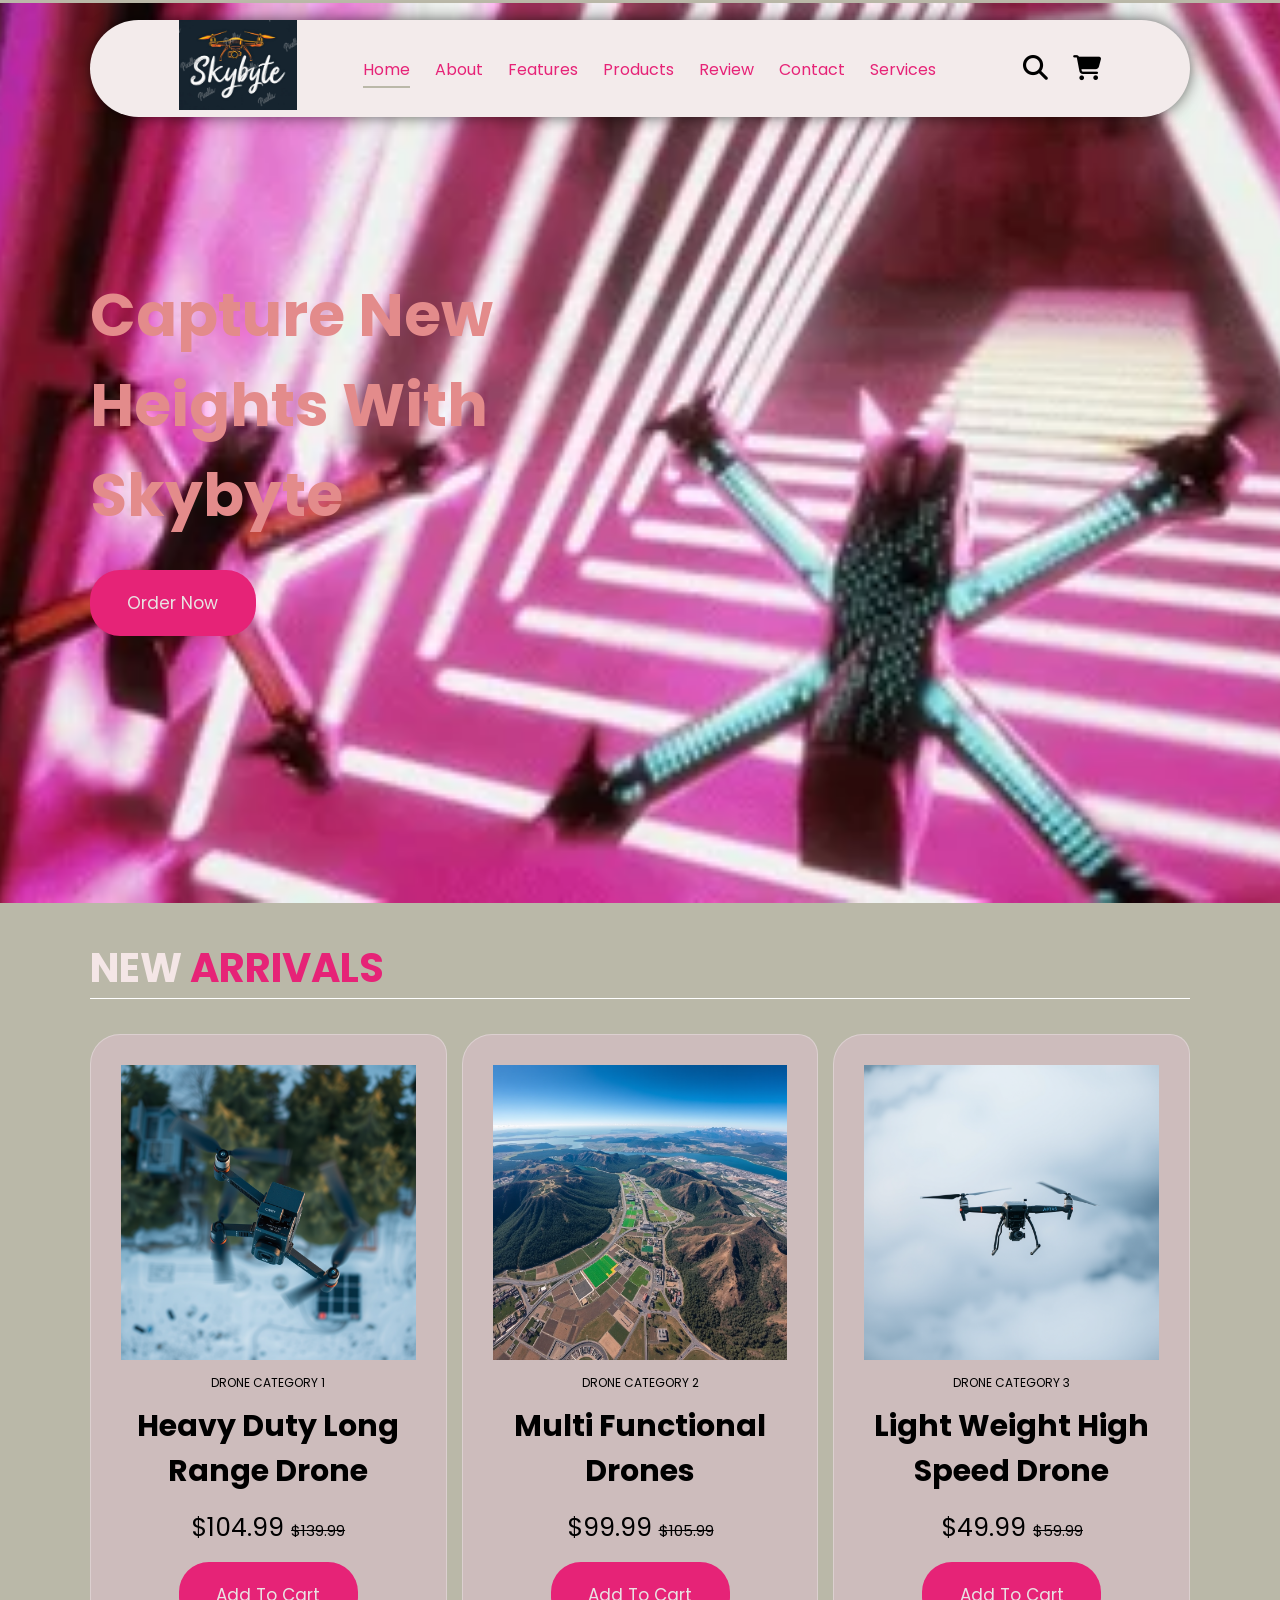
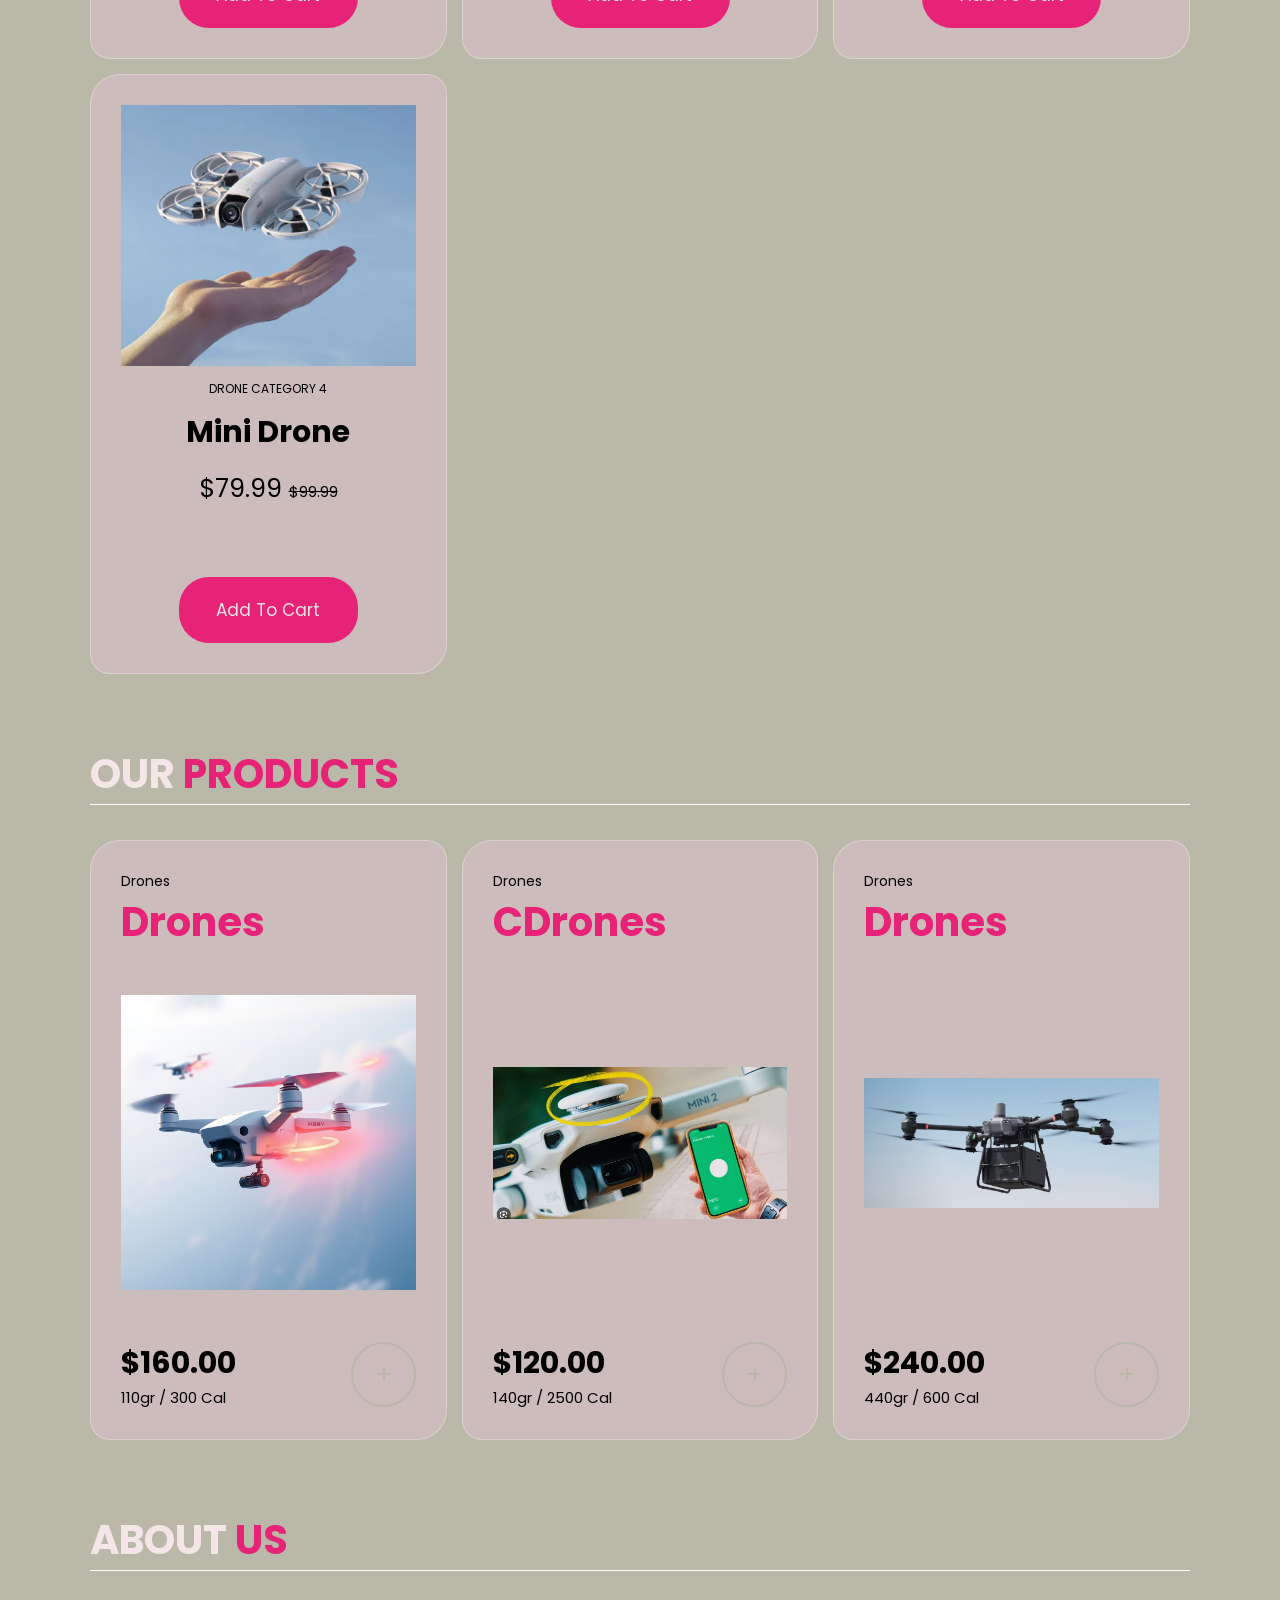
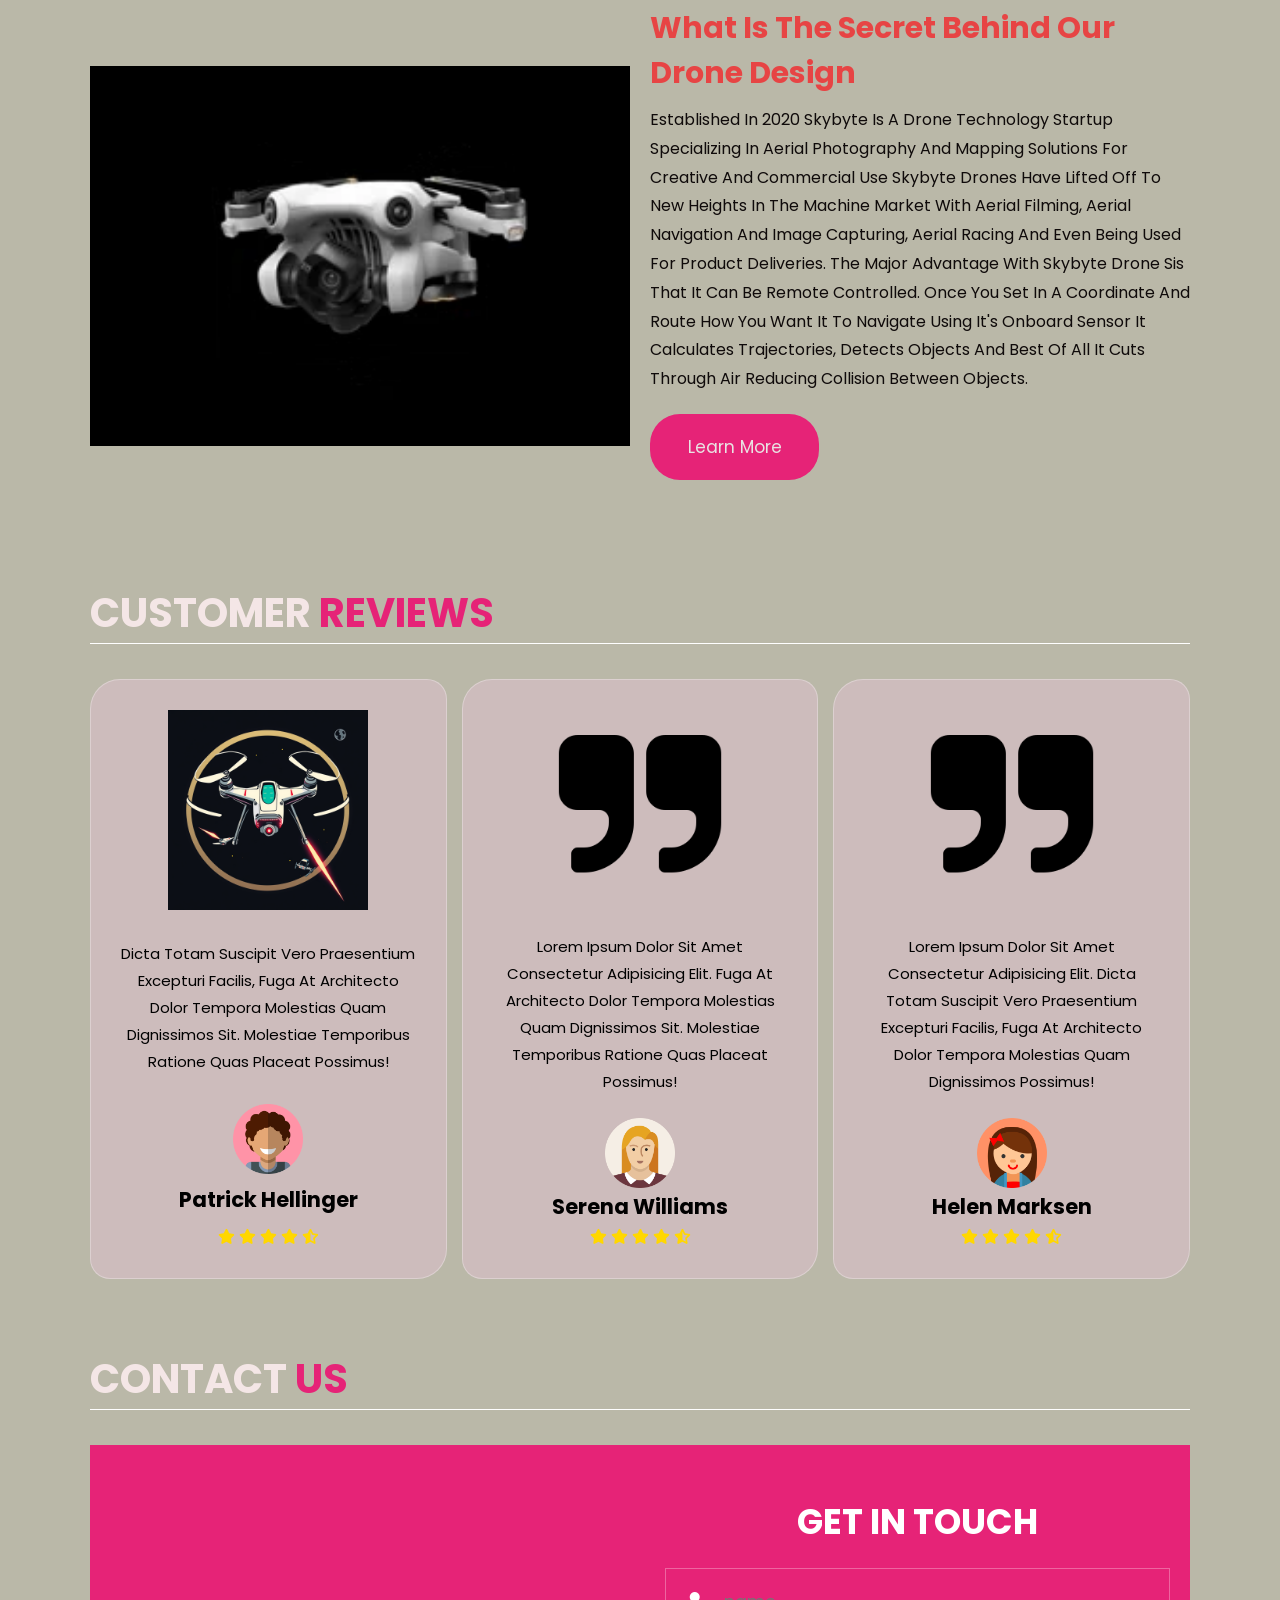
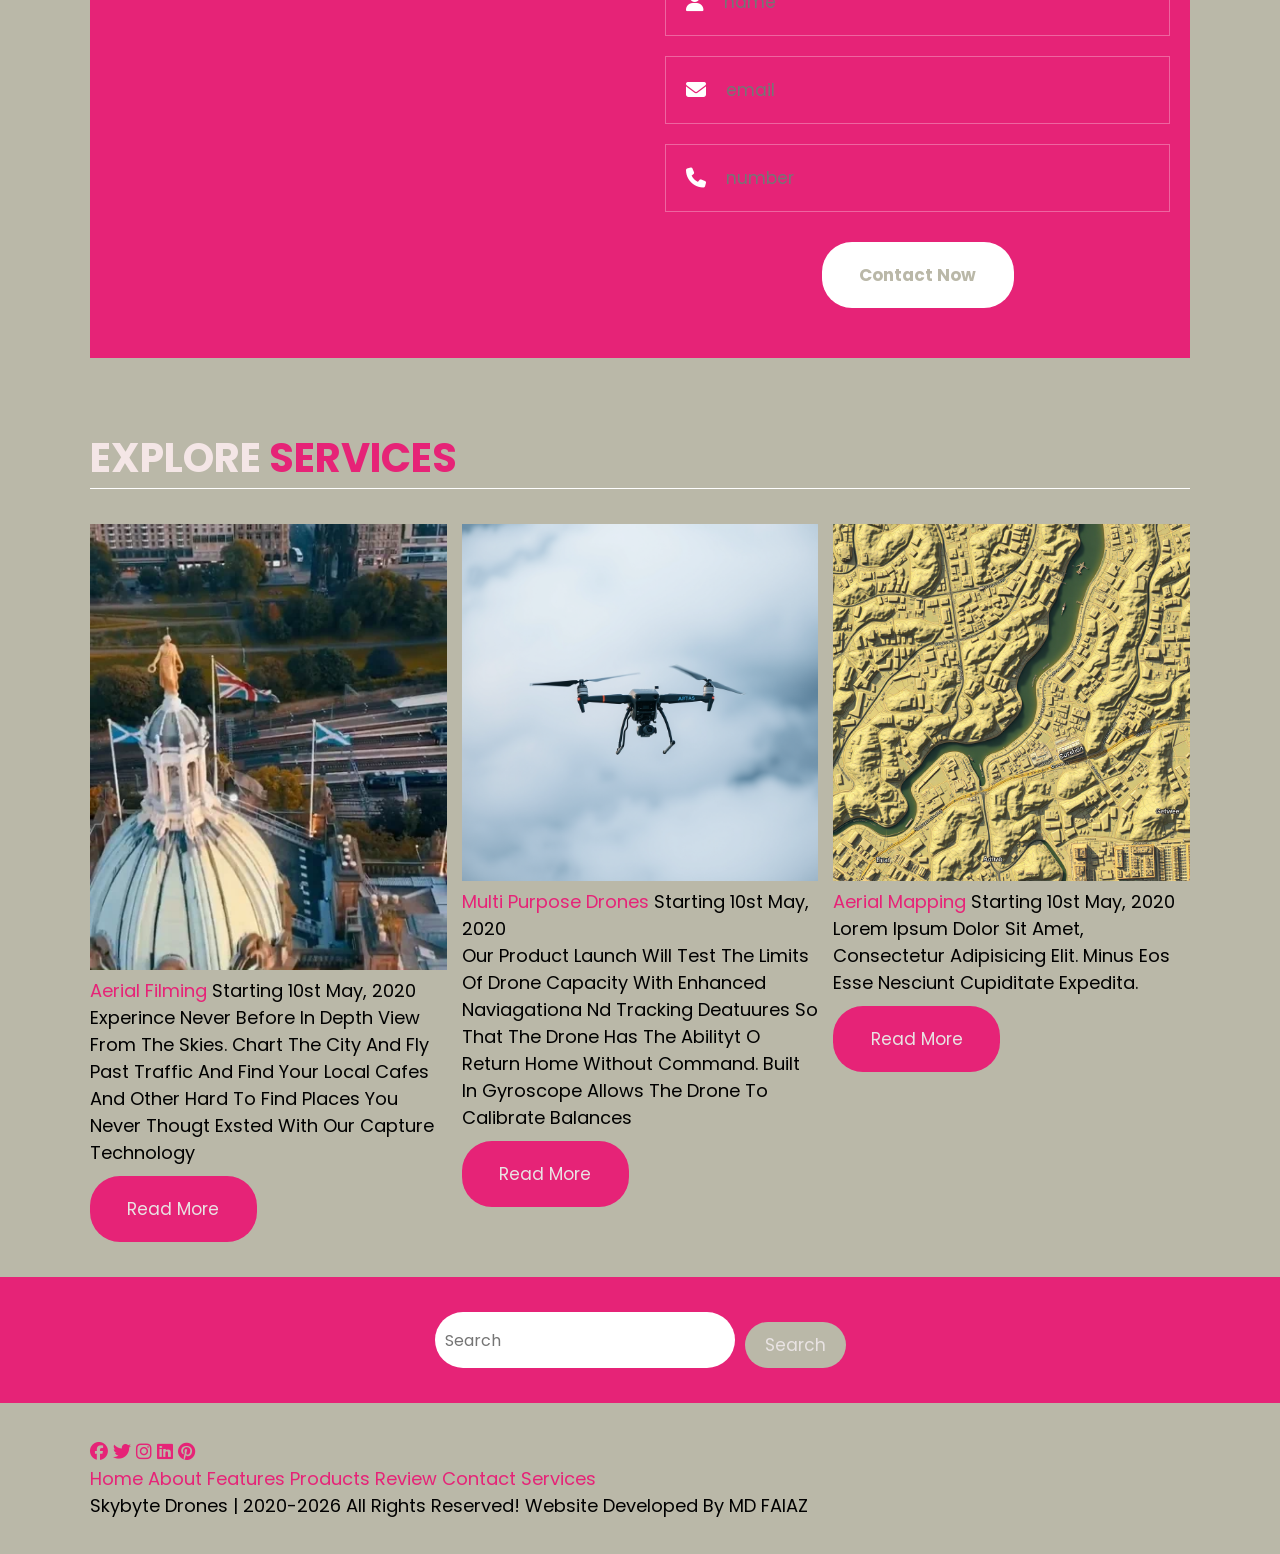
==== index.html @ 6ab55e28 "Update product prices and copyright year in index.html" ====
<!DOCTYPE html>
<html lang="en">
<head>
    <meta charset="UTF-8">
    <meta http-equiv="X-UA-Compatible" content="IE=edge">
    <meta name="viewport" content="width=device-width, initial-scale=1.0">
    <!-- CSS LINK -->
    <link rel="stylesheet" href="style.css">
    <!-- Fontawesome -->
    <link rel="stylesheet" href="https://cdnjs.cloudflare.com/ajax/libs/font-awesome/6.1.1/css/all.min.css" integrity="sha512-KfkfwYDsLkIlwQp6LFnl8zNdLGxu9YAA1QvwINks4PhcElQSvqcyVLLD9aMhXd13uQjoXtEKNosOWaZqXgel0g==" crossorigin="anonymous" referrerpolicy="no-referrer" />
    <title>Skybyte Drones | MD FAIAZ</title>
</head>
<body>
    <!-------------------------------------------- HEADER SECTION -->
    <header class="header" >
        <a href="#" class="logo">
            <img src="./skybytelogo.png" alt="logo">
        </a>
        <nav class="navbar">
            <a href="./index.html" class="active">home</a>
            <a href="./about.html">about</a>
            <a href="./featuremenu.html">features</a>
            <a href="./products.html">products</a>
            <a href="./review.html">review</a>
            <a href="./contact.html">contact</a>
            <a href="./services.html">services</a>
        </nav>
        <div class="buttons">
            <button id="search-btn">
                <i class="fas fa-search"></i>
            </button>
            <button id="cart-btn">
                <i class="fas fa-shopping-cart"></i>
            </button>
            <button id="menu-btn">
                <i class="fas fa-bars"></i>
            </button>
        </div>
        <div class="search-form">
            <input type="text" class="search-input" id="search-box" placeholder="Search">
            <i class="fas fa-search"></i>
        </div>
        <div class="cart-items-container">
            <div class="cart-item">
                <i class="fas fa-times"></i>
                <img src="./image/" alt="menu">
                <div class="content">
                    <h3>cart item 01</h3>
                    <div class="price">$159.99 </div>
                </div>
            </div>
            <div class="cart-item">
                <i class="fas fa-times"></i>
                <img src="./image/" alt="menu">
                <div class="content">
                    <h3>cart item 02</h3>
                    <div class="price">$169.99 </div>
                </div>
            </div>
            <div class="cart-item">
                <i class="fas fa-times"></i>
                <img src="./image/" alt="menu">
                <div class="content">
                    <h3>cart item 03</h3>
                    <div class="price">$139.99 </div>
                </div>
            </div>
            <div class="cart-item">
                <i class="fas fa-times"></i>
                <img src="./image/" alt="menu">
                <div class="content">
                    <h3>cart item 04</h3>
                    <div class="price">$129.99 </div>
                </div>
            </div>
            <a href="#" class="btn">check out </a>
        </div>
    </header>
    <!---------------------------------------------HEADER SECTION -->

    <!---------------------------------------------HOME SECTION -->
    <section class="home" id="home">
        <div class="content">
        <h3>Capture new heights with Skybyte</h3>
        <p> </p>
        <a href="products.html" class="btn">order now</a>
        </div>
    </section>
    <!---------------------------------------------HOME SECTION -->
    
    <!---------------------------------------------MENU SECTION -->
    <section class="menu" id="menu">
        <h1 class="heading">New <span> Arrivals</span></h1>
        <div class="box-container">
            <div class="box">

                <div class="box-head">
                    <img src="./cf-flow-34qormAEn52enyH0bEdOgrjTk8h.png" alt="">
                    <span class="menu-category">Drone Category 1</span>
                    <h3>Heavy duty Long Range Drone</h3>
                    <div class="price">$104.99 <span>$139.99</span></div>
                </div>
                <div class="box-bottom">
                    <a href="#" class="btn">add to cart</a>
                </div>
            </div>
            <div class="box">

                <div class="box-head">
                    <img src="./cf-flow-34qovEs0pFS9LBOhnYWubsi700Q.png" alt="">
                    <span class="menu-category">Drone Category 2</span>
                    <h3>Multi functional Drones</h3>
                    <div class="price">$99.99 <span>$105.99</span></div>
                </div>
                <div class="box-bottom">
                    <a href="#" class="btn">add to cart</a>
                </div>
            </div>
            <div class="box">

                <div class="box-head">
                    <img src="./cf-flow-34qooTFdwxPV6kiTEE46oPoep0k.png" alt="">
                    <span class="menu-category">Drone Category 3</span>
                    <h3>Light weight high speed Drone</h3>
                    <div class="price">$49.99 <span>$59.99</span></div>
                </div>
                <div class="box-bottom">
                    <a href="#" class="btn">add to cart</a>
                </div>
            </div>
            <div class="box">

                <div class="box-head">
                    <img src="./drone mini.png" alt="">
                    <span class="menu-category">Drone Category 4</span>
                    <h3>Mini Drone</h3>
                    <div class="price">$79.99 <span>$99.99</span></div>
                </div>
                <div class="box-bottom">
                    <a href="#" class="btn">add to cart</a>
                </div>
            </div>
        </div>
    </section>
    <!---------------------------------------------MENU SECTION -->


    <!---------------------------------------------PRODUCTS SECTION -->
    <section class="products" id="products">
        <h1 class="heading">our <span>products</span> </h1>
        <div class="box-container">
            <div class="box">
                <div class="box-head">
                    <span class="title">Drones</span>
                    <a href="#" class="name">Drones</a>
                </div>
                <div class="image">
                    <img src="./cf-flow-34qoxcQoERvTm8AC0S2ZqZ9axLk.png" alt="">
                </div>
                <div class="box-bottom">
                    <div class="info">
                        <b class="price">$160.00</b>
                        <span class="amount">110gr / 300 Cal</span>
                    </div>
                    <div class="product-btn">
                        <a href="#">
                            <i class="fas fa-plus"></i>
                        </a>
                    </div>
                </div>
            </div>
            <div class="box">
                <div class="box-head">
                    <span class="title">Drones</span>
                    <a href="#" class="name">cDrones</a>
                </div>
                <div class="image">
                    <img src="./drone tag.png" alt="">
                </div>
                <div class="box-bottom">
                    <div class="info">
                        <b class="price">$120.00</b>
                        <span class="amount">140gr / 2500 Cal</span>
                    </div>
                    <div class="product-btn">
                        <a href="#">
                            <i class="fas fa-plus"></i>
                        </a>
                    </div>
                </div>
            </div>
            <div class="box">
                <div class="box-head">
                    <span class="title">Drones</span>
                    <a href="#" class="name">Drones</a>
                </div>
                <div class="image">
                    <img src="./drone strong.png" alt="">
                </div>
                <div class="box-bottom">
                    <div class="info">
                        <b class="price">$240.00</b>
                        <span class="amount">440gr / 600 Cal</span>
                    </div>
                    <div class="product-btn">
                        <a href="#">
                            <i class="fas fa-plus"></i>
                        </a>
                    </div>
                </div>
            </div>
        </div>
    </section>
    <!---------------------------------------------PRODUCTS SECTION -->
        
    <!---------------------------------------------ABOUT US SECTION -->
    <section class="about" id="about">
        <h1 class="heading">About <span>Us</span> </h1>

        <div class="row">
            <div class="image">
                <img src="./drone 2.webp" alt="">
            </div>
            <div class="content">
                <h3>What is the secret behind our Drone Design</h3>
                <div class="paragraph">
                    <p>Established in 2020 Skybyte is a drone technology startup specializing in aerial photography and mapping solutions for creative and commercial use 
                        Skybyte drones have lifted off to new heights in the machine market with aerial filming, aerial 
                        navigation and image capturing, aerial racing and even being used for product deliveries. The major advantage with 
                        skybyte drone sis that it can be remote controlled. Once you set in a coordinate and route how you want it to navigate
                         using it's onboard sensor it calculates trajectories, detects objects and best of all it cuts through air reducing 
                         collision between objects.</p>
                    
                    <a href="#" class="btn">Learn More</a>
            </div>
        </div>
    </section>
    <!---------------------------------------------ABOUT US SECTION -->
    
    <!---------------------------------------------REVIEW SECTION -->
    <section class="review" id="review">
        <h1 class="heading">customer <span>reviews</span> </h1>
        <div class="box-container">
            <div class="box">
                <img src="./cf-flow-34qnIE5DJ7XoEC9TobbHb849MIh.png" alt="quote">
                <p> Dicta totam suscipit vero praesentium excepturi facilis, fuga at architecto dolor tempora molestias quam dignissimos sit. Molestiae temporibus ratione quas placeat possimus!</p>
                <img src="./pngwing.com (9).png" alt="customer-avatar" class="user">
                <h3>Patrick Hellinger</h3>
                <div class="stars">
                    <i class="fas fa-star"></i>
                    <i class="fas fa-star"></i>
                    <i class="fas fa-star"></i>
                    <i class="fas fa-star"></i>
                    <i class="fas fa-star-half-alt"></i>
                </div>
            </div>
            <div class="box">
                <img src="./pngwing.com (8).png" alt="quote">
                <p>Lorem ipsum dolor sit amet consectetur adipisicing elit. Fuga at architecto dolor tempora molestias quam dignissimos sit. Molestiae temporibus ratione quas placeat possimus!</p>
                <img src="./pngwing.com (10).png" alt="Most Loyal customer" class="user">
                <h3>Serena Williams</h3>
                <div class="stars">
                    <i class="fas fa-star"></i>
                    <i class="fas fa-star"></i>
                    <i class="fas fa-star"></i>
                    <i class="fas fa-star"></i>
                    <i class="fas fa-star-half-alt"></i>
                </div>
            </div>
            <div class="box">
                <img src="./pngwing.com (8).png" alt="quote">
                <p>Lorem ipsum dolor sit amet consectetur adipisicing elit. Dicta totam suscipit vero praesentium excepturi facilis, fuga at architecto dolor tempora molestias quam dignissimos possimus!</p>
                <img src="./pngwing.com (11).png" alt="Long time Client" class="user">
                <h3>Helen Marksen</h3>
                <div class="stars">
                    <i class="fas fa-star"></i>
                    <i class="fas fa-star"></i>
                    <i class="fas fa-star"></i>
                    <i class="fas fa-star"></i>
                    <i class="fas fa-star-half-alt"></i>
                </div>
            </div>
        </div>
    </section> 
    <!---------------------------------------------REVIEW SECTION -->
    <!---------------------------------------------CONTACT SECTION -->
    <section class="contact" id="contact">
        <h1 class="heading">Contact <span>Us</span> </h1>
        <div class="row">
            <iframe class="map" src="https://www.google.com/maps/embed?pb=!1m18!1m12!1m3!1d2886.810030385936!2d-79.3807195!3d43.652120599999996!2m3!1f0!2f0!3f0!3m2!1i1024!2i768!4f13.1!3m3!1m2!1s0x882b34ccdad6305f%3A0x21b9a2eb55d70f82!2s30%20Queen%20St%20W%2C%20Toronto%2C%20ON!5e0!3m2!1sen!2sca!4v1761952345020!5m2!1sen!2sca" width="600" height="450" style="border:0;" allowfullscreen="" loading="lazy" referrerpolicy="no-referrer-when-downgrade"></iframe>
            <form>
                <h3>Get in touch</h3>
                <div class="inputBox">
                    <i class="fas fa-user"></i>
                    <input type="text" placeholder="name">
                </div>
                <div class="inputBox">
                    <i class="fas fa-envelope"></i>
                    <input type="email" placeholder="email">
                </div>
                <div class="inputBox">
                    <i class="fas fa-phone"></i>
                    <input type="number" placeholder="number">
                </div>
                <input type="submit" class="btn" value="contact now">
            </form>
        </div>
    </section>
    <!---------------------------------------------CONTACT SECTION -->


    <!---------------------------------------------SERVICES SECTION -->
    <section class="blog" id="blog">
        <h1 class="heading">Explore <span>Services</span> </h1>
        <div class="box-container">
            <div class="box-full">
                <div class="image">
                    <img src="./drone3.webp" alt="">
                </div>
                <div class="content">
                    <a href="#" class="title">Aerial Filming</a>
                    <span>Starting 10st may, 2020</span>
                    <p>Experince never before in depth view from the skies. Chart the city and fly past traffic and 
                        find your local cafes and other hard to find places you never thougt exsted with our capture technology </p>
                    <a href="#" class="btn">read more</a>
                </div>
            </div>
            <div class="box-full">
                <div class="image">
                    <img src="./cf-flow-34qooTFdwxPV6kiTEE46oPoep0k.png" alt="">
                </div>
                <div class="content">
                    <a href="#" class="title">Multi purpose Drones</a>
                    <span> Starting 10st may, 2020</span>
                    <p>Our product launch will test the limits of drone capacity with enhanced naviagationa nd tracking
                         deatuures so that the drone has the abilityt o return home without command. Built in gyroscope 
                         allows the drone to calibrate balances</p>
                    <a href="#" class="btn">read more</a>
                </div>
            </div>
            <div class="box-full">
                <div class="image">
                    <img src="./cf-flow-34qojZNZUN3Je3iTul9CfTKK7BB.png" alt="">
                </div>
                <div class="content">
                    <a href="#" class="title">Aerial Mapping</a>
                    <span>Starting 10st may, 2020</span>
                    <p>Lorem ipsum dolor sit amet, consectetur adipisicing elit. Minus eos esse nesciunt cupiditate expedita.</p>
                    <a href="#" class="btn">read more</a>
                </div>
            </div>
        </div>
    </section>
    <!---------------------------------------------SERVICES SECTION -->

    
    <!---------------------------------------------FOOTER SECTION -->
    <section class="footer">
        <div class="search">
            <input type="text" class="search-input" placeholder="Search">
            <button class="btn btn-primary">search</button>
        </div>
    </section>
    <section>


        <div class="share">
            <a target=_blanc href="https://www.facebook.com/" class="fab fa-facebook"></a>
            <a target=_blanc href="https://x.com/" class="fab fa-twitter"></a>
            <a target=_blanc href="https://www.instagram.com/" class="fab fa-instagram"></a>
            <a target=_blanc href="https://ca.linkedin.com/" class="fab fa-linkedin"></a>
            <a target=_blanc href="https://ca.pinterest.com/" class="fab fa-pinterest"></a>
        </div>
        <div class="links">
            <a href="index.html">home</a>
            <a href="about.html">about</a>
            <a href="featuremenu.html">features</a>
            <a href="products.html">products</a>
            <a href="review.html">review</a>
            <a href="contact.html">contact</a>
            <a href="services.html">services</a>
        </div>
        <div class="credit">
            <span>Skybyte Drones</span> | 2020-2026 All rights reserved!
             Website developed by MD FAIAZ
        </div>
    </section>
    <!---------------------------------------------FOOTER SECTION -->

<script src="./script.js"></script>
</body>
</html>
---- style.css ----
@import url('https://fonts.googleapis.com/css2?family=Poppins:wght@100;200;300;400;500;600;700&display=swap');

:root{
    --main-color:#bab8a8;
    --black-color: #e62377;
    --border: 0.1rem solid rgba(255, 255, 255, 0.297);
}

*{
    font-family: 'Poppins',sans-serif;
    margin: 0;
    padding: 0;
    border: none;
    box-sizing: border-box;
    text-decoration: none;
    text-transform: capitalize;
    transition: .2s ease;
    outline: none;
    
}

html{
    font-size: 62.5%;
    overflow-x: hidden;
    
    scroll-behavior: smooth;
}

body{
    background-color: var(--main-color);
    font-size: large;

}

section{
    padding: 3.5rem 7%;
    scroll-margin-top: 9rem;
}

img{
    width: 100%;
    object-fit: contain;
}

a{
    text-decoration: none;
    color: var(--black-color);
}

.btn{
    margin-top: 1rem;
    display: inline-block;
    padding: 2rem 3.75rem;
    border-radius: 30px;
    font-size: 1.7rem;
    color: #e9e3e3;
    background-color: var(--black-color);
    cursor: pointer;
}

.btn:hover{
    opacity: 0.8;
}

.heading{
    color: #f4e6e6;
    text-transform: uppercase;
    font-size: 4rem;
    margin-bottom: 3.5rem;
    border-bottom: 0.1rem solid #fff;
}

.heading span{
    text-transform: uppercase;
    color: var(--black-color);
}

.box-container{
    display: grid;
    grid-template-columns: repeat(auto-fit, minmax(30rem, 1fr));
    gap: 1.5rem;
}

.box{
    padding: 3rem;
    background-color: #cdbcbc;
    border-radius: 3rem 2rem;
    min-height: 60rem;
    display: flex;
    flex-direction: column;
    justify-content: space-between;
    text-align: center;
    border: var(--border);
}

.search-input{
    font-size: 1.6rem;
    color: var(--black-color);
    padding: 1rem;
    text-transform: none;
    border-radius: 3rem;
}

::-webkit-scrollbar{
    height: 0.5rem;
    width: 1rem;
    background-color: rgb(128, 201, 235);
}

::-webkit-scrollbar-track{
    background-color: transparent;
}

::-webkit-scrollbar-thumb{
    border-radius: 3rem;
    background-color: rgb(182, 236, 100);
}

::-webkit-scrollbar-thumb:hover{
    background-color: rgb(200, 237, 144);
}

/* ------------------------------------------HEADER SECTION */

.header{
    display: flex;
    justify-content: space-between;
    align-items: center;
    background-color: #f3ebeb;
    padding: 0 7%;
    margin: 2rem 7%;
    border-radius: 30rem;
    box-shadow: 0px 0px 17px -2px rgba(0,0,0,0.75);
    position: sticky;
    top: 0;
    z-index: 1000;
}

.header .search-form{
    position: absolute;
    top: 115%;
    right: 7%;
    background-color: #f8f5f5;
    width: 50rem;
    height: 5rem;
    display: flex;
    align-items: center;
    border-radius: 3rem;
    box-shadow: 0px 0px 25px 2px rgb(0 0 0 / 75%);
    transform: scaleY(0);
}

.header .search-form.active{
    transform: scaleY(1);
}

.header .search-form i{
    cursor: pointer;
    font-size: 2.2rem;
    margin-right: 1.5rem;
    color: var(--black-color);
}
.header .search-form input{
    width: 100%;
}

.header .logo img{
    height: 9rem;
}

.header .navbar a{
    margin: 0 1rem;
    font-size: 1.6rem;
    color: var(--black-color);
    border-bottom: 0.2rem solid transparent;
}

.header .navbar a.active,
.header .navbar a:hover{
    border-color: var(--main-color);
    padding-bottom:.5rem ;
}

.header .buttons button{
    cursor: pointer;
    font-size: 2.5rem;
    margin-left: 2rem;
    background-color: transparent;
    cursor: pointer;
}

.header .cart-items-container{
    position: absolute;
    top: 95%;
    height: calc(100vh - 9rem);
    width: 35rem;
    background-color: #e17e7e;
    box-shadow: 0px 20px 14px 0px rgba(0 0 0 / 75%);
    right: -100%;
}

.header .cart-items-container.active{
    right: 3rem;
}

.header .cart-items-container .cart-item{
    position: relative;
    display: flex;
    align-items: center;
    gap: 1.5rem;
    padding: 1.5rem;
}

.header .cart-items-container .cart-item:hover{
    box-shadow: 0px 0px 10px 0px rgba(0, 0, 0, 0.75);
}
.header .cart-items-container .cart-item img{
    height: 7rem;
    width: auto;
}
.header .cart-items-container .cart-item .content h3{
    font-size: 2rem;
    color: var(--black-color);
    padding: 0.5rem;
}

.header .cart-items-container .cart-item .content .price{
    font-size: 1.5rem;
    color: var(--black-color);
}
.header .cart-items-container .cart-item .fa-times{
    position: absolute;
    top: 1rem;
    right: 1.5rem;
    font-size: 2rem;
    cursor: pointer;
    color: var(--black-color);
}
.header .cart-items-container .btn{
    width: 100%;
    text-align: center;
    border-radius: unset;
}

.header #menu-btn{
    display: none;
}
/* ------------------------------------------HEADER SECTION */


/* ------------------------------------------HOME SECTION */

.home{
    min-height: 100vh;
    background: url(./drone.webp) no-repeat;
    background-size: cover;
    background-position: center;
    margin-top: -134px;
    display: flex;
    align-items: center;
}

.home .content{
    max-width: 60rem;
}

.home .content h3{
    font-size: 6rem;
    color: #e38b8b;
}

.home .content p{
    font-size: 2rem;
    font-weight: 300;
    line-height: 1.8;
    padding: 1rem 0;
    color: #d3baba;
}

/* ------------------------------------------HOME SECTION */

/* ------------------------------------------MENU SECTION */
/* img .box-container ve .box  genel olarak düzenlendi */

.menu .box-container .menu-category{
    font-size: 1.2rem;
    text-transform: uppercase;
}

.menu .box-container .box h3{
    font-size: 3rem;
    padding: 1rem 0;
}

.menu .box-container .box .price{
    font-size: 2.5rem;
    padding: 0.5rem 0;
}

.menu .box-container .box .price span{
    text-decoration: line-through;
    font-size: 1.5rem;
}
/* ------------------------------------------MENU SECTION */


/* ------------------------------------------PRODUCTS SECTION */
.products .box-container .box .box-head{
    display: flex;
    flex-direction: column;
    align-items: start;
    z-index: 10;
}
.products .box-container .box .box-head .title{
    font-size: 1.4rem;
}

.products .box-container .box-head .name{
    font-size: 4rem;
    font-weight: bold;
    text-align: start;
    overflow-wrap: anywhere;
}

.products .box-container .box .box-bottom{
    display: flex;
    justify-content: space-between;
    align-items: center;
}
.products .box-container .box .box-bottom .info{
    display: flex;
    flex-direction: column;
    align-items: flex-start;
}

.products .box-container .box-bottom .info .price{
    font-size: 3rem;
}
.products .box-container .box-bottom .info .amount{
    font-size: 1.5rem;
}

.products .box-container  .box-bottom .product-btn a{
    display: flex; 
    justify-content: center;
    align-items: center;
    border-radius: 50%;
    width: 6.5rem;
    height: 6.5rem;
    border: 0.2rem solid var(--main-color);
}

.products .box-container  .box-bottom .product-btn a i{
    font-size: 1.6rem;
    color: var(--main-color);
}

/* ------------------------------------------PRODUCTS SECTION */

/* ------------------------------------------ABOUT US SECTION */
.about .row .image{
     flex: 1 1 45rem;
}
.about .row .image img{
    height: 50rem;
    object-fit: contain;
}
/* img  genel olarak düzenlendi */

.about .row{
    display: flex;
    flex-wrap: wrap;
    column-gap: 2rem;
}

.about .row .content{
    flex: 1 1 45rem;
}

.about .row .content h3{
    font-size: 3rem;
    color: #e74444;
}

.about .row .content p{
    font-size: 1.6rem;
    color: #0f0a0a;
    padding: 1rem 0;
    line-height: 1.8;
}
.placeholder .box-full .content{
    color: rgb(244, 240, 240);
}
/* ------------------------------------------ABOUT US SECTION */
/* ------------------------------------------REVIEW SECTION */
/* img .box-container ve .box  */

.review .box-container .box img{
    height: 20rem;
    object-fit: contain ;
}
.review .box-container .box p{
    font-size: 1.5rem;
    line-height: 1.8;
    padding: 2rem 0;
}

.review .box-container .box .user{
    height: 7rem;
    object-fit: contain;
}

.review .box-container .box .h3{
    padding: 1rem 0;
    font-size: 2rem;
    color: var(--main-color);
}

.review .box-container .box .stars{
    font-size: 1.5rem;
    color: gold;
}
/* ------------------------------------------REVIEW SECTION */

/* ------------------------------------------CONTACT SECTION */
.contact .row{
    display: flex;
    background-color: var(--black-color);
    flex-wrap: wrap;
    gap: 1rem;
}

.contact .row .map{
    flex: 1 1 45px;
    width: 100%;
    object-fit: cover;
}
.contact .row form{
    flex: 1 1 45px;
    padding: 5rem 2rem;
    text-align: center;
}

.contact .row form h3{
    text-transform: uppercase;
    font-size: 3.5rem;
    color: #fff;
}

.contact .row form .inputBox{
    display: flex;
    align-items: center;
    margin: 2rem 0;
    border: var(--border);
}

.contact .row form .inputBox i{
    color: #fff;
    font-size: 2rem;
    padding-left: 2rem;
}

.contact .row form .inputBox input{
    width: 100%;
    padding: 2rem;
    font-size: 1.7rem;
    color: #fff;
    text-transform: none;
    background-color: transparent;
}

.contact .row form .btn{
    color: var(--main-color);
    background-color: #fff;
    font-weight: bold;
}
/* ------------------------------------------CONTACT SECTION */

/* ------------------------------------------SERVICE SECTION */
.services .box-container .box-full{
    background-color: #fff;
    border-radius: 3rem;
}

.services .box-container .box-full .image{
    height: 25rem;
    overflow: hidden;
    width: 100%;
    border-top-left-radius: 3rem;
    border-top-right-radius: 3rem;
}

.services .box-container .box-full:hover .image img{
    transform: scale(1.2);
}

.services .box-container .box-full .content{
    padding: 2rem;
}

.services .box-container .box-full .content .title{
    line-height: 1.5;
    font-size: 2.5rem;
}
.services .box-container .box-full .content span{
    display: block;
    padding-top: 1rem;
    font-size: 1rem;
}

.services .box-container .box-full .content p{
    font-size: 1.6rem;
    line-height: 1.8;
    color: #ccc;
    padding: 1rem 0;
}
/* ------------------------------------------SERVICE SECTION */

/* ------------------------------------------FOOTER SECTION */
.footer {
    background-color: var(--black-color);
    text-align: center;
}

.footer .search{
    display: flex;
    justify-content: center;
}

.footer .search .search-input{
    width: 30rem;
}

.footer .search .btn-primary{
    background-color: var(--main-color);
    padding: 1rem 2rem;
    margin-left: 1rem;
}

.footer .share{
    padding: 2rem 0;
}

.footer .share a{
    color: #fff;
    font-size: 2rem;
    width: 5rem;
    height: 5rem;
    line-height: 5rem;
    border: var(--border);
    border-radius: 50%;
    margin: 0.3rem;
}


.footer .share a:hover{
    background-color: var(--main-color);
}

.footer .links{
    display: flex;
    justify-content: center;
    flex-wrap: wrap;
    gap: 1rem;
}

.footer .links a{
    background-color: var(--main-color);
     padding: 0.7rem 2rem;
     color: #fff;
     border: var(--border);
}

.footer .links a:hover{
    background-color: var(--black-color);
    opacity: 0.7;
    
}

.footer .credit{
    font-size: 2rem;
    color: #fff;
    font-weight: 300;
    padding-top: 1.5rem;
}

.footer .credit span{
    color: var(--main-color);
}
/* ------------------------------------------FOOTER SECTION */

/* ------------------------------------------RESPONSIVE SECTION */
@media (max-width: 991px){
    html{
        font-size: 55%;
    }
    .header{
        padding: 1.5rem 2rem;
    }
    .header .logo img{
        height: 7rem;
    }

    section{
        padding: 2rem;
    }
    .products .box-container .box .box-head .name{
        font-size: 3.4rem;
    }
}

@media (max-width: 768px){
    .header #menu-btn{
        display: inline-block;
    }
    .header .navbar{
        position: absolute;
        top: 100%;
        background-color: #fff;
        height: calc(100vh - 9rem);
        width: 30rem;
        box-shadow: 0px 20px 14px 0px rgba(143, 220, 182, 0.75);
        right: -100%;
    }
    .header .navbar.active{
        right: 3rem;
    }
    .header .navbar a{
        color: var(--black-color);
        display: block;
        margin: 1.5rem;
        padding: 0.5rem;
        font-size: 2rem;
    }
}

@media (max-width: 768px){
    html{
        font-size: 50%;
    }
}






/* ------------------------------------------RESPONSIVE SECTION */
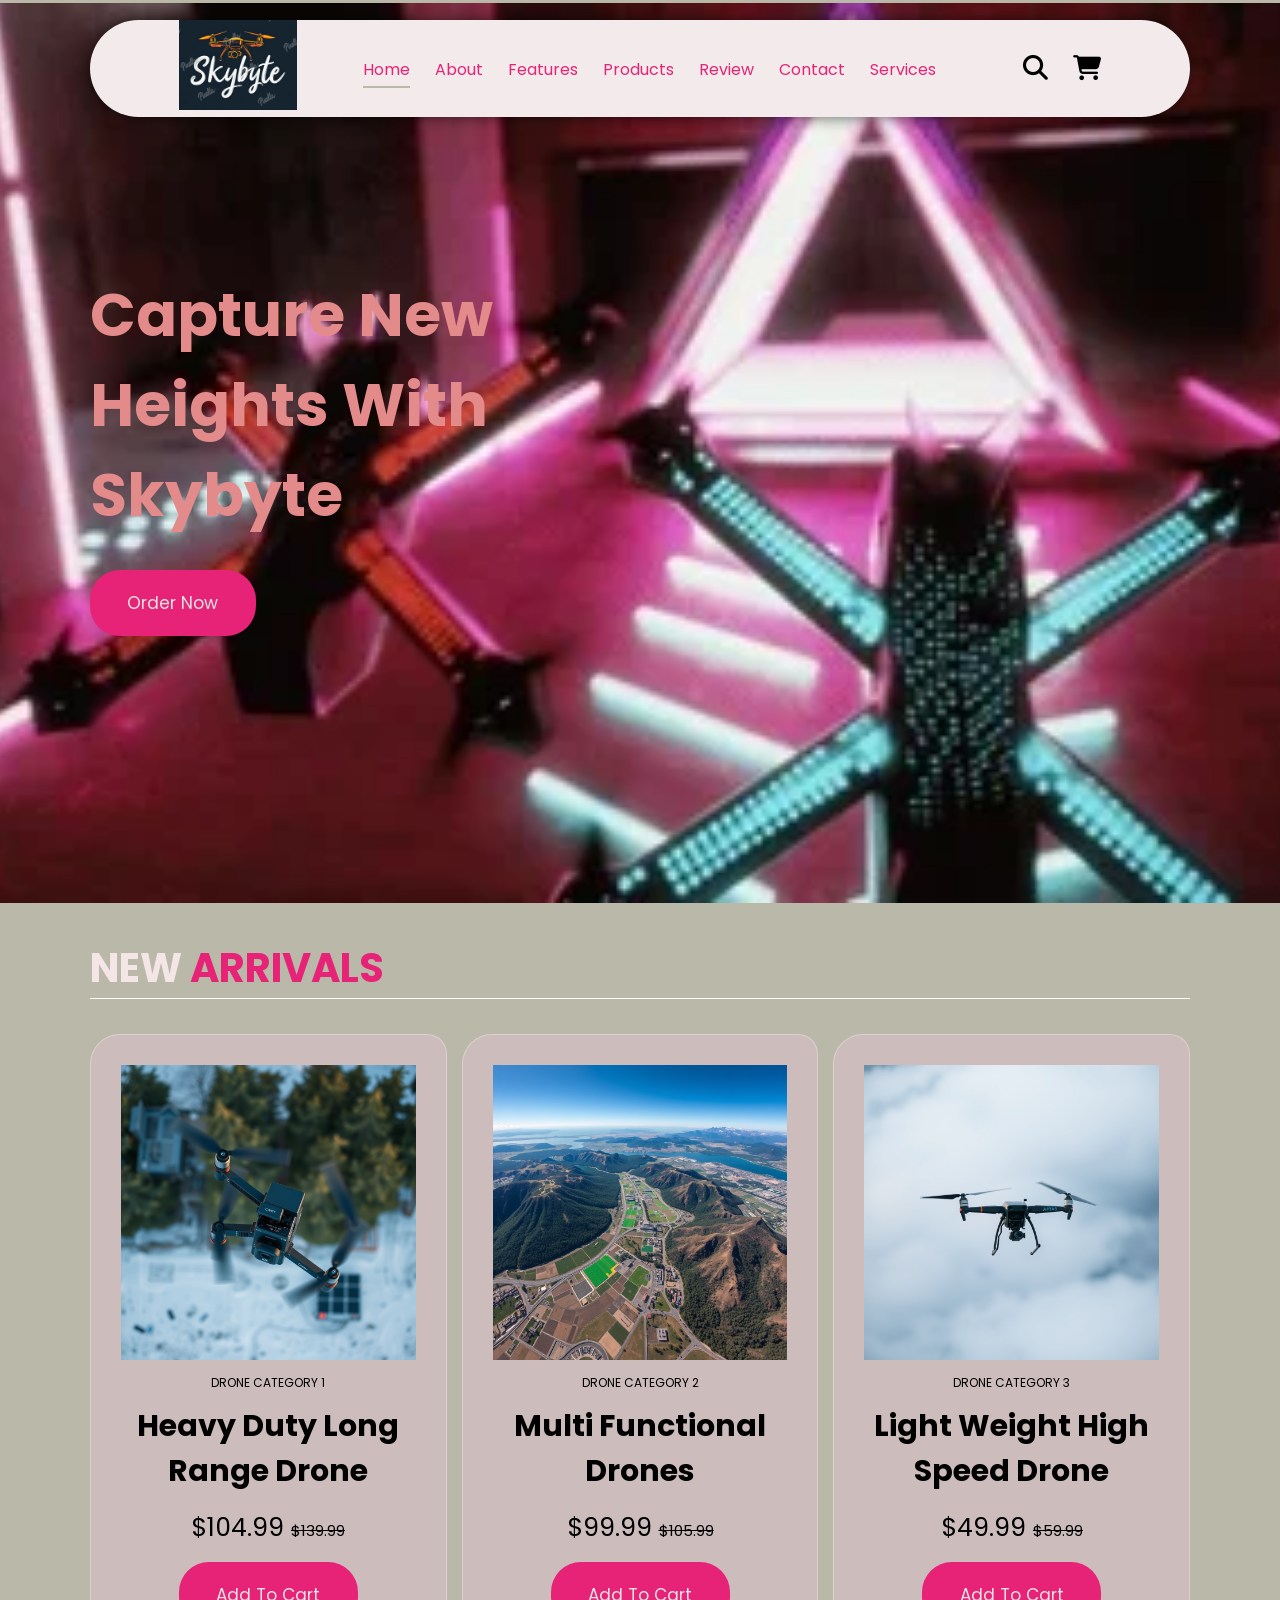
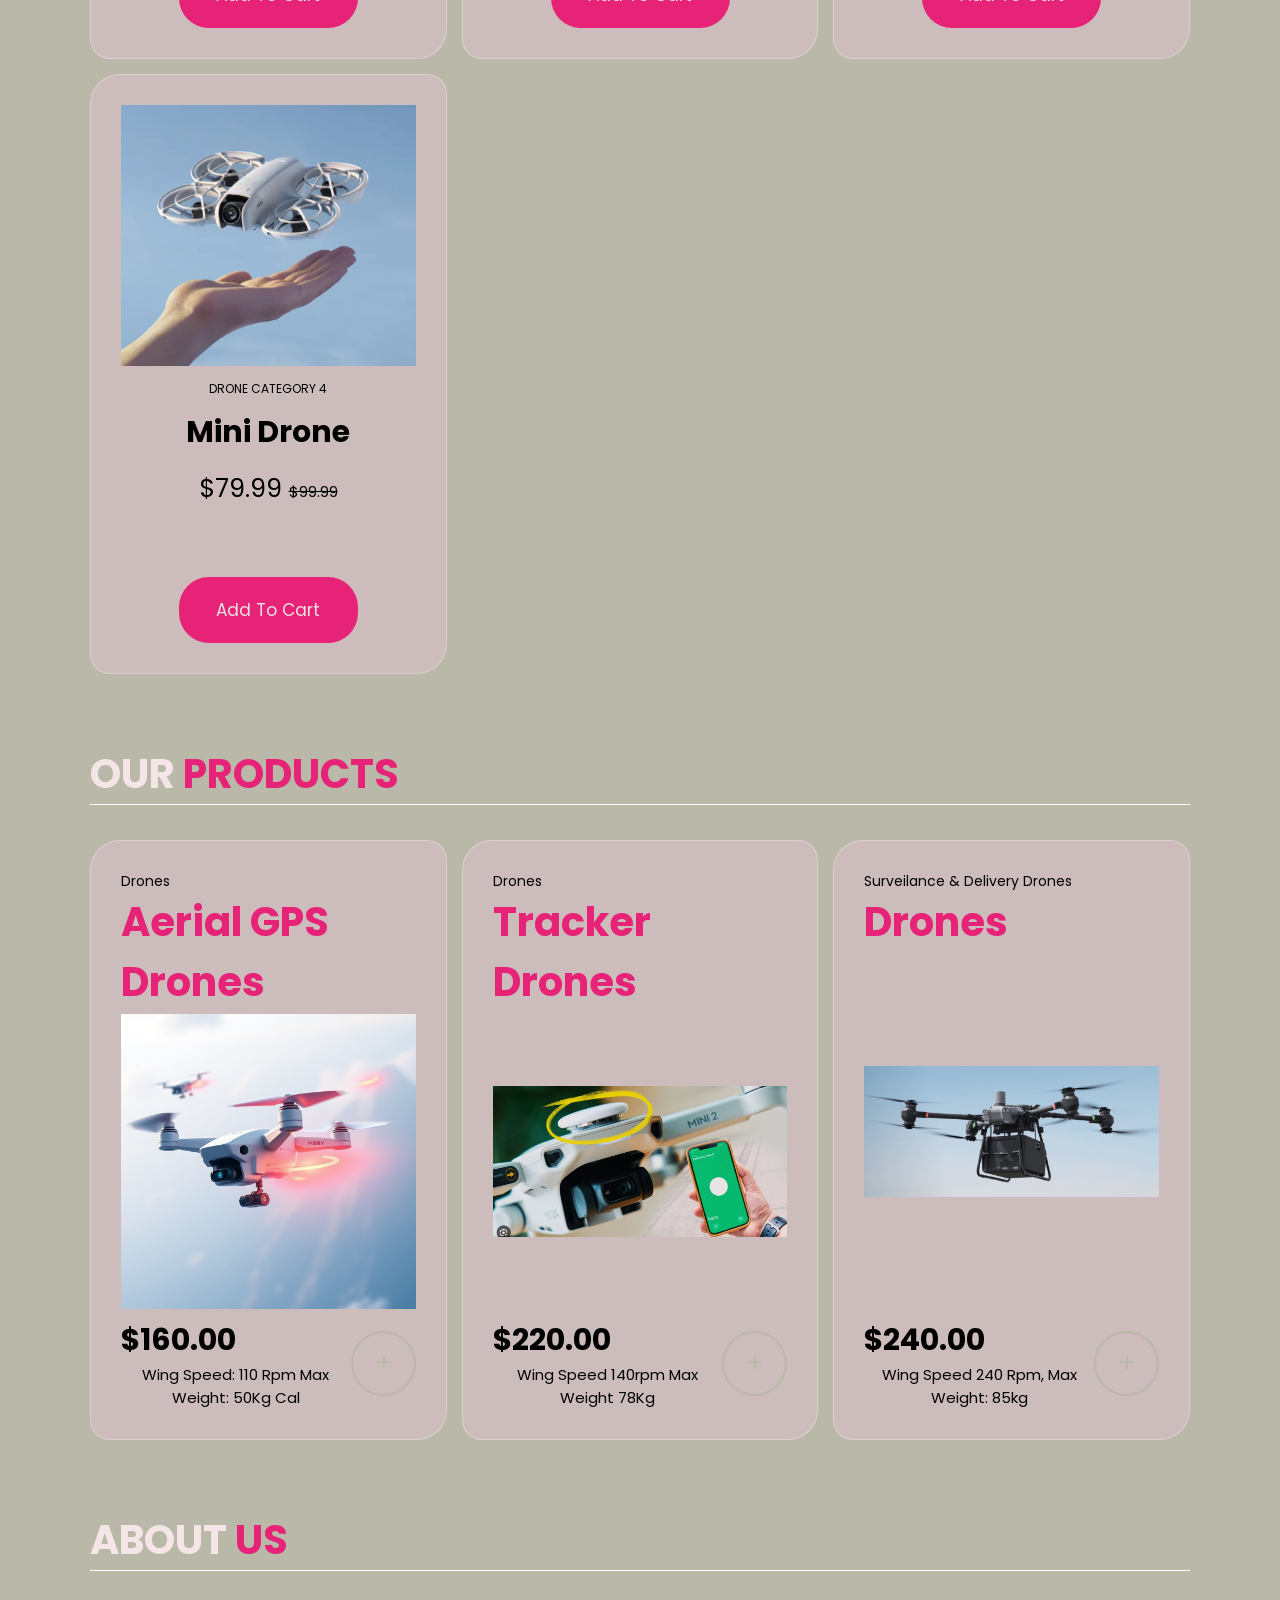
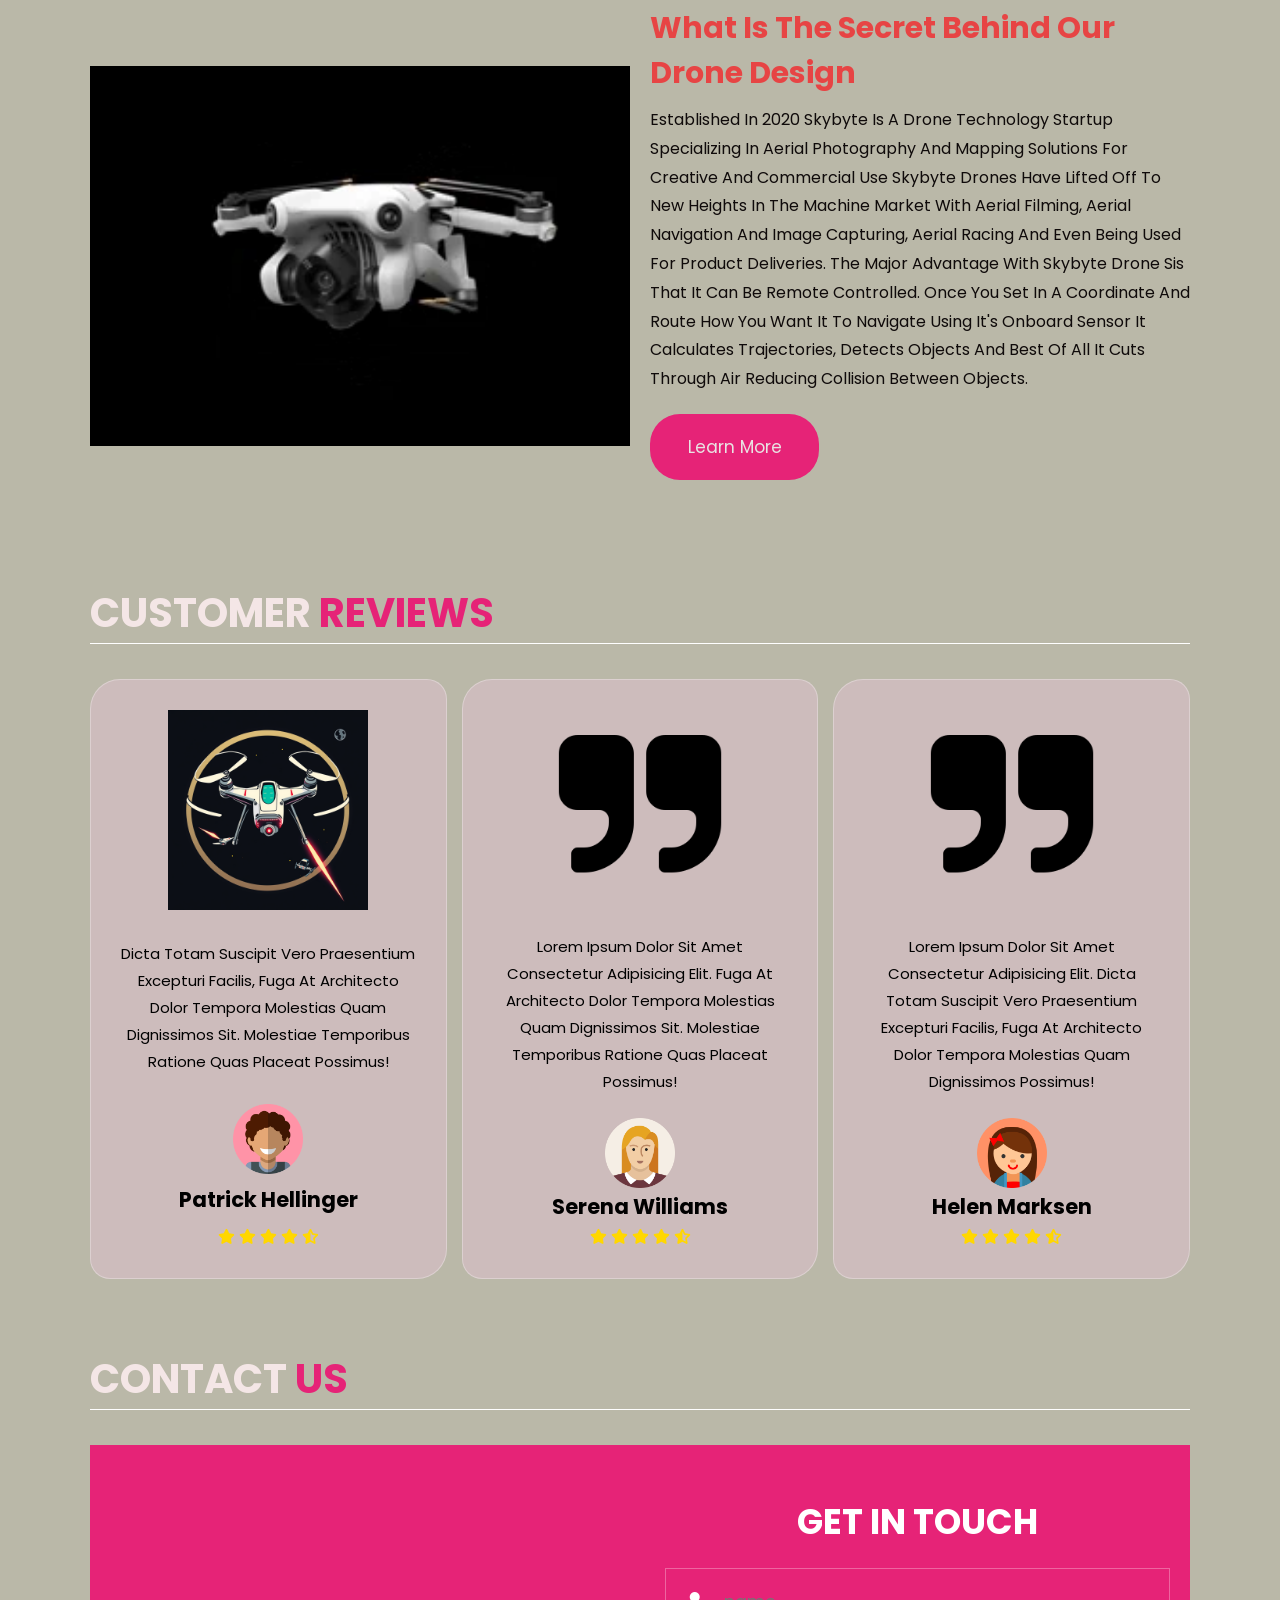
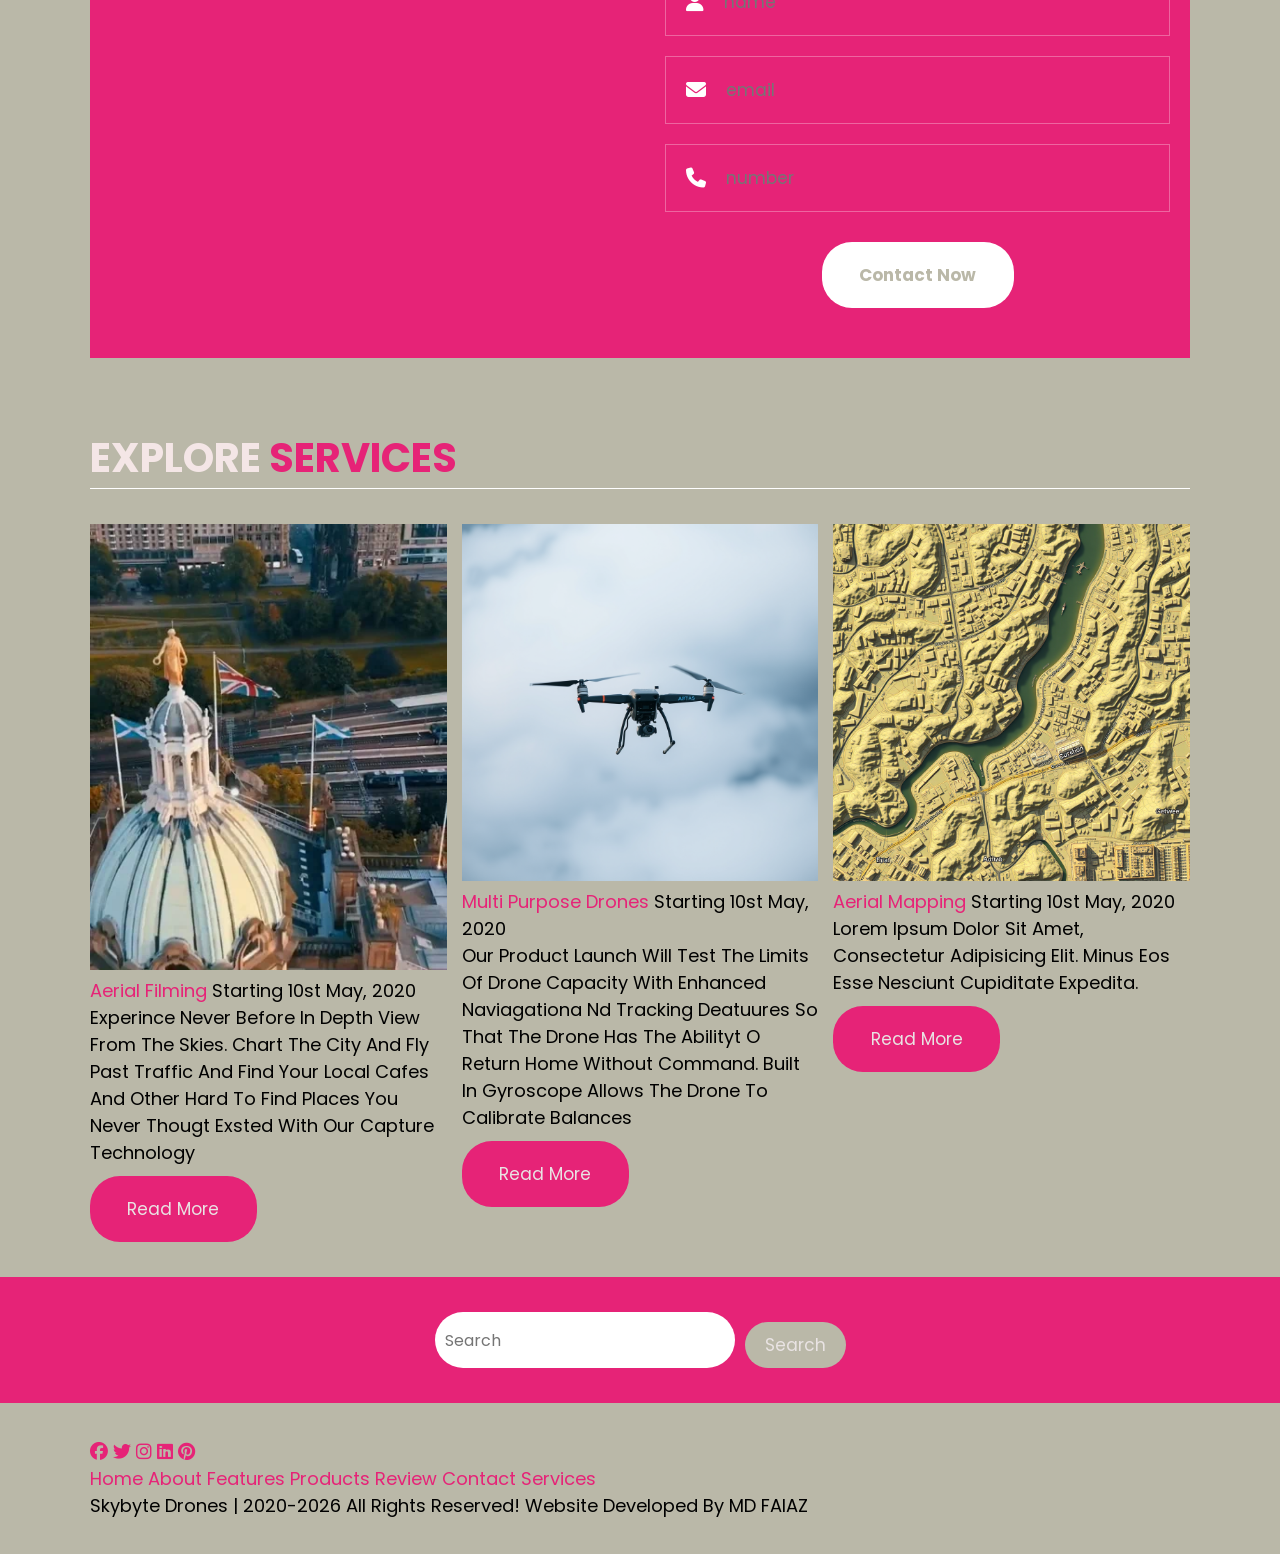
==== commit 6dd817ec: "Update drone descriptions and specifications" ====
--- a/index.html
+++ b/index.html
@@ -152,7 +152,7 @@
             <div class="box">
                 <div class="box-head">
                     <span class="title">Drones</span>
-                    <a href="#" class="name">Drones</a>
+                    <a href="#" class="name">Aerial GPS Drones</a>
                 </div>
                 <div class="image">
                     <img src="./cf-flow-34qoxcQoERvTm8AC0S2ZqZ9axLk.png" alt="">
@@ -160,7 +160,7 @@
                 <div class="box-bottom">
                     <div class="info">
                         <b class="price">$160.00</b>
-                        <span class="amount">110gr / 300 Cal</span>
+                        <span class="amount">Wing speed: 110 rpm max weight: 50Kg Cal</span>
                     </div>
                     <div class="product-btn">
                         <a href="#">
@@ -172,15 +172,15 @@
             <div class="box">
                 <div class="box-head">
                     <span class="title">Drones</span>
-                    <a href="#" class="name">cDrones</a>
+                    <a href="#" class="name">Tracker Drones</a>
                 </div>
                 <div class="image">
                     <img src="./drone tag.png" alt="">
                 </div>
                 <div class="box-bottom">
                     <div class="info">
-                        <b class="price">$120.00</b>
-                        <span class="amount">140gr / 2500 Cal</span>
+                        <b class="price">$220.00</b>
+                        <span class="amount">wing speed 140rpm max weight 78Kg</span>
                     </div>
                     <div class="product-btn">
                         <a href="#">
@@ -191,7 +191,7 @@
             </div>
             <div class="box">
                 <div class="box-head">
-                    <span class="title">Drones</span>
+                    <span class="title">Surveilance & Delivery Drones</span>
                     <a href="#" class="name">Drones</a>
                 </div>
                 <div class="image">
@@ -200,7 +200,7 @@
                 <div class="box-bottom">
                     <div class="info">
                         <b class="price">$240.00</b>
-                        <span class="amount">440gr / 600 Cal</span>
+                        <span class="amount"> Wing speed 240 rpm, max weight: 85kg</span>
                     </div>
                     <div class="product-btn">
                         <a href="#">
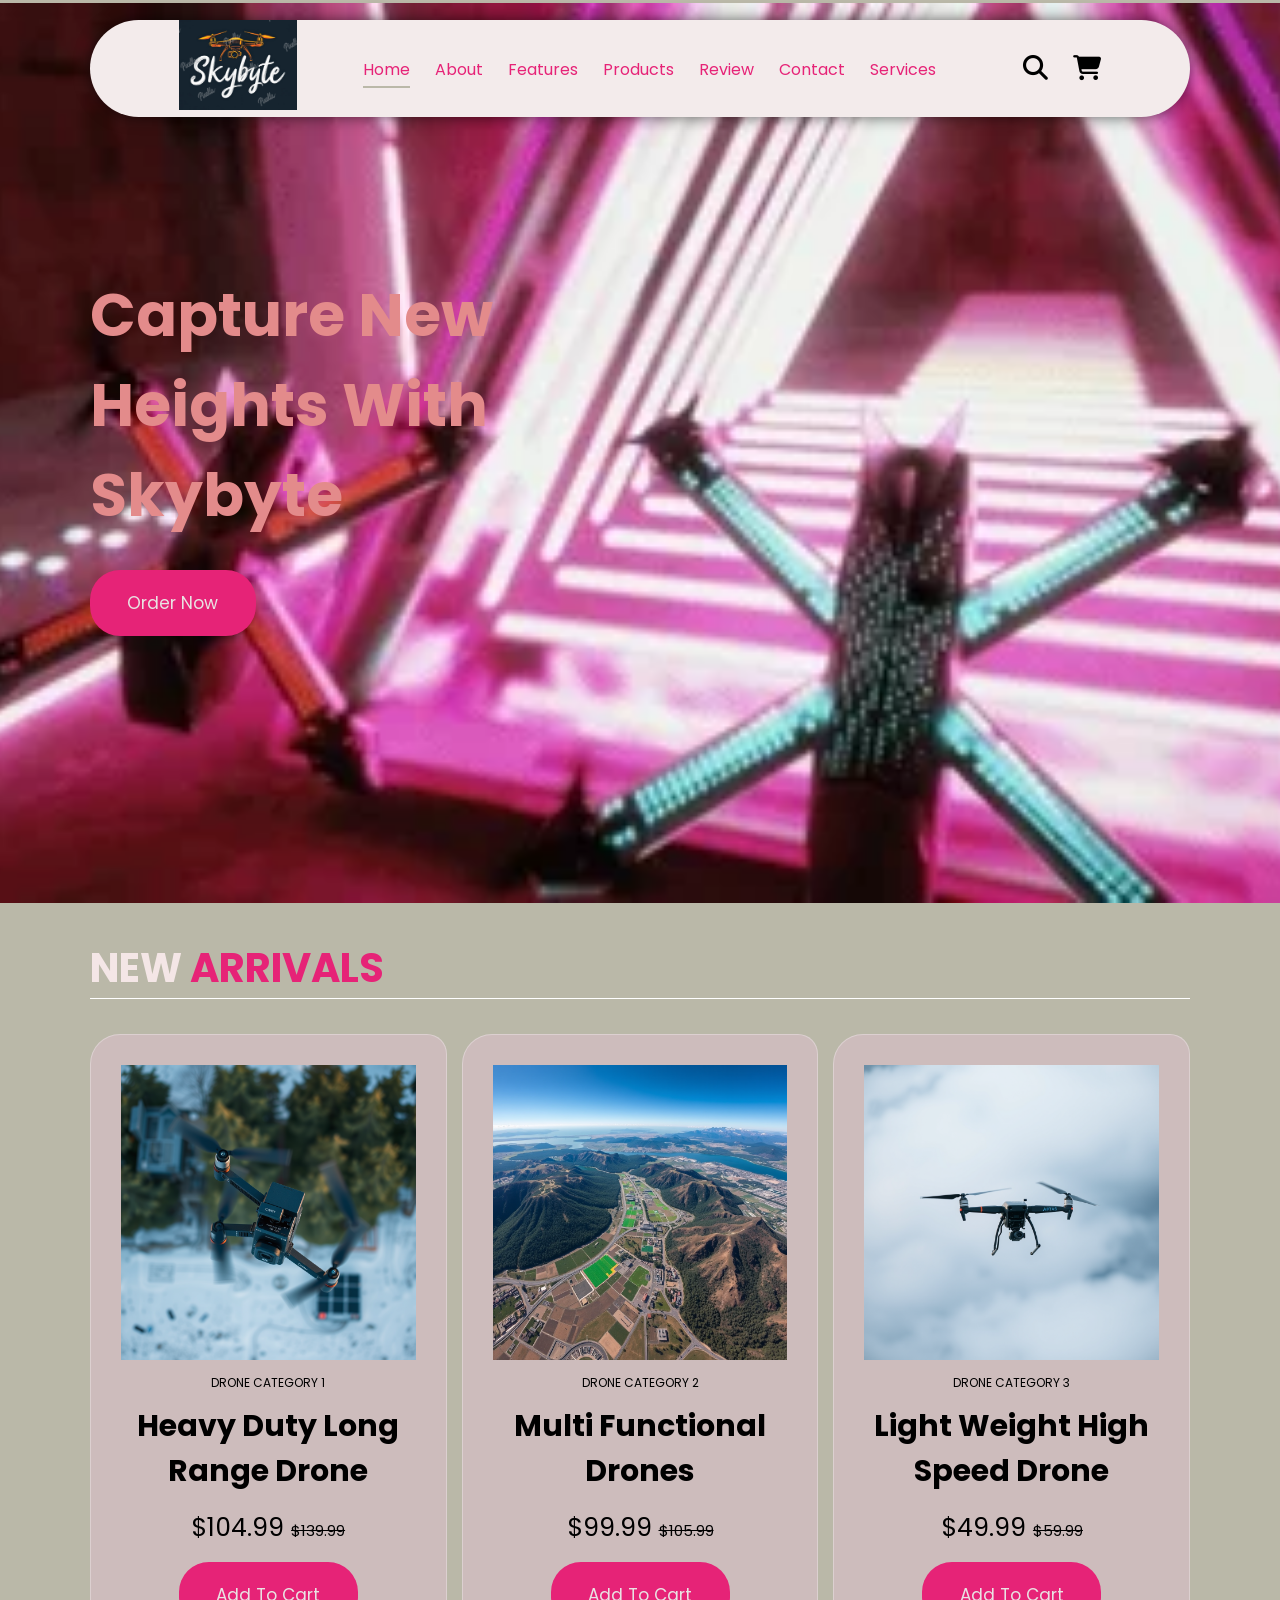
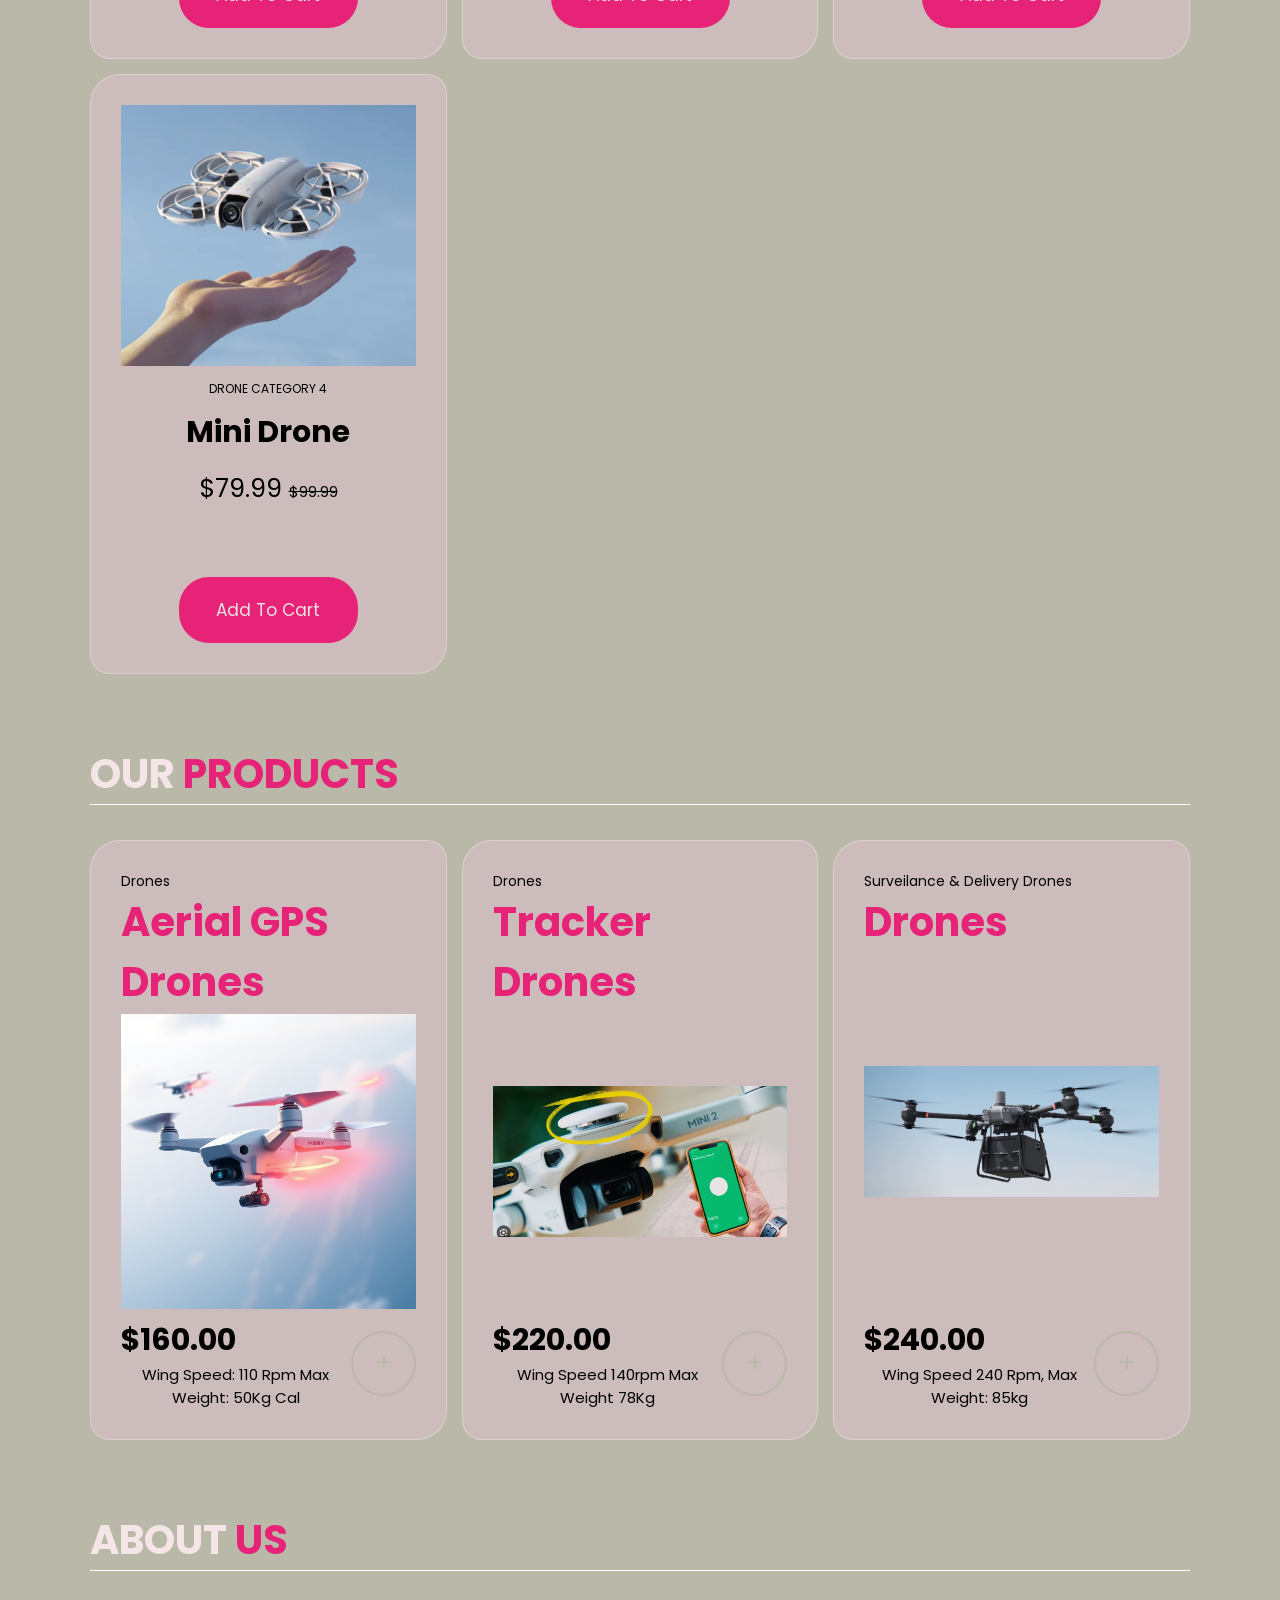
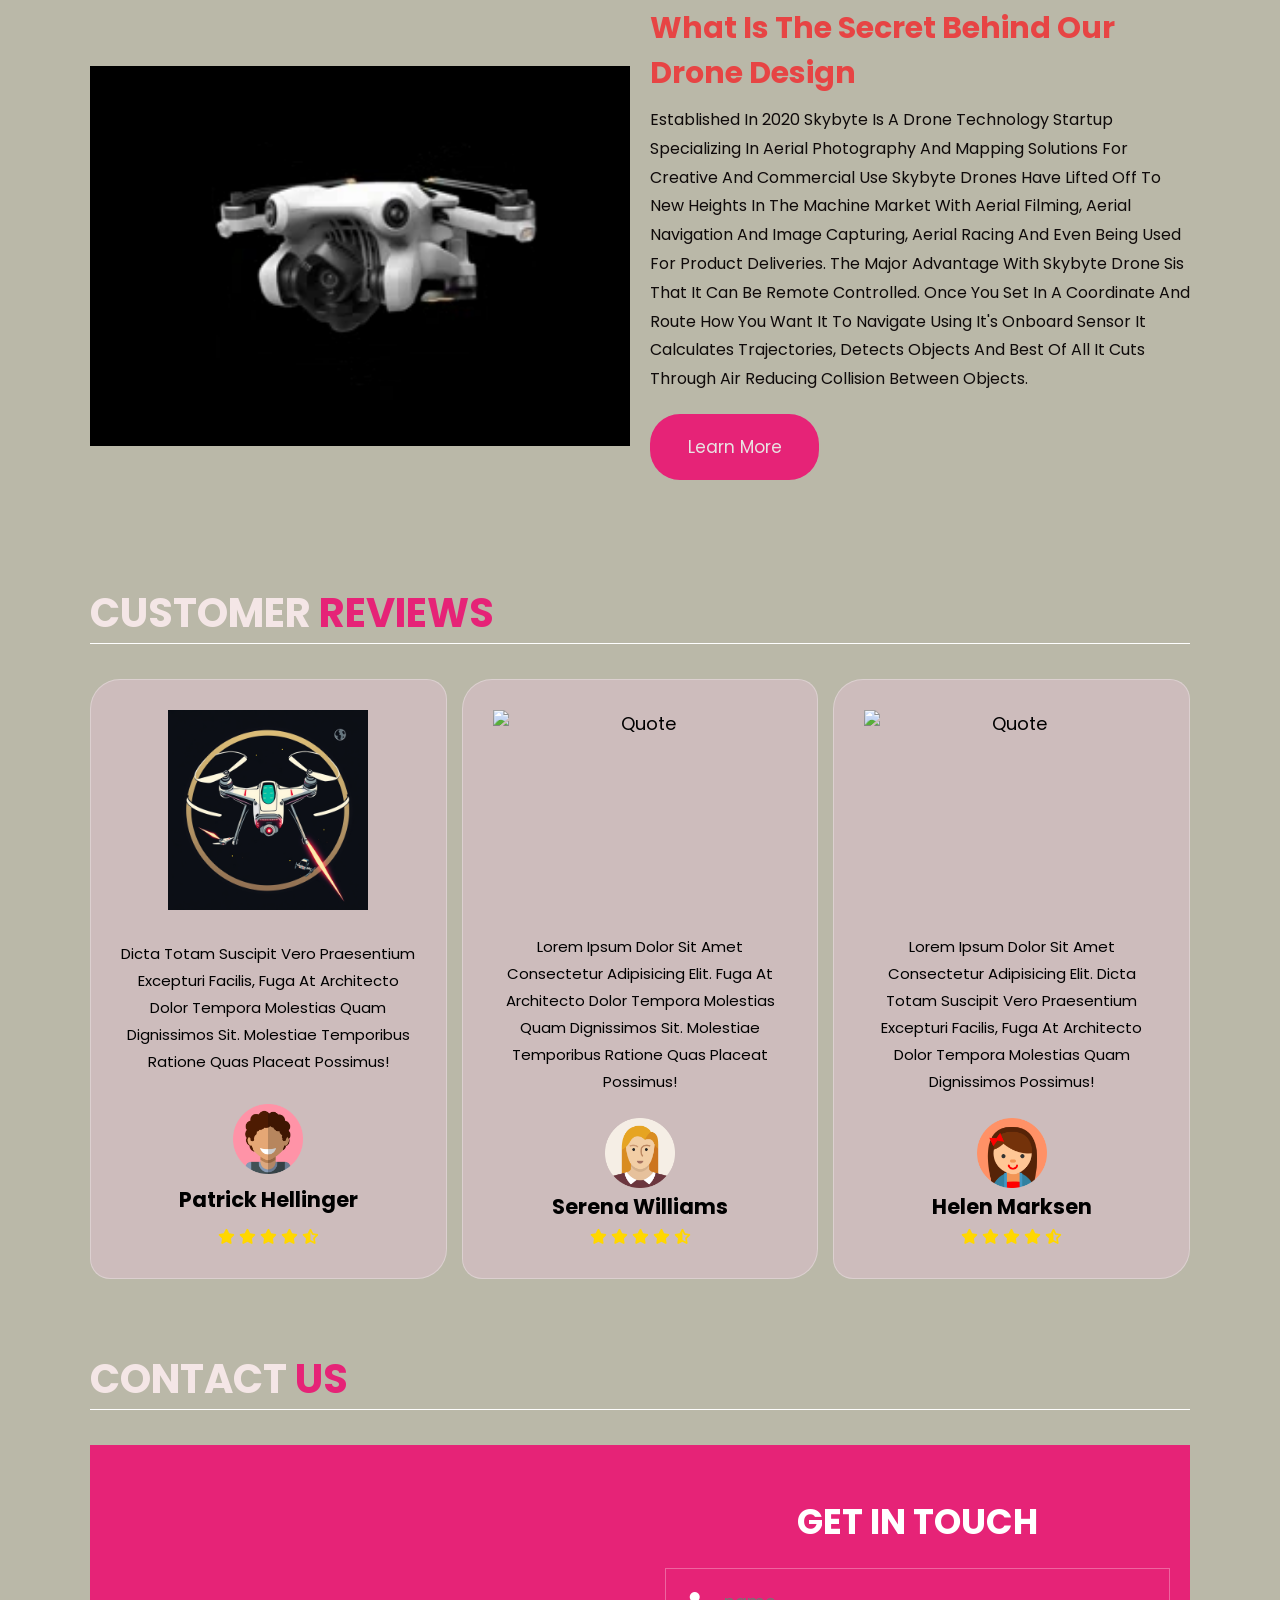
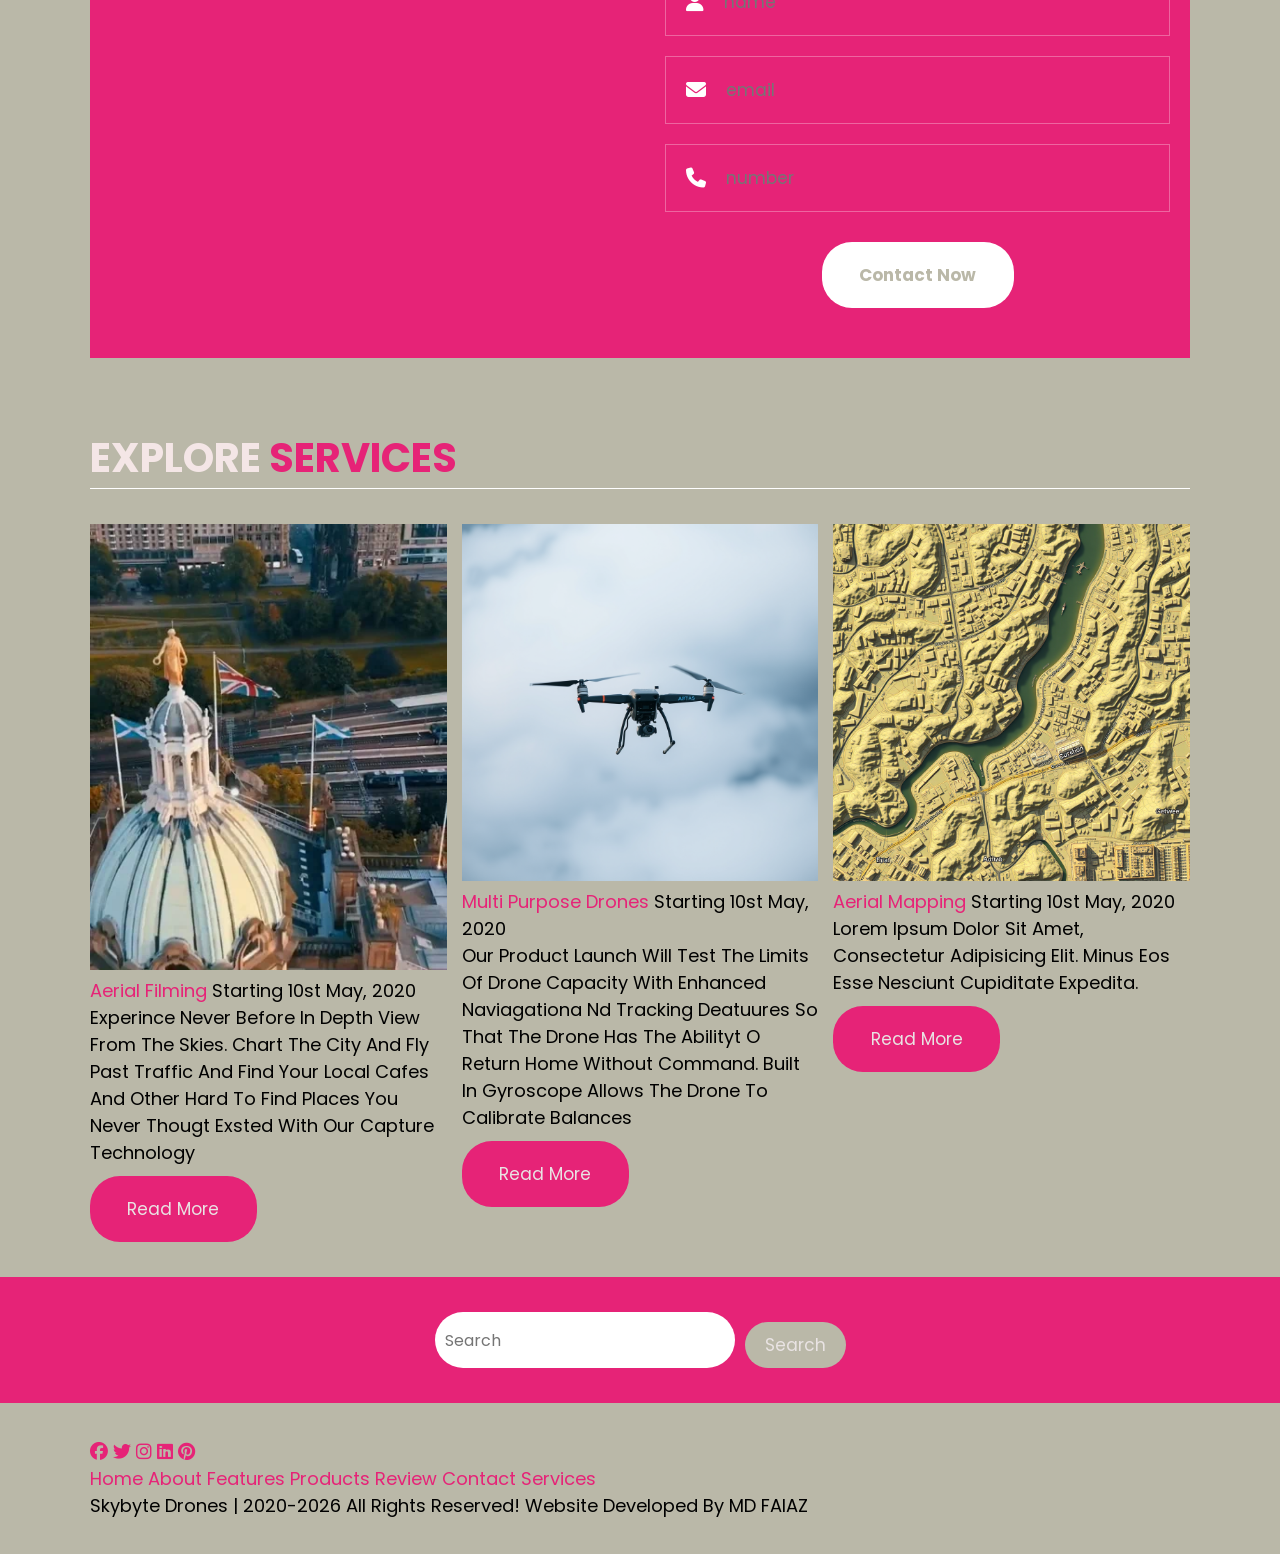
==== commit 0cf82037: "Update image source paths in index.html" ====
--- a/index.html
+++ b/index.html
@@ -255,7 +255,7 @@
                 </div>
             </div>
             <div class="box">
-                <img src="./pngwing.com (8).png" alt="quote">
+                <img src="./" alt="quote">
                 <p>Lorem ipsum dolor sit amet consectetur adipisicing elit. Fuga at architecto dolor tempora molestias quam dignissimos sit. Molestiae temporibus ratione quas placeat possimus!</p>
                 <img src="./pngwing.com (10).png" alt="Most Loyal customer" class="user">
                 <h3>Serena Williams</h3>
@@ -268,7 +268,7 @@
                 </div>
             </div>
             <div class="box">
-                <img src="./pngwing.com (8).png" alt="quote">
+                <img src="./" alt="quote">
                 <p>Lorem ipsum dolor sit amet consectetur adipisicing elit. Dicta totam suscipit vero praesentium excepturi facilis, fuga at architecto dolor tempora molestias quam dignissimos possimus!</p>
                 <img src="./pngwing.com (11).png" alt="Long time Client" class="user">
                 <h3>Helen Marksen</h3>
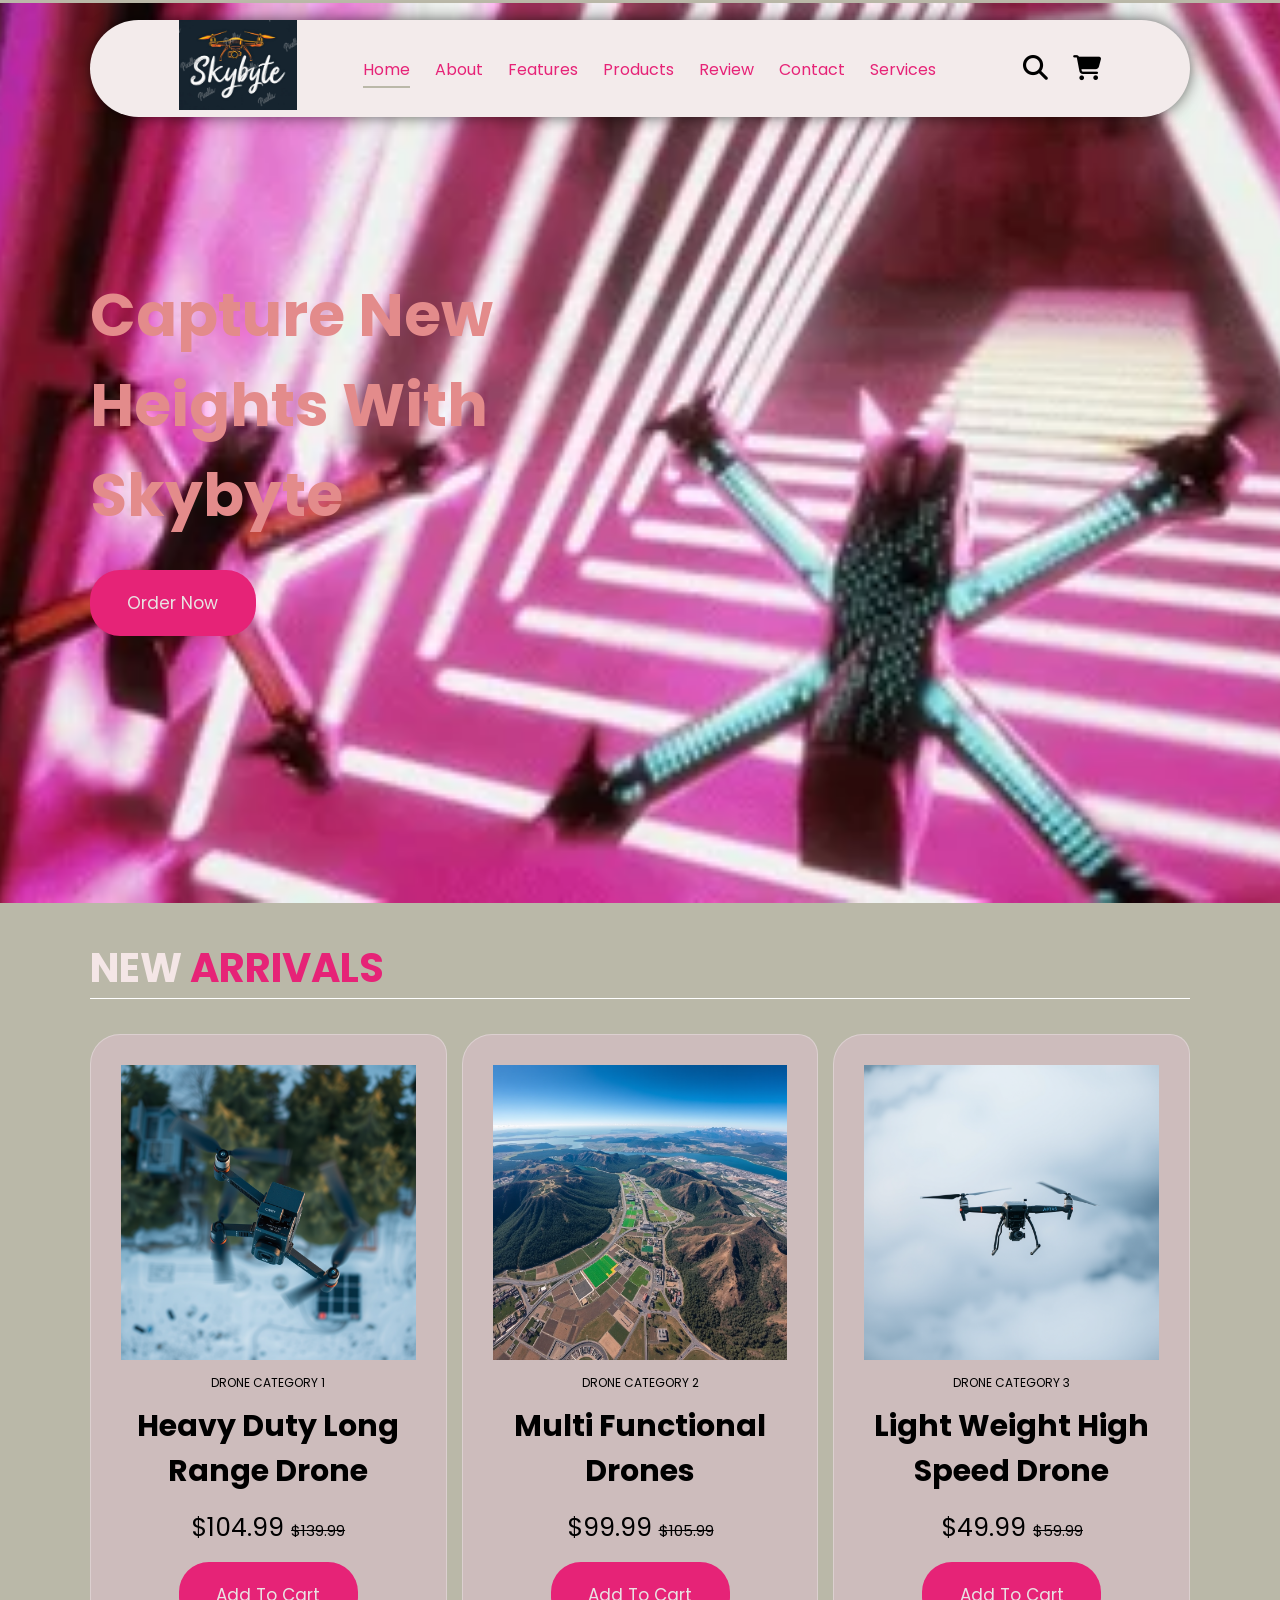
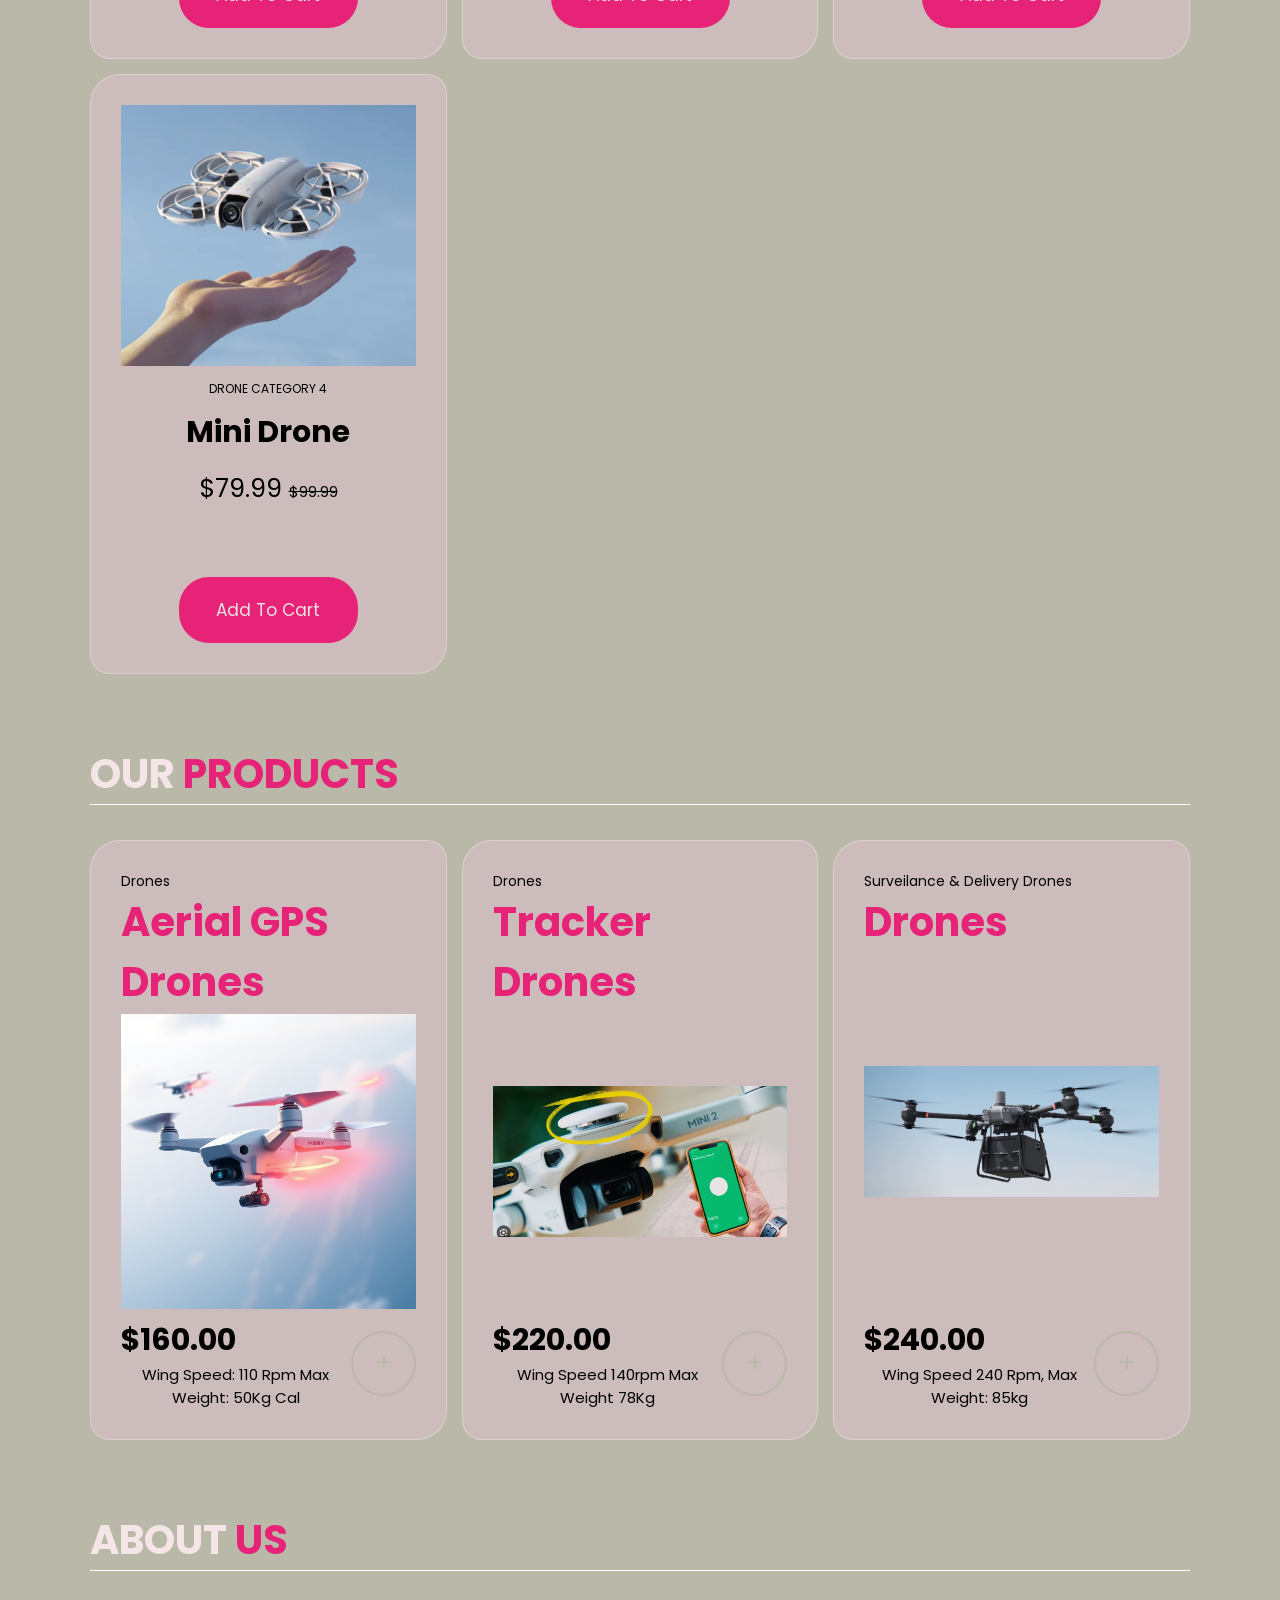
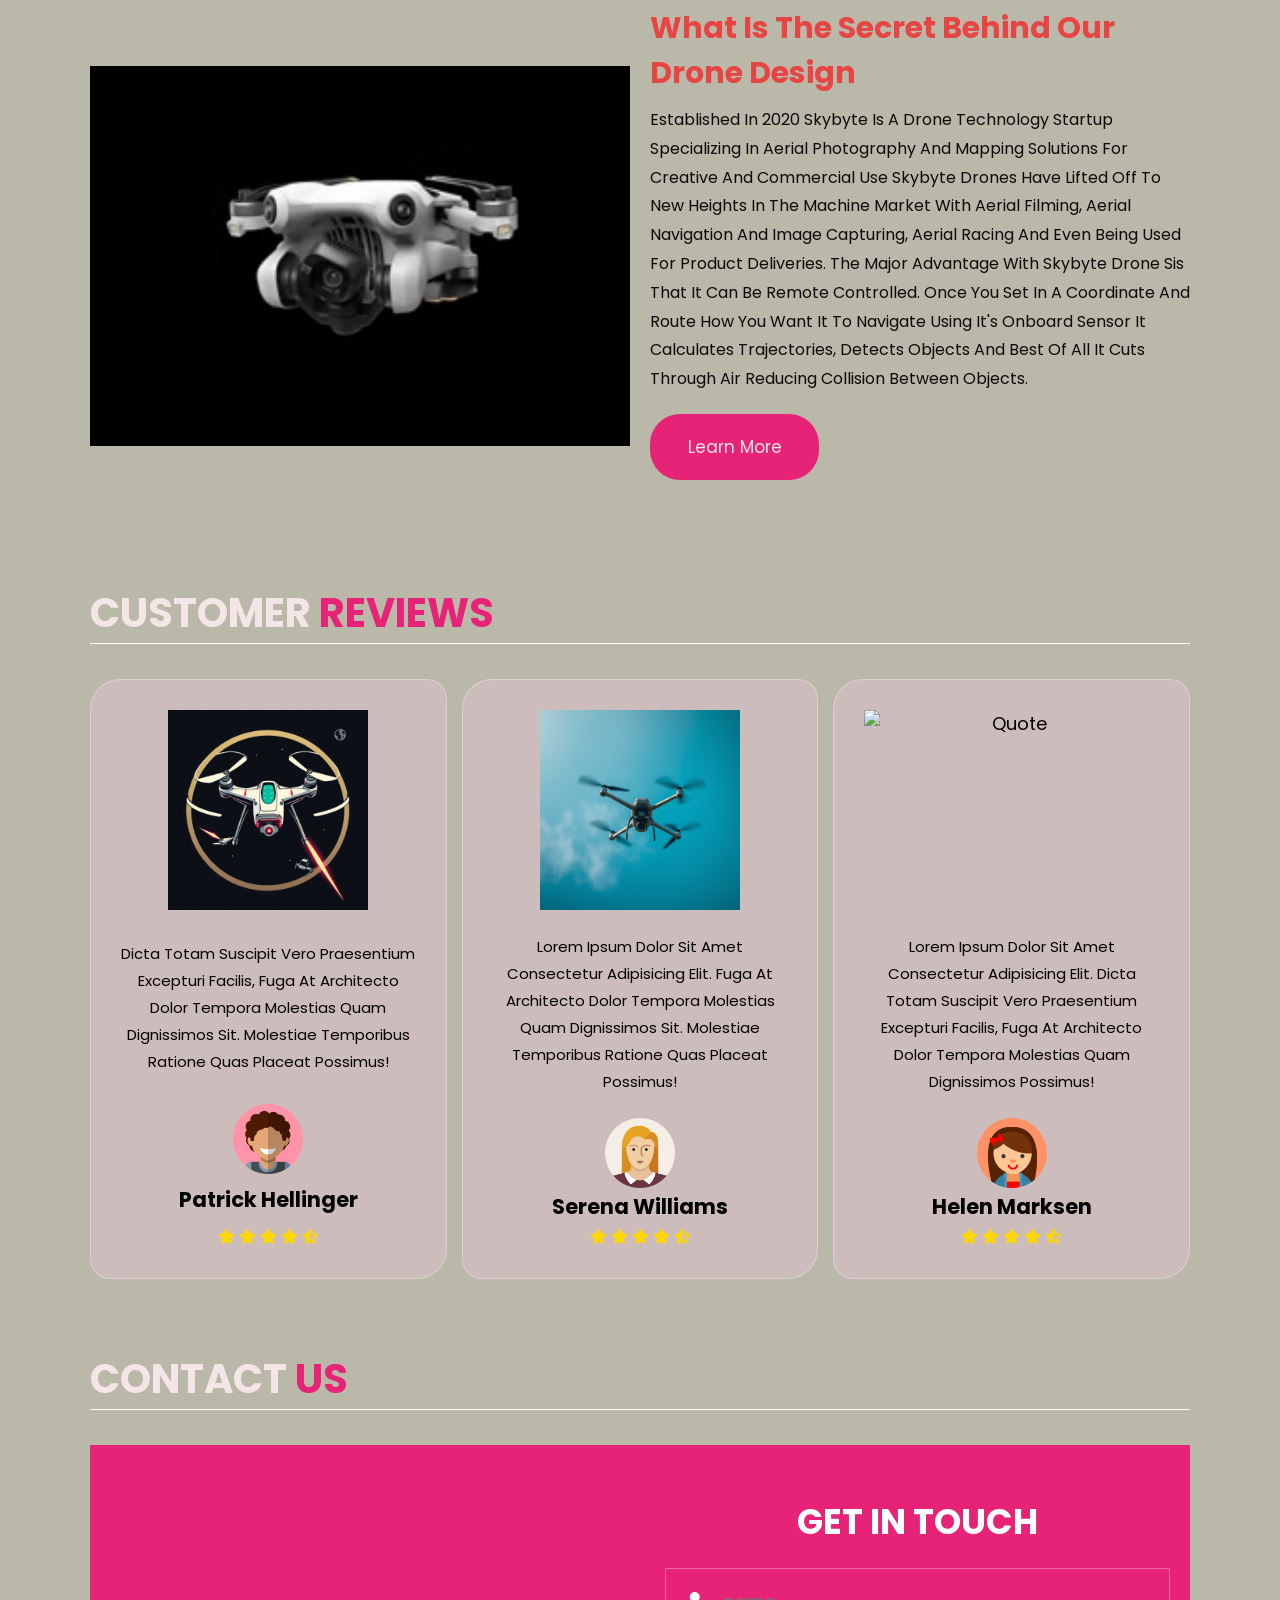
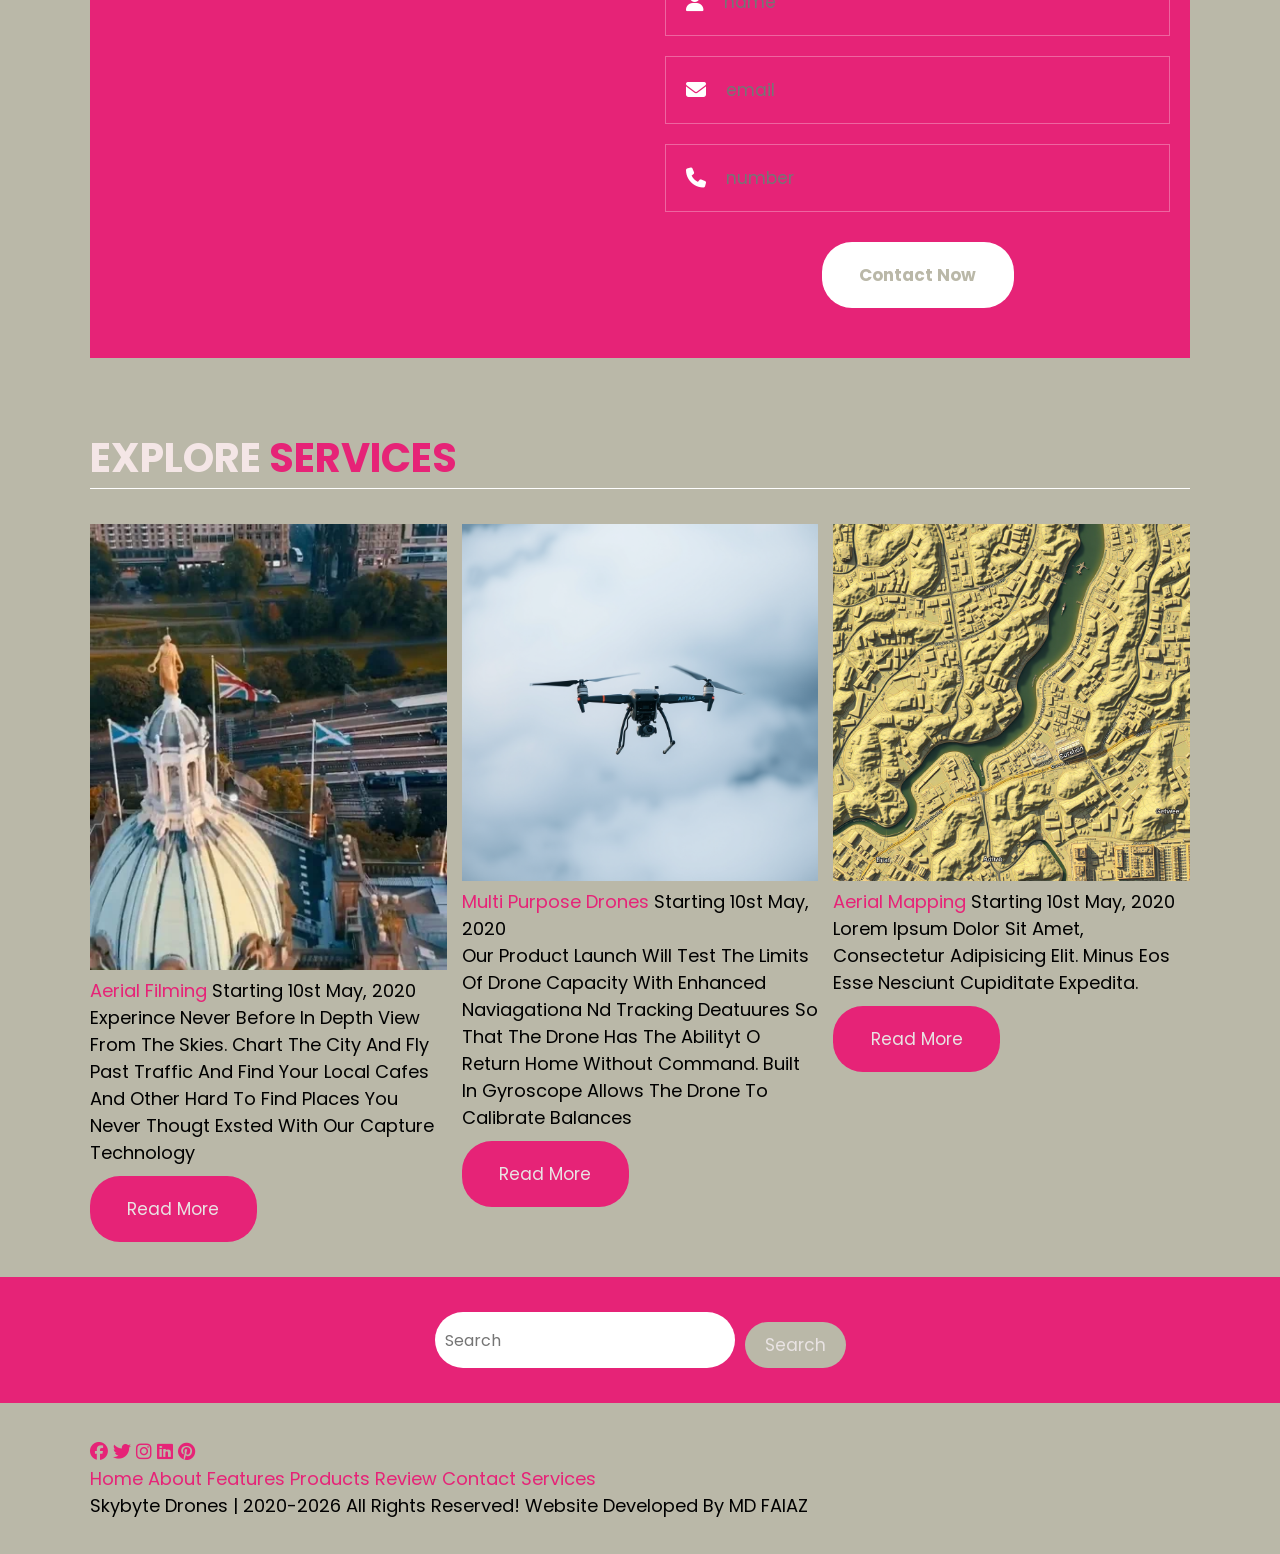
==== commit c3651b96: "Update image source in index.html" ====
--- a/index.html
+++ b/index.html
@@ -255,7 +255,7 @@
                 </div>
             </div>
             <div class="box">
-                <img src="./" alt="quote">
+                <img src="./cf-flow-34qooTJNNgOY3UiuVthEC7X0fd3.png" alt="quote">
                 <p>Lorem ipsum dolor sit amet consectetur adipisicing elit. Fuga at architecto dolor tempora molestias quam dignissimos sit. Molestiae temporibus ratione quas placeat possimus!</p>
                 <img src="./pngwing.com (10).png" alt="Most Loyal customer" class="user">
                 <h3>Serena Williams</h3>
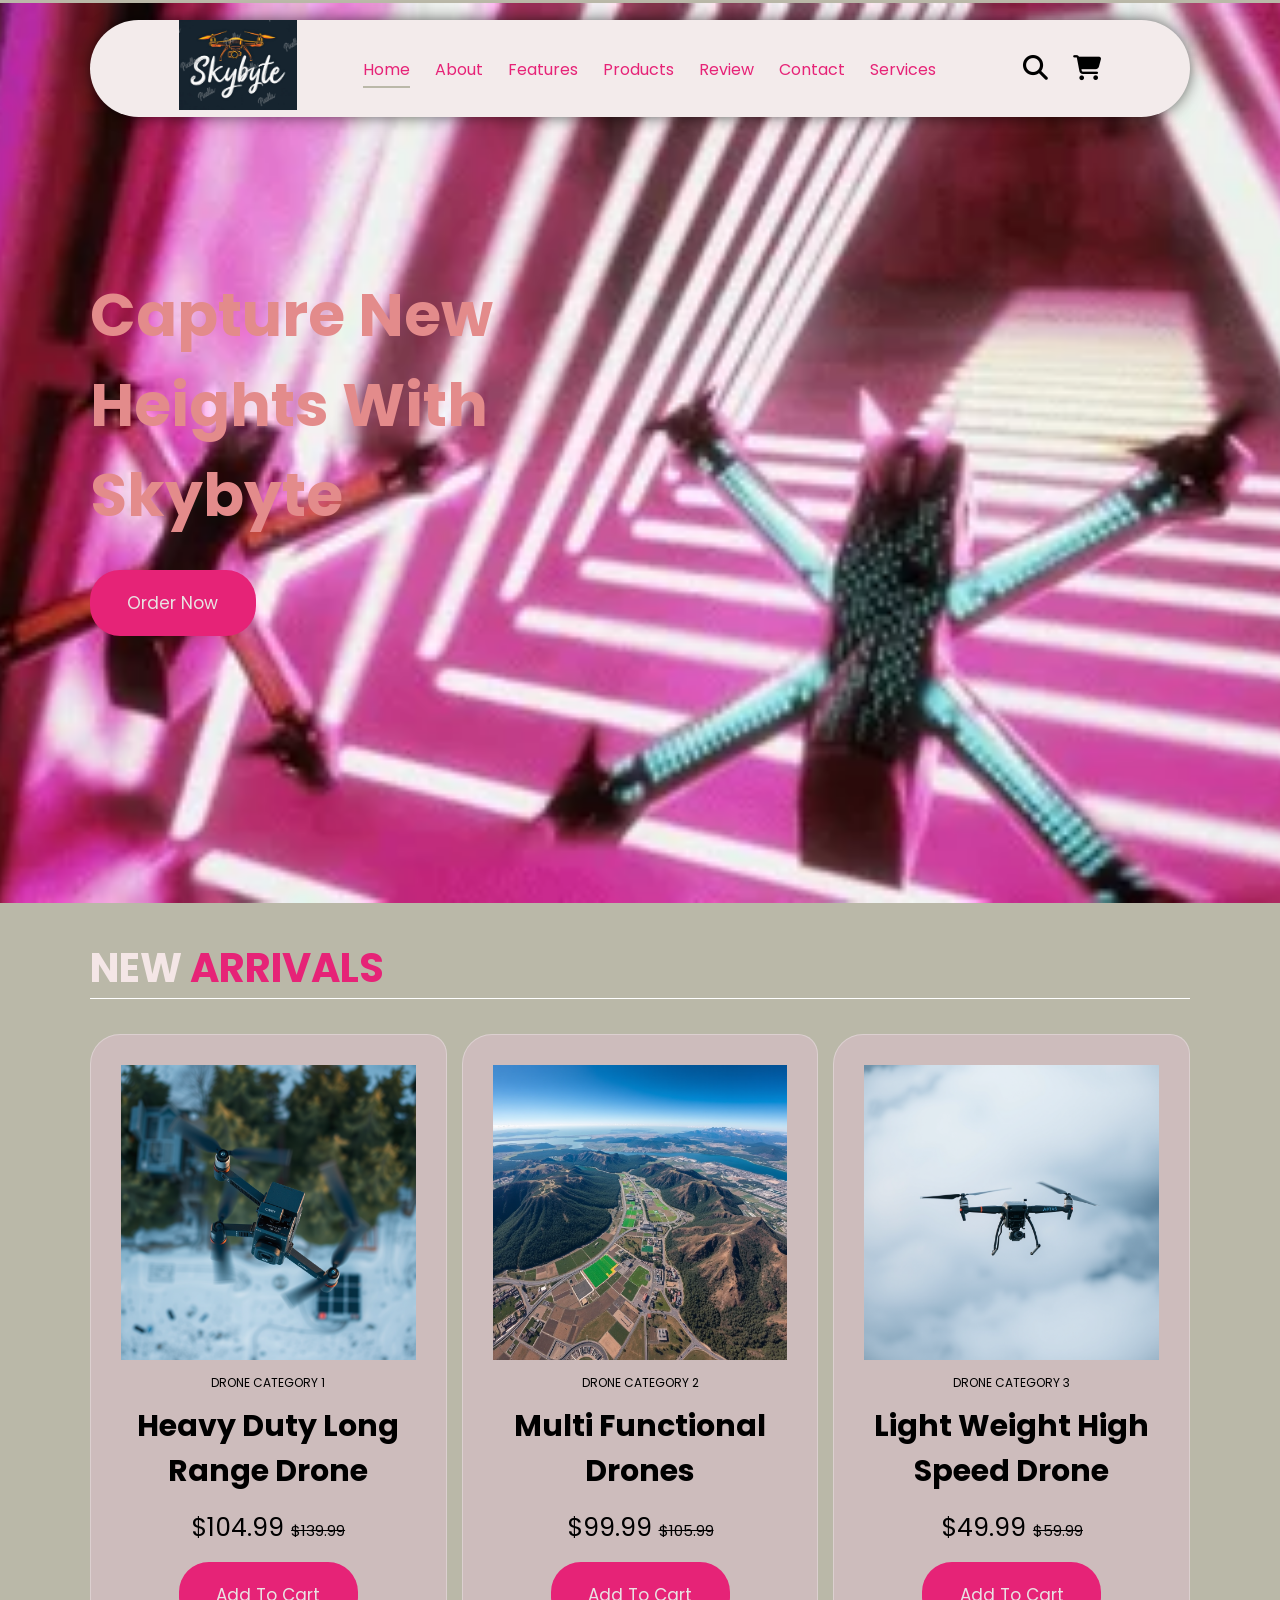
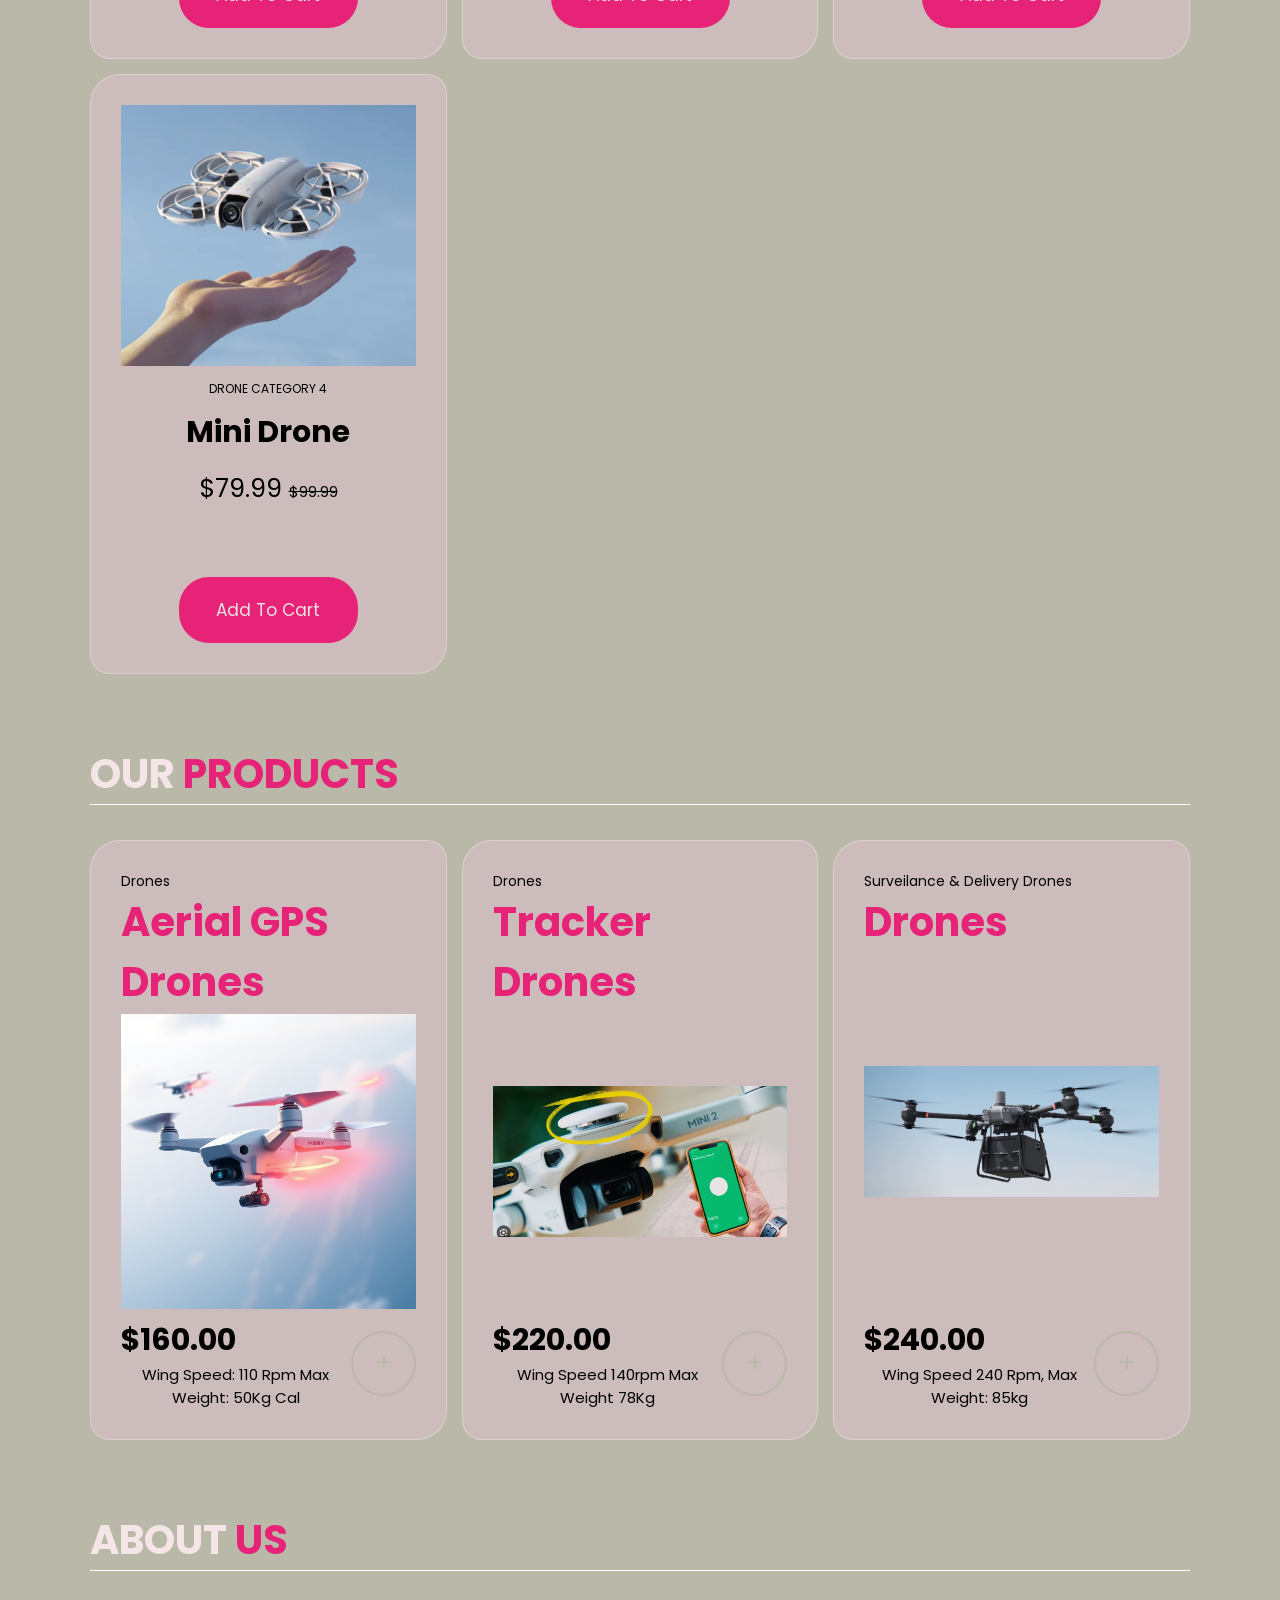
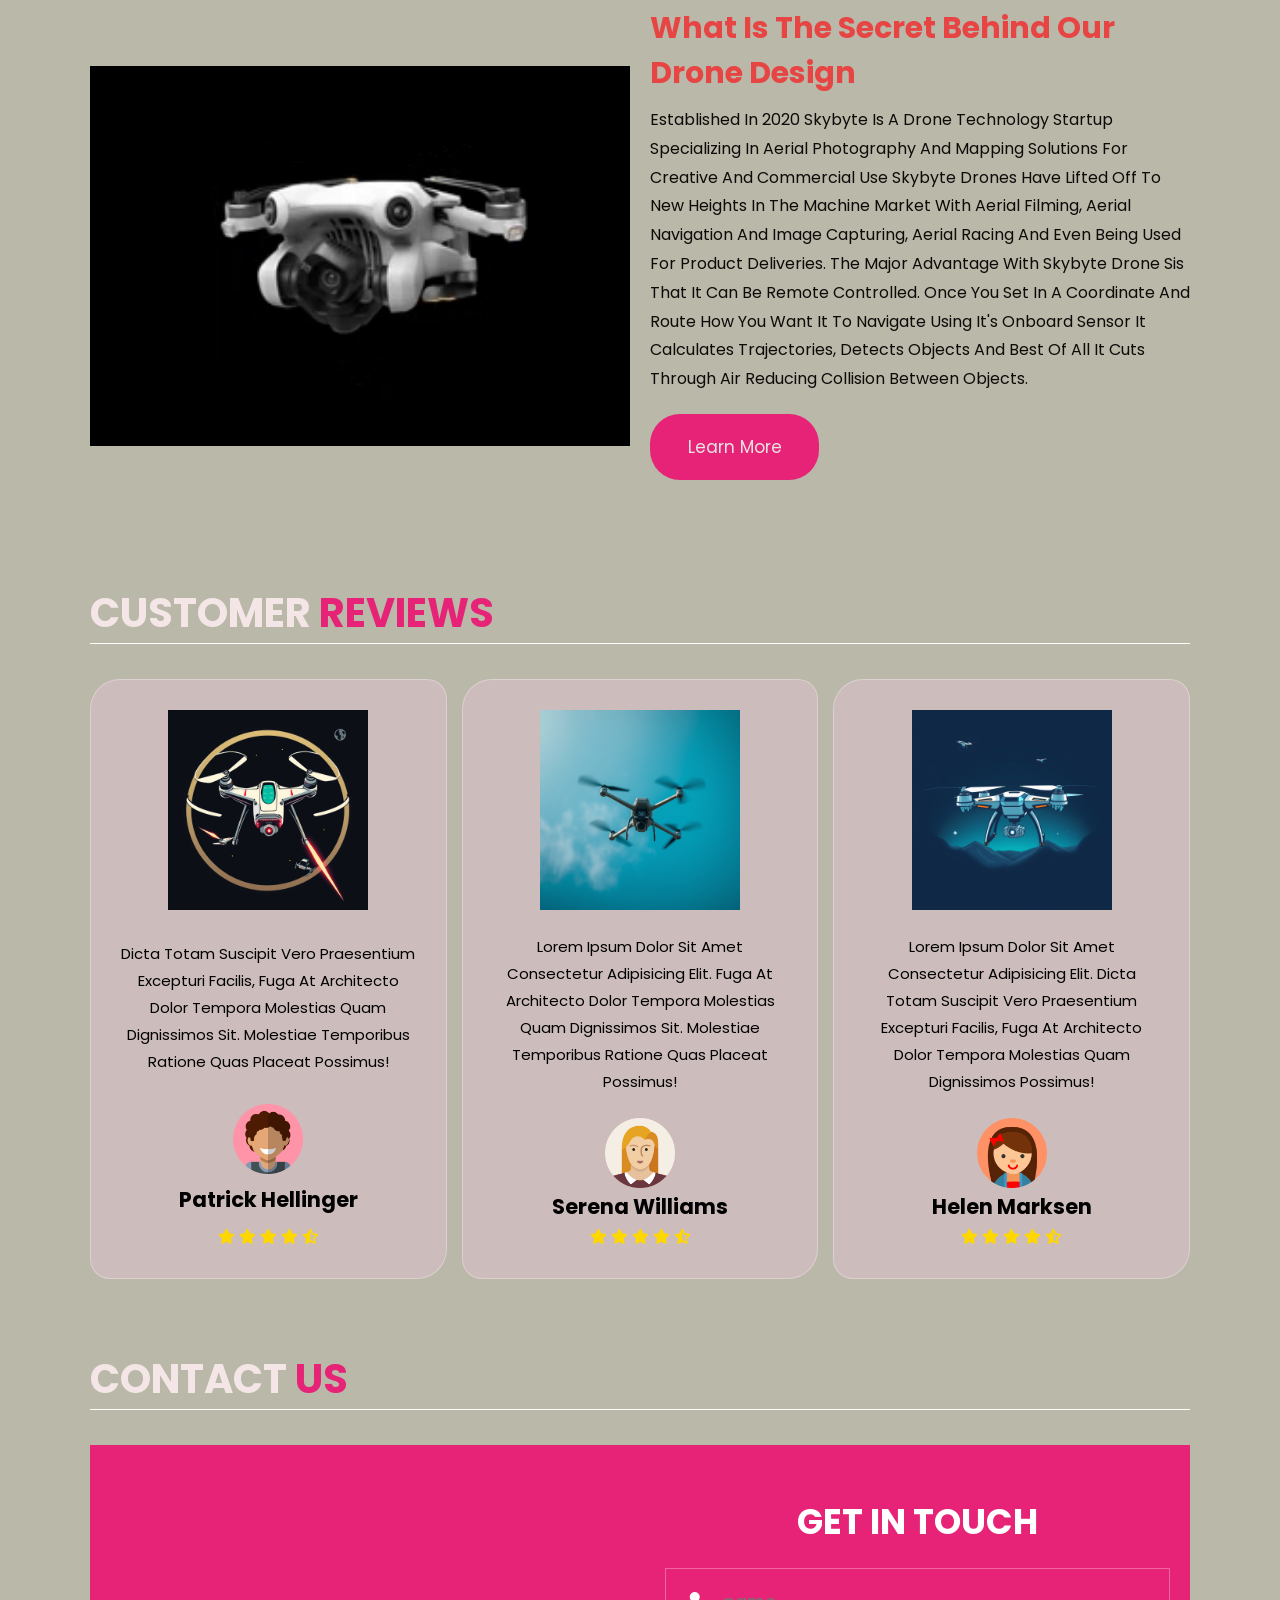
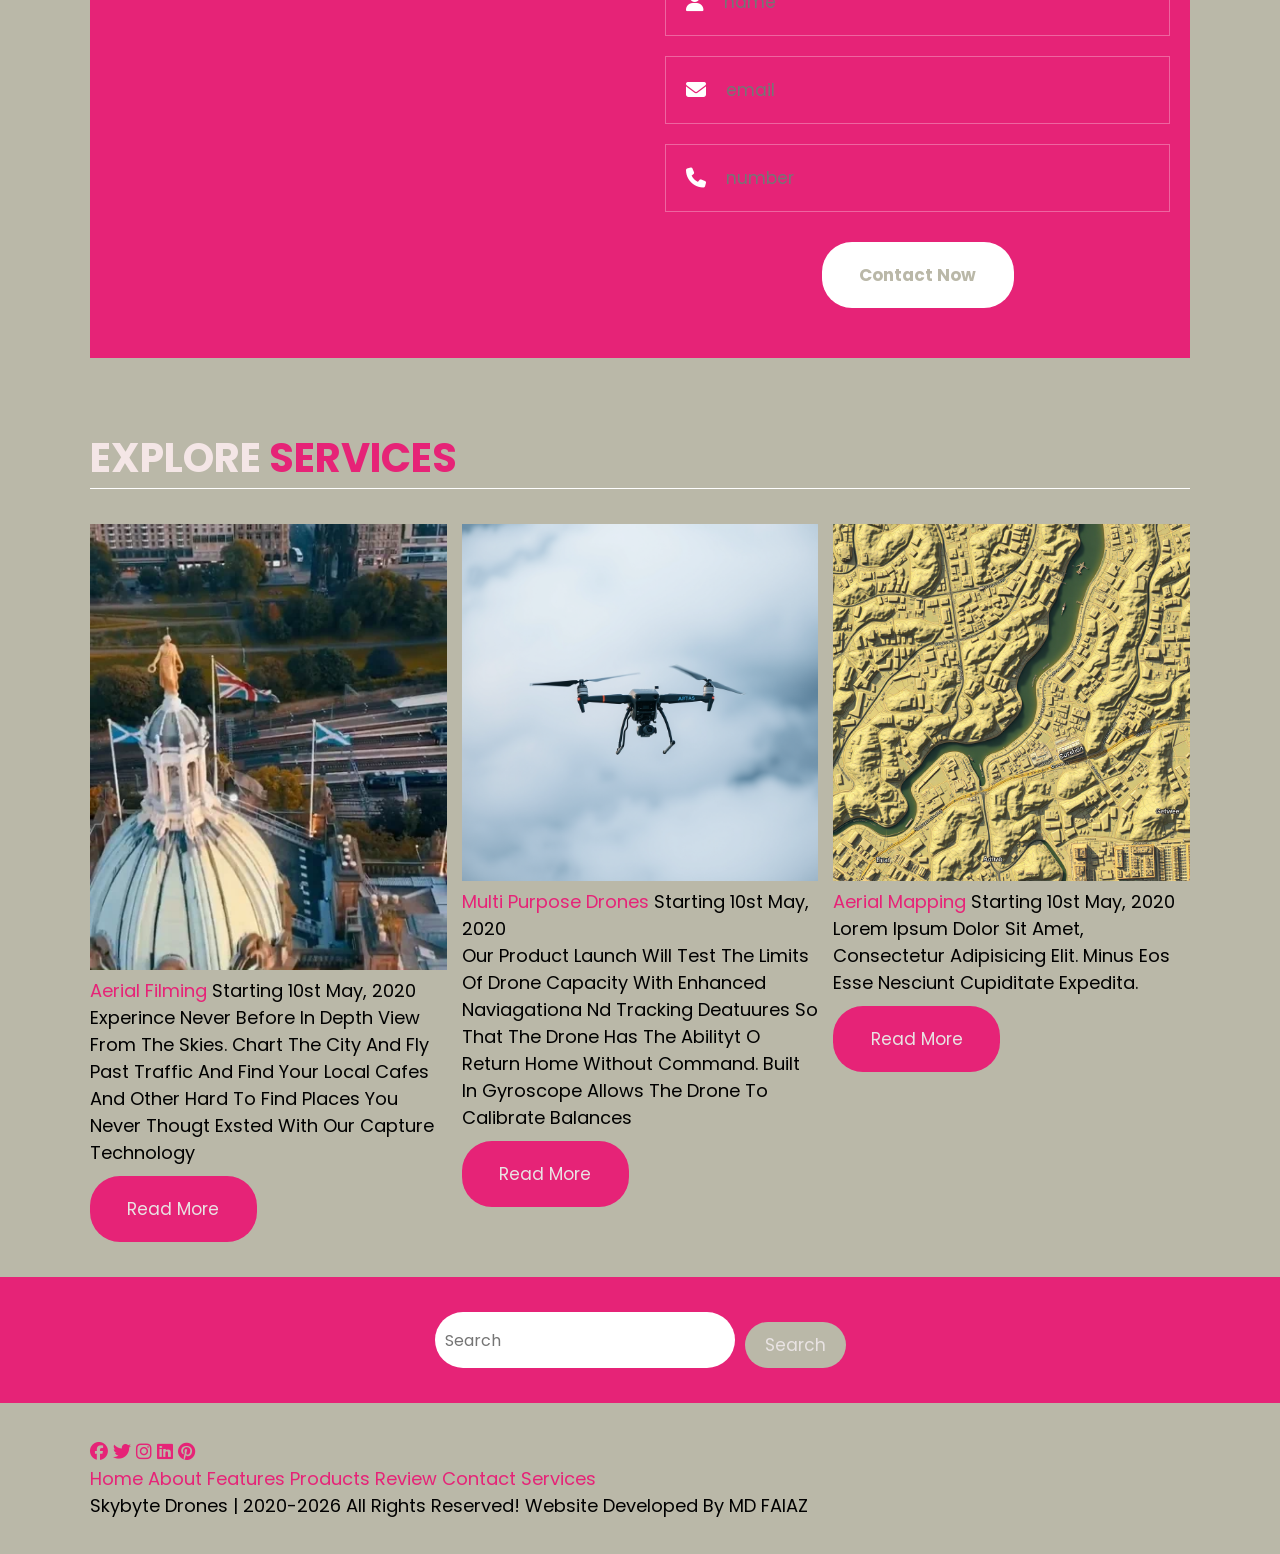
==== commit f4aa46de: "Update image source in index.html" ====
--- a/index.html
+++ b/index.html
@@ -268,7 +268,7 @@
                 </div>
             </div>
             <div class="box">
-                <img src="./" alt="quote">
+                <img src="./cf-flow-34qnIAubGuOfivTtWEku8JCkYMR.png" alt="quote">
                 <p>Lorem ipsum dolor sit amet consectetur adipisicing elit. Dicta totam suscipit vero praesentium excepturi facilis, fuga at architecto dolor tempora molestias quam dignissimos possimus!</p>
                 <img src="./pngwing.com (11).png" alt="Long time Client" class="user">
                 <h3>Helen Marksen</h3>
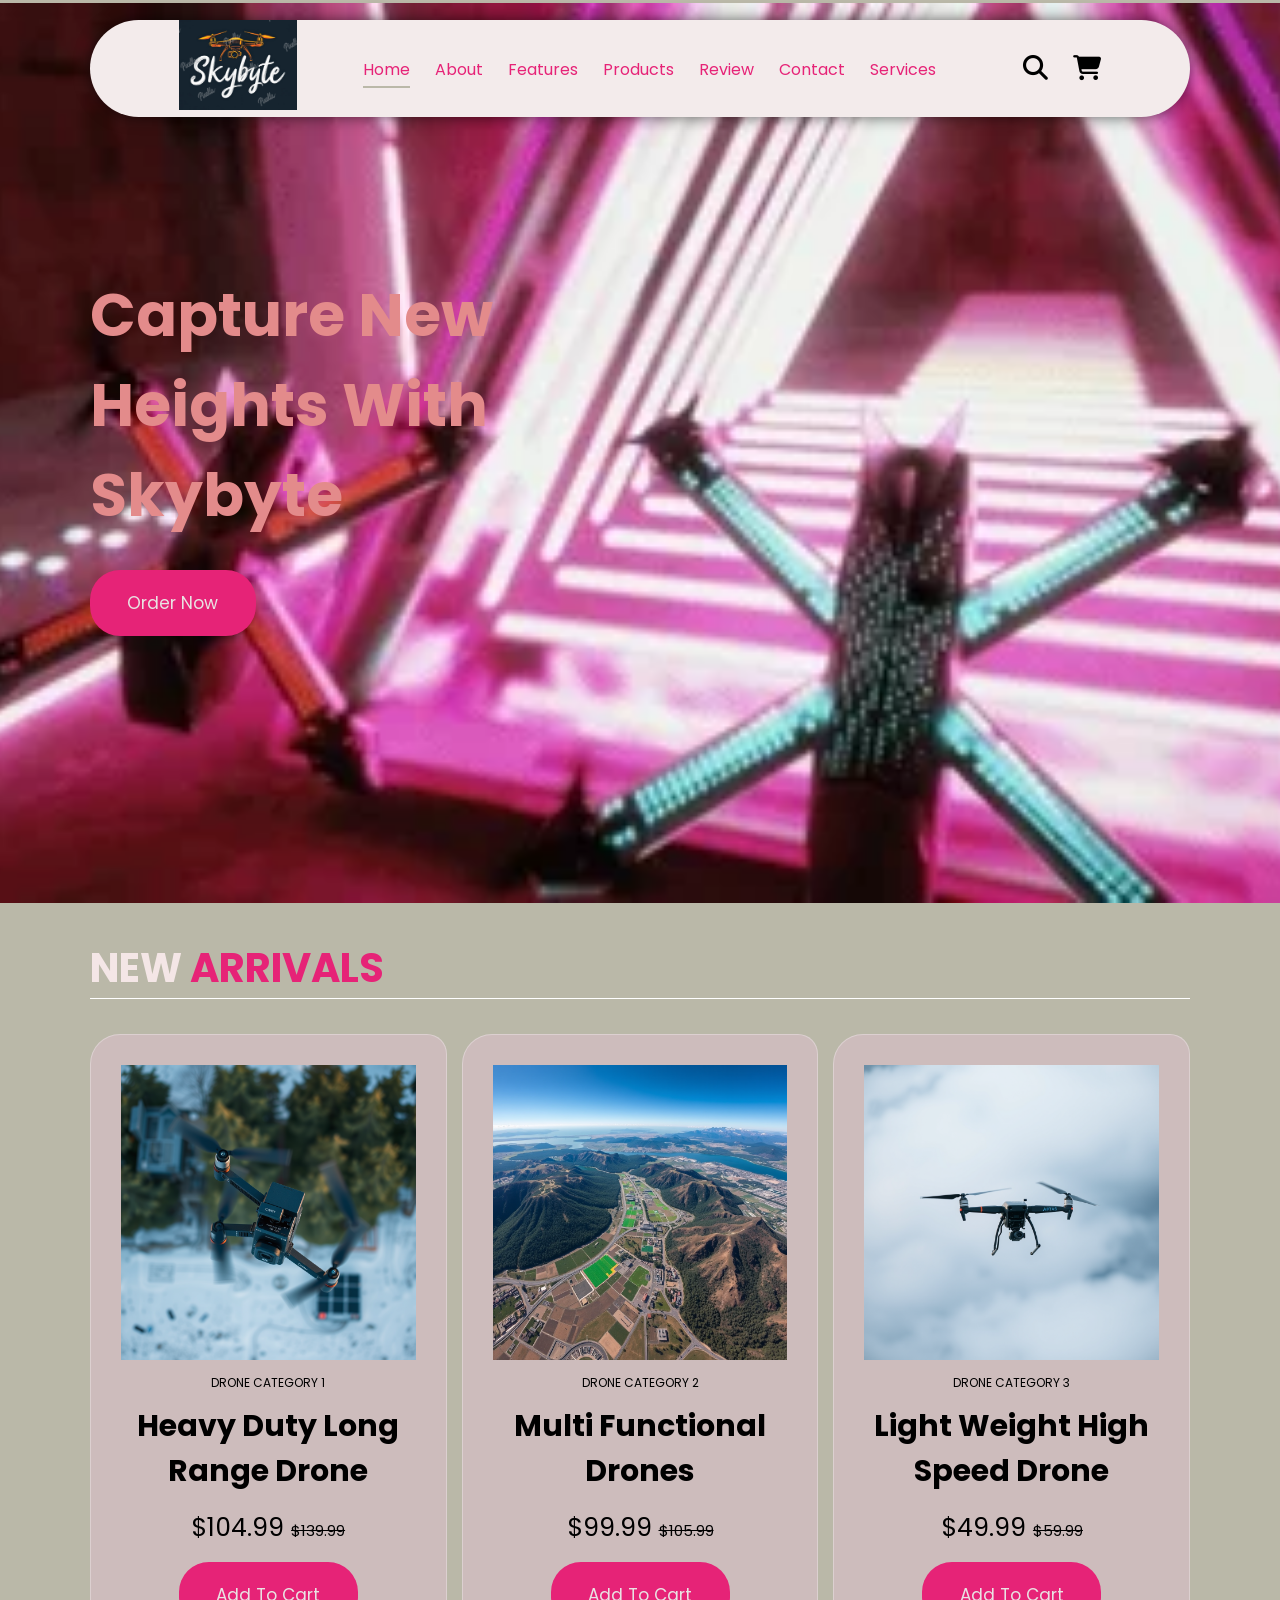
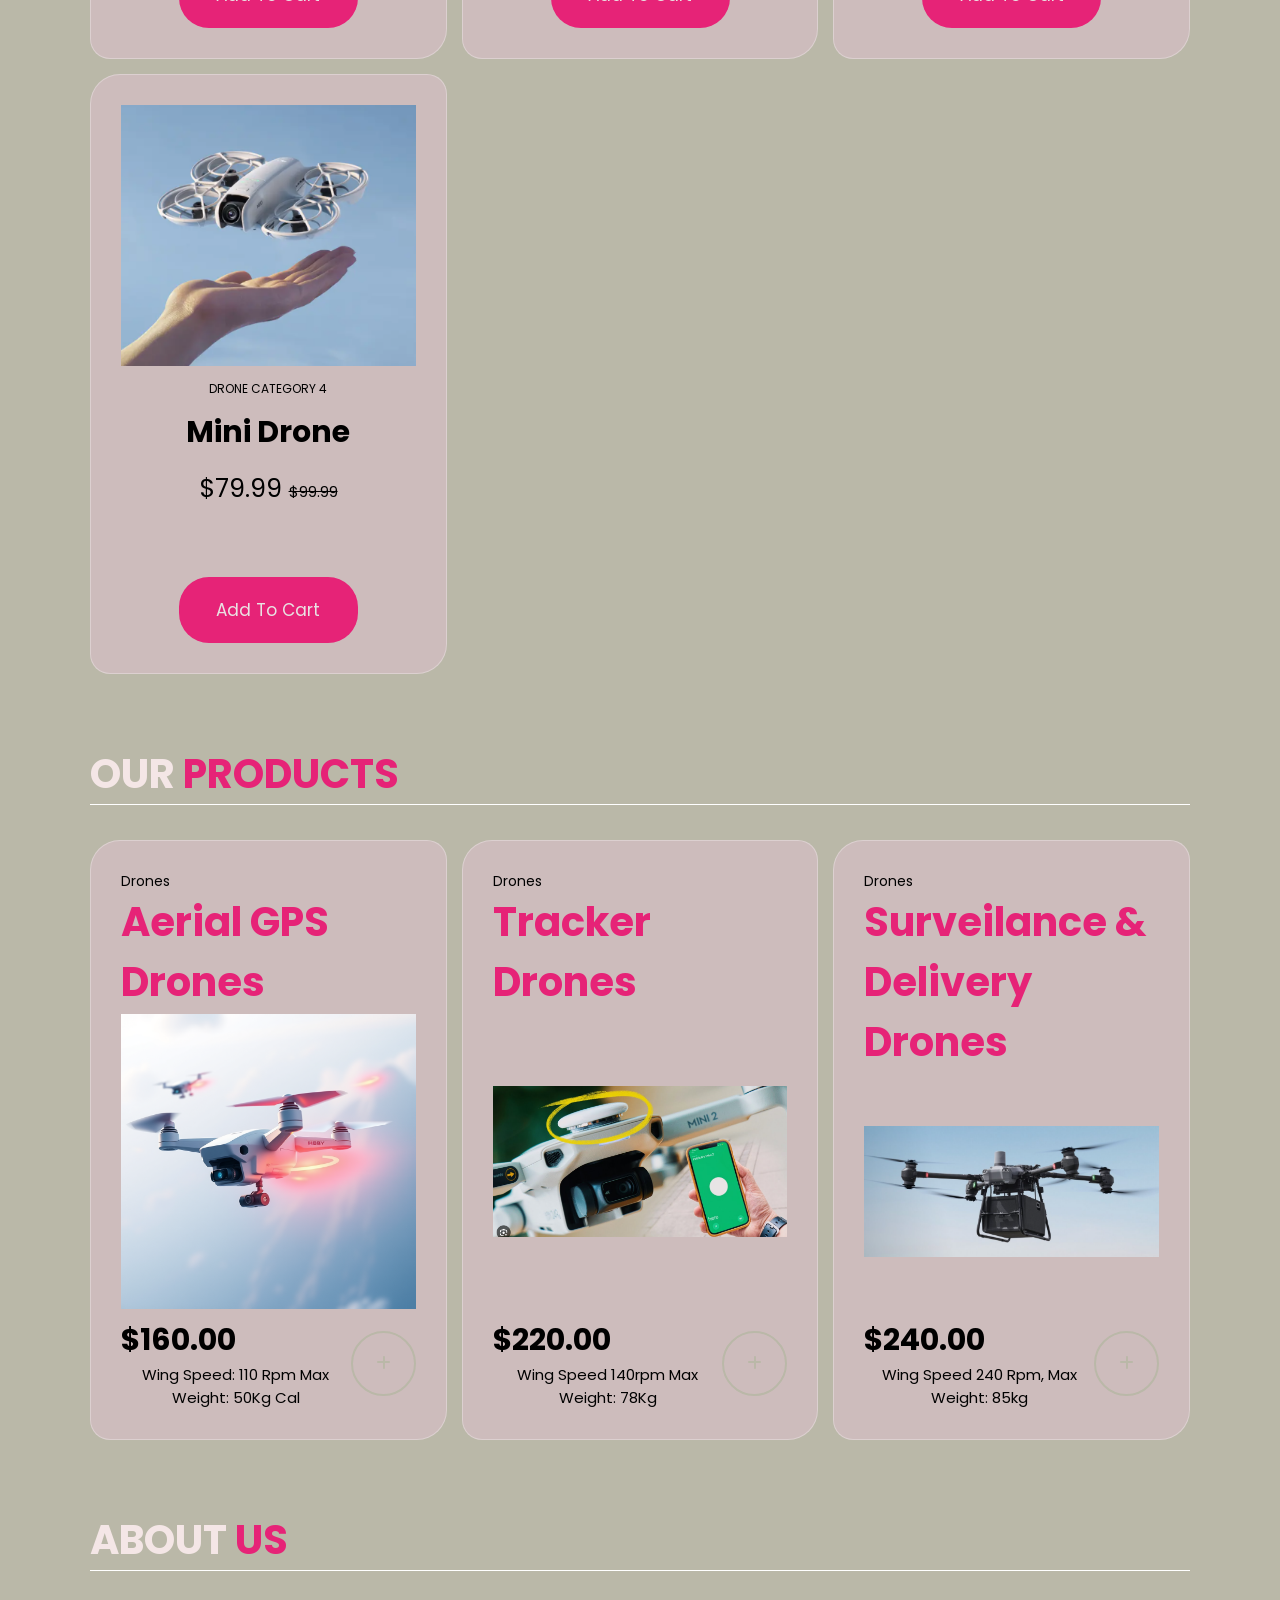
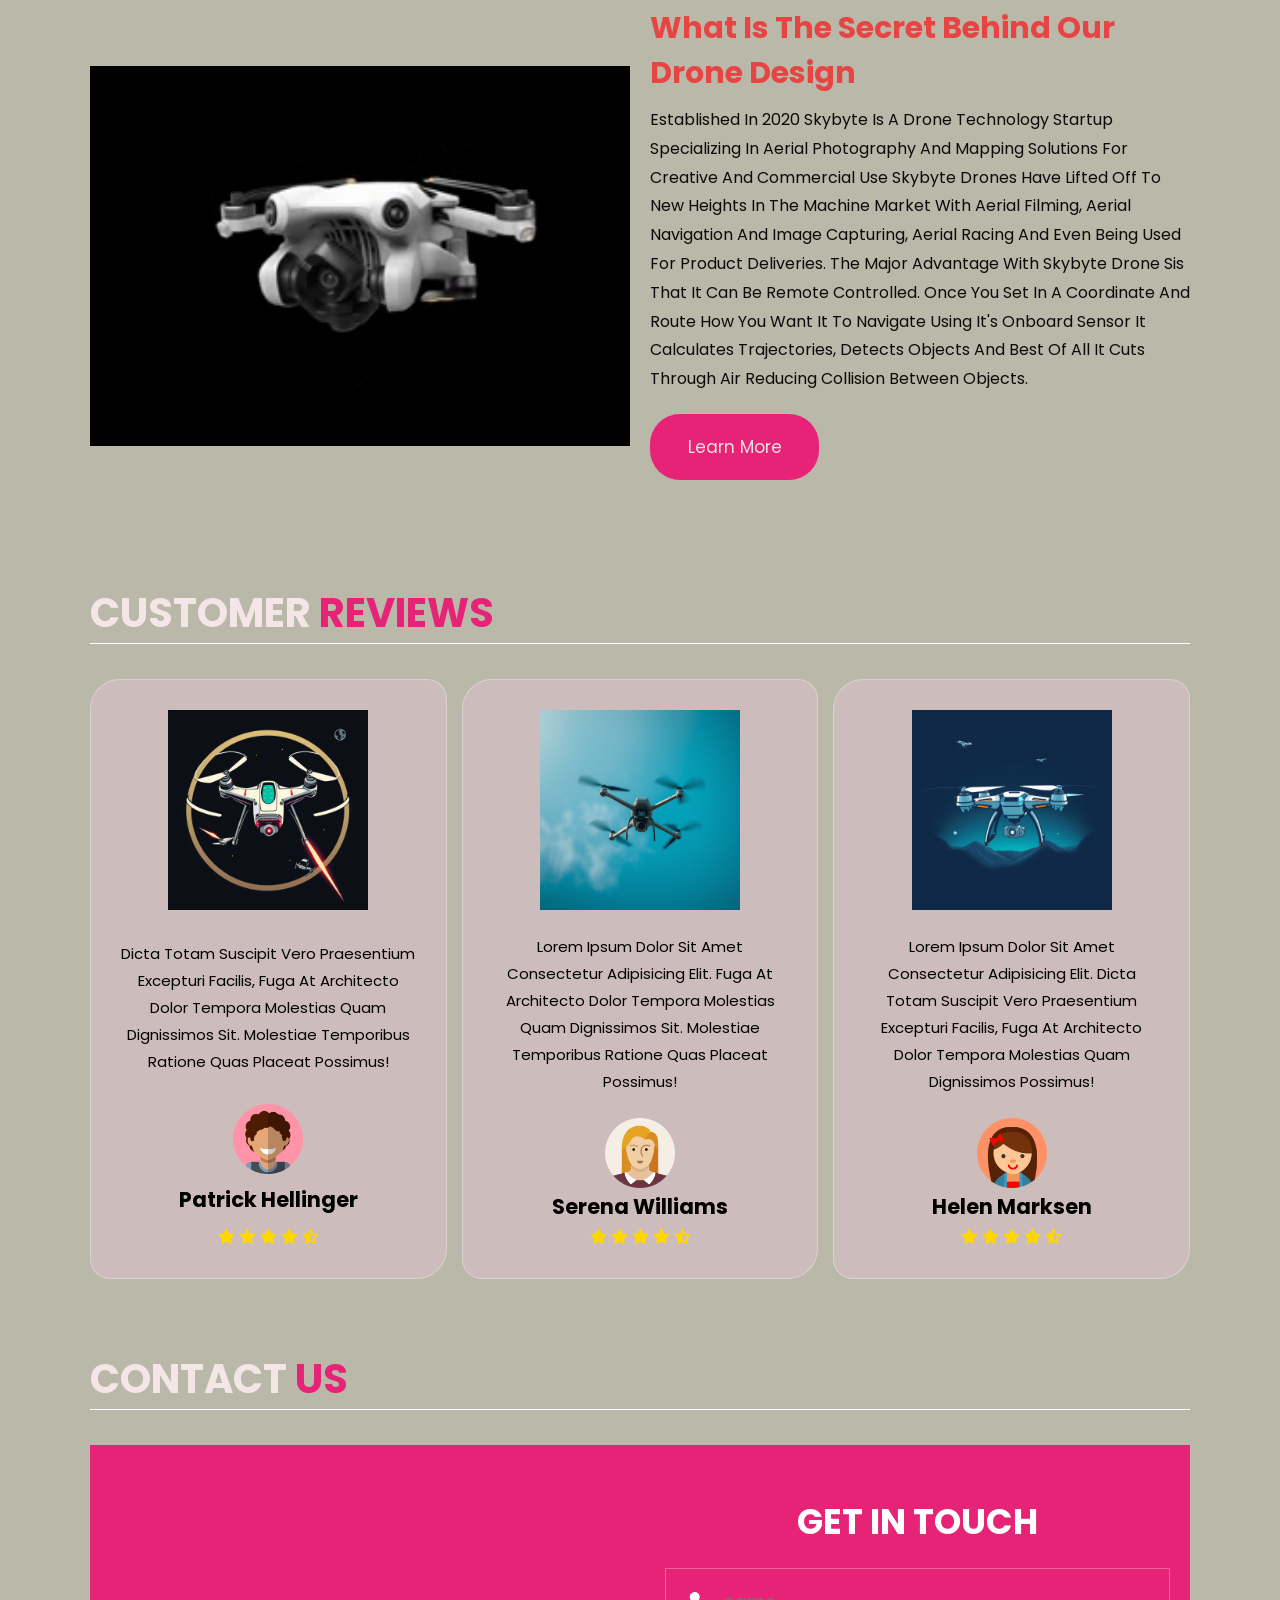
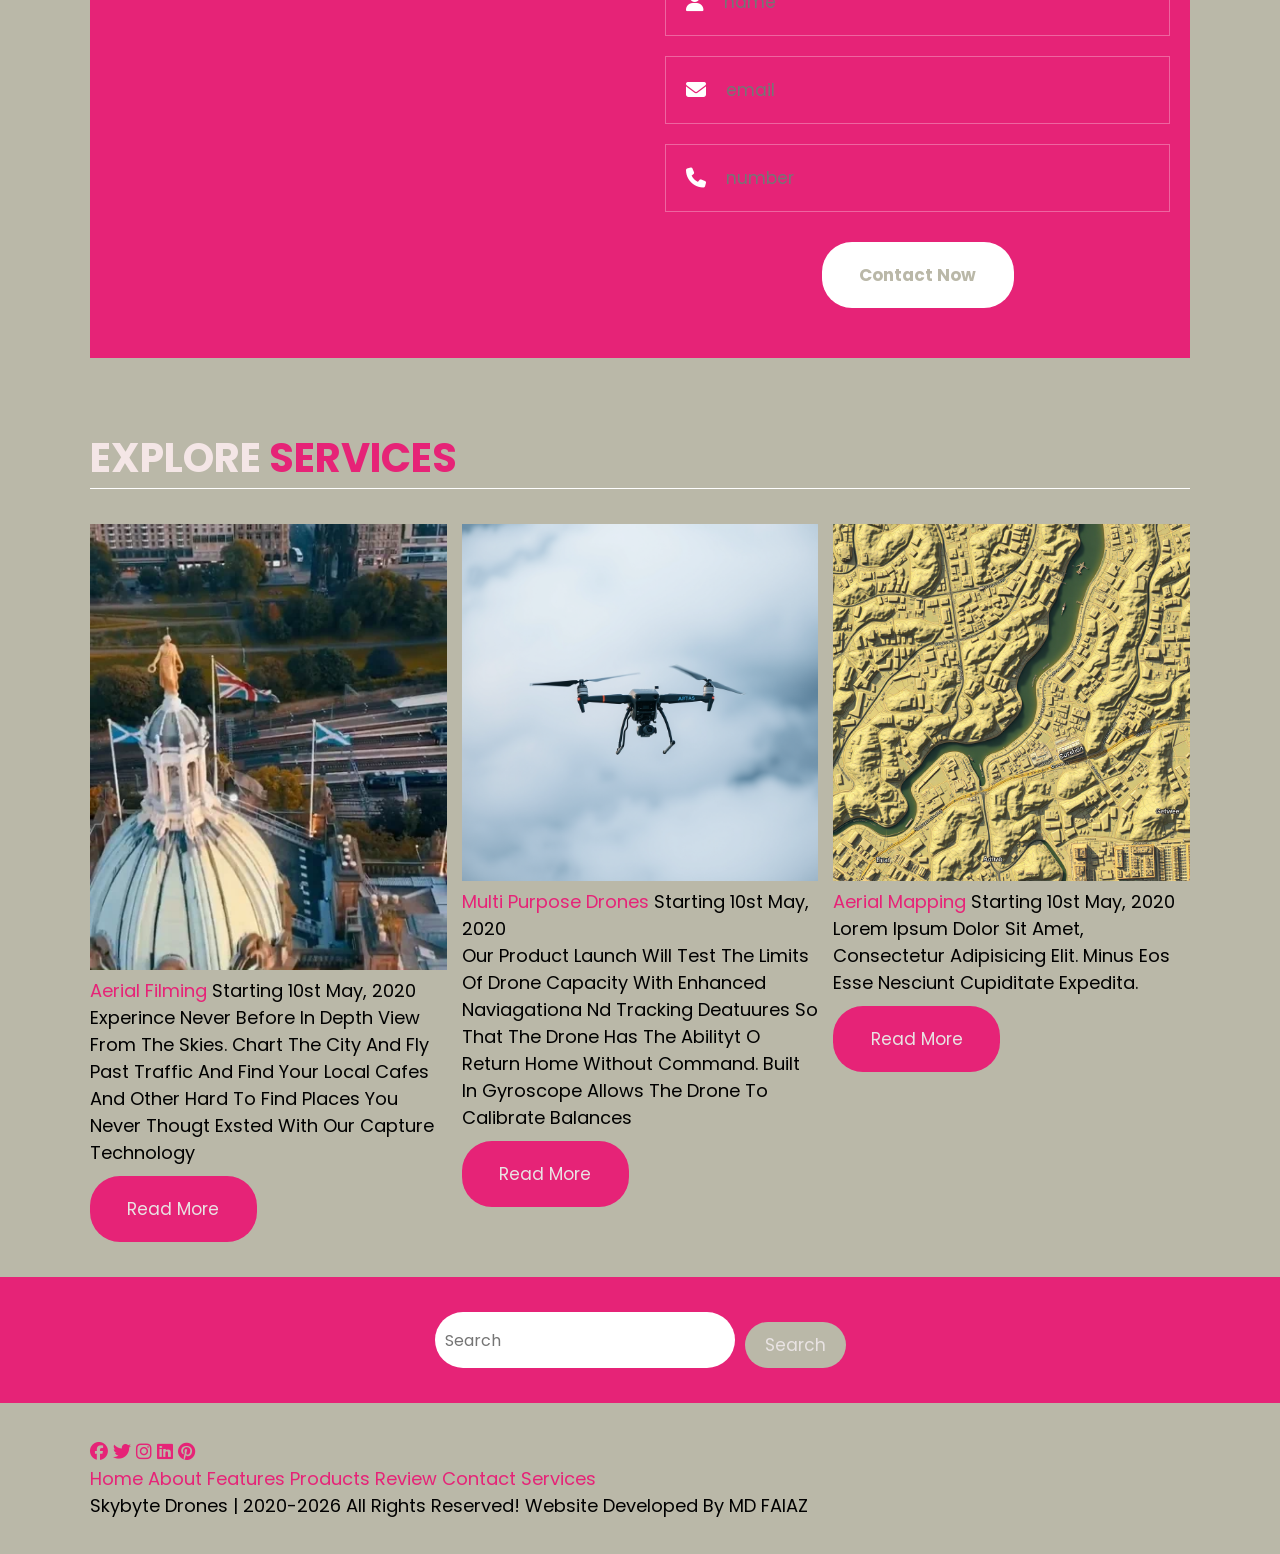
==== commit 968f66bb: "Correct capitalization and formatting in index.html" ====
--- a/index.html
+++ b/index.html
@@ -160,7 +160,7 @@
                 <div class="box-bottom">
                     <div class="info">
                         <b class="price">$160.00</b>
-                        <span class="amount">Wing speed: 110 rpm max weight: 50Kg Cal</span>
+                        <span class="amount"> Wing speed: 110 rpm Max weight: 50Kg Cal</span>
                     </div>
                     <div class="product-btn">
                         <a href="#">
@@ -180,7 +180,7 @@
                 <div class="box-bottom">
                     <div class="info">
                         <b class="price">$220.00</b>
-                        <span class="amount">wing speed 140rpm max weight 78Kg</span>
+                        <span class="amount">wing speed 140rpm  Max weight: 78Kg</span>
                     </div>
                     <div class="product-btn">
                         <a href="#">
@@ -191,8 +191,8 @@
             </div>
             <div class="box">
                 <div class="box-head">
-                    <span class="title">Surveilance & Delivery Drones</span>
-                    <a href="#" class="name">Drones</a>
+                    <span class="title"> Drones</span>
+                    <a href="#" class="name"> Surveilance & Delivery Drones</a>
                 </div>
                 <div class="image">
                     <img src="./drone strong.png" alt="">
@@ -200,7 +200,7 @@
                 <div class="box-bottom">
                     <div class="info">
                         <b class="price">$240.00</b>
-                        <span class="amount"> Wing speed 240 rpm, max weight: 85kg</span>
+                        <span class="amount"> Wing speed 240 rpm, Max weight: 85kg</span>
                     </div>
                     <div class="product-btn">
                         <a href="#">
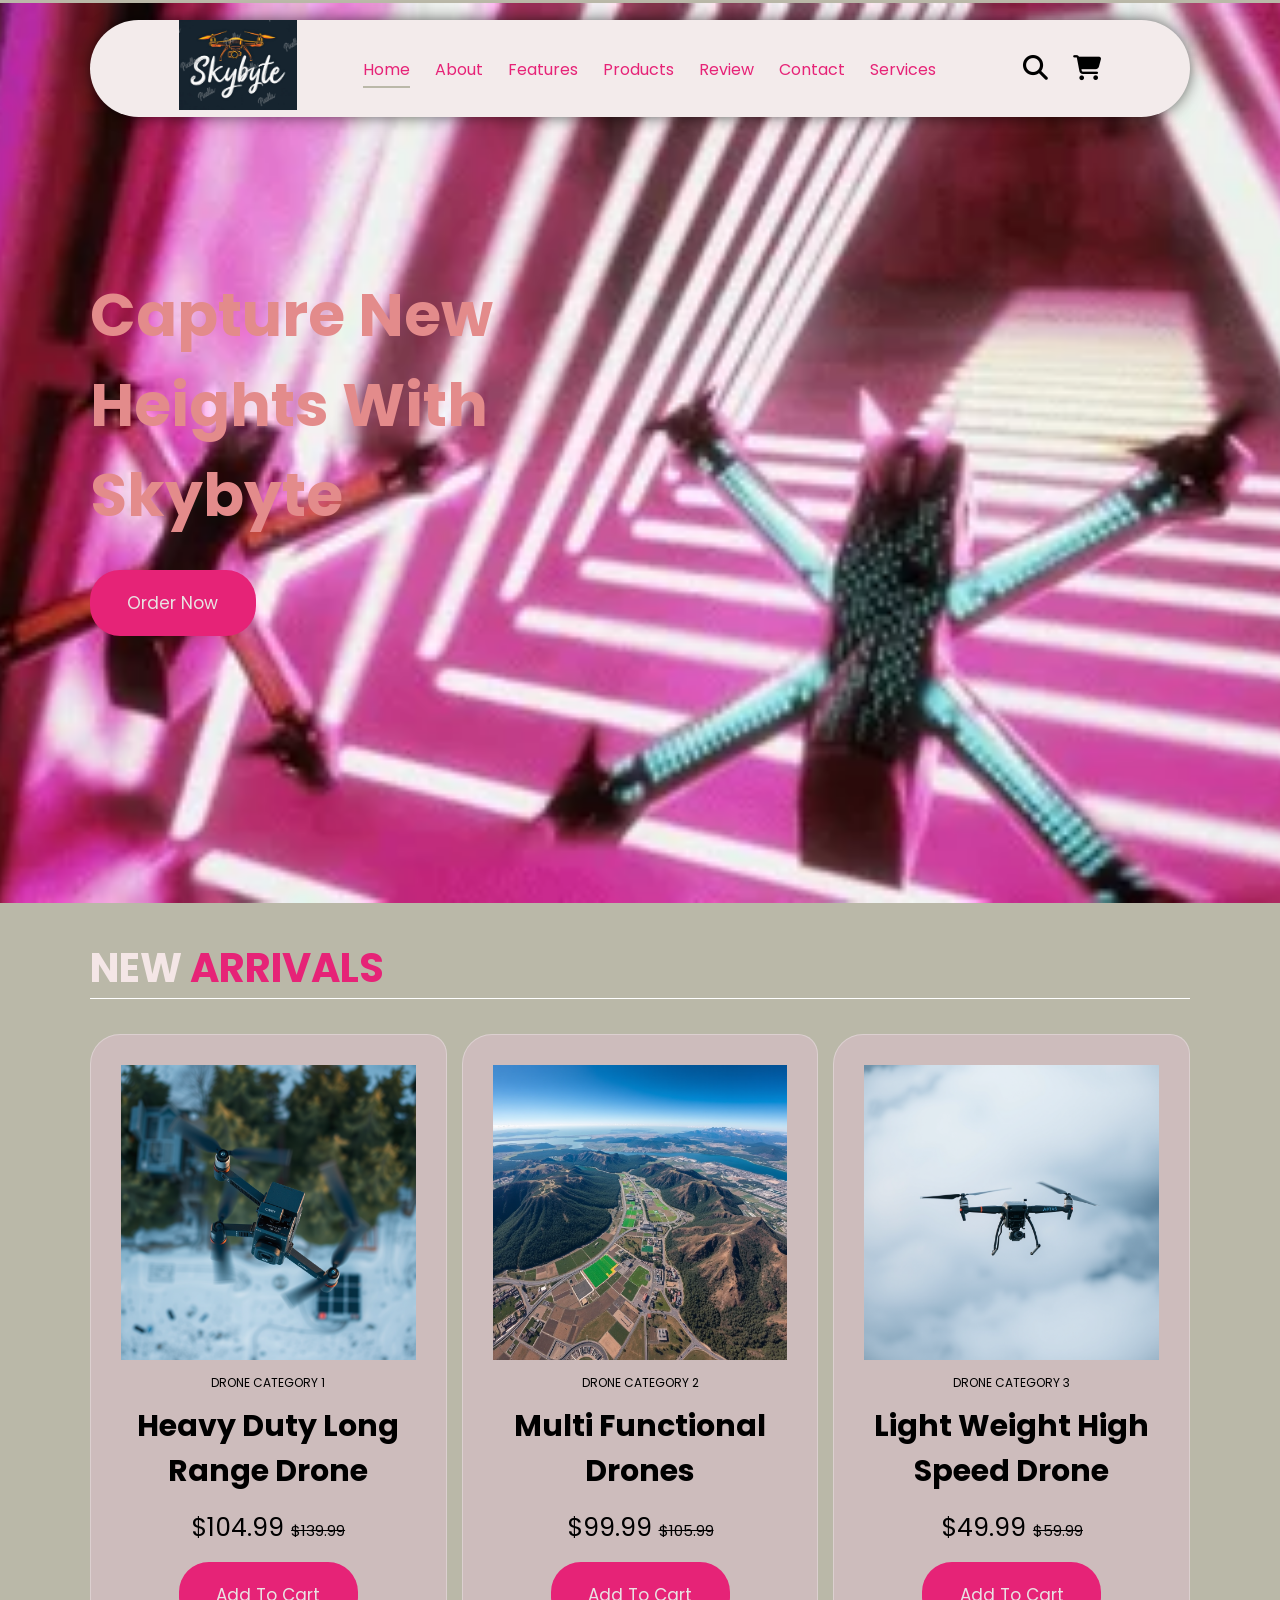
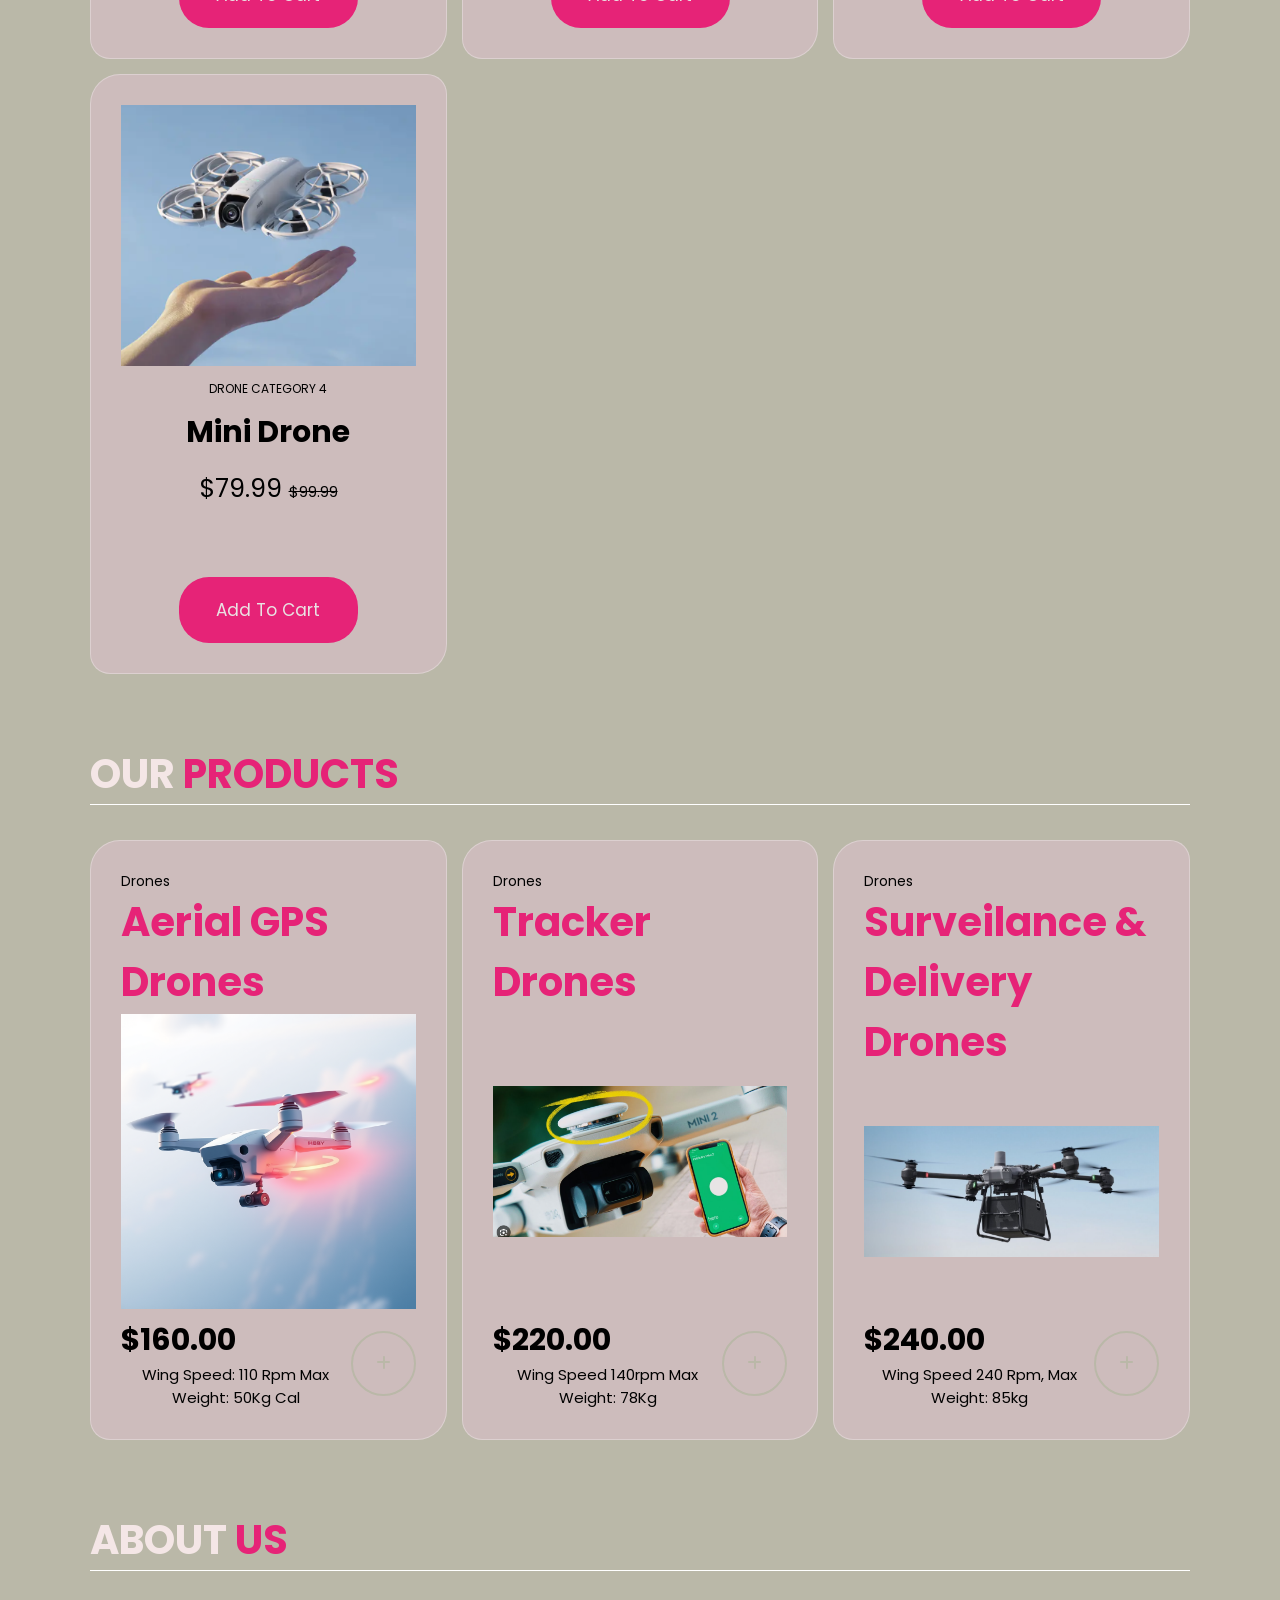
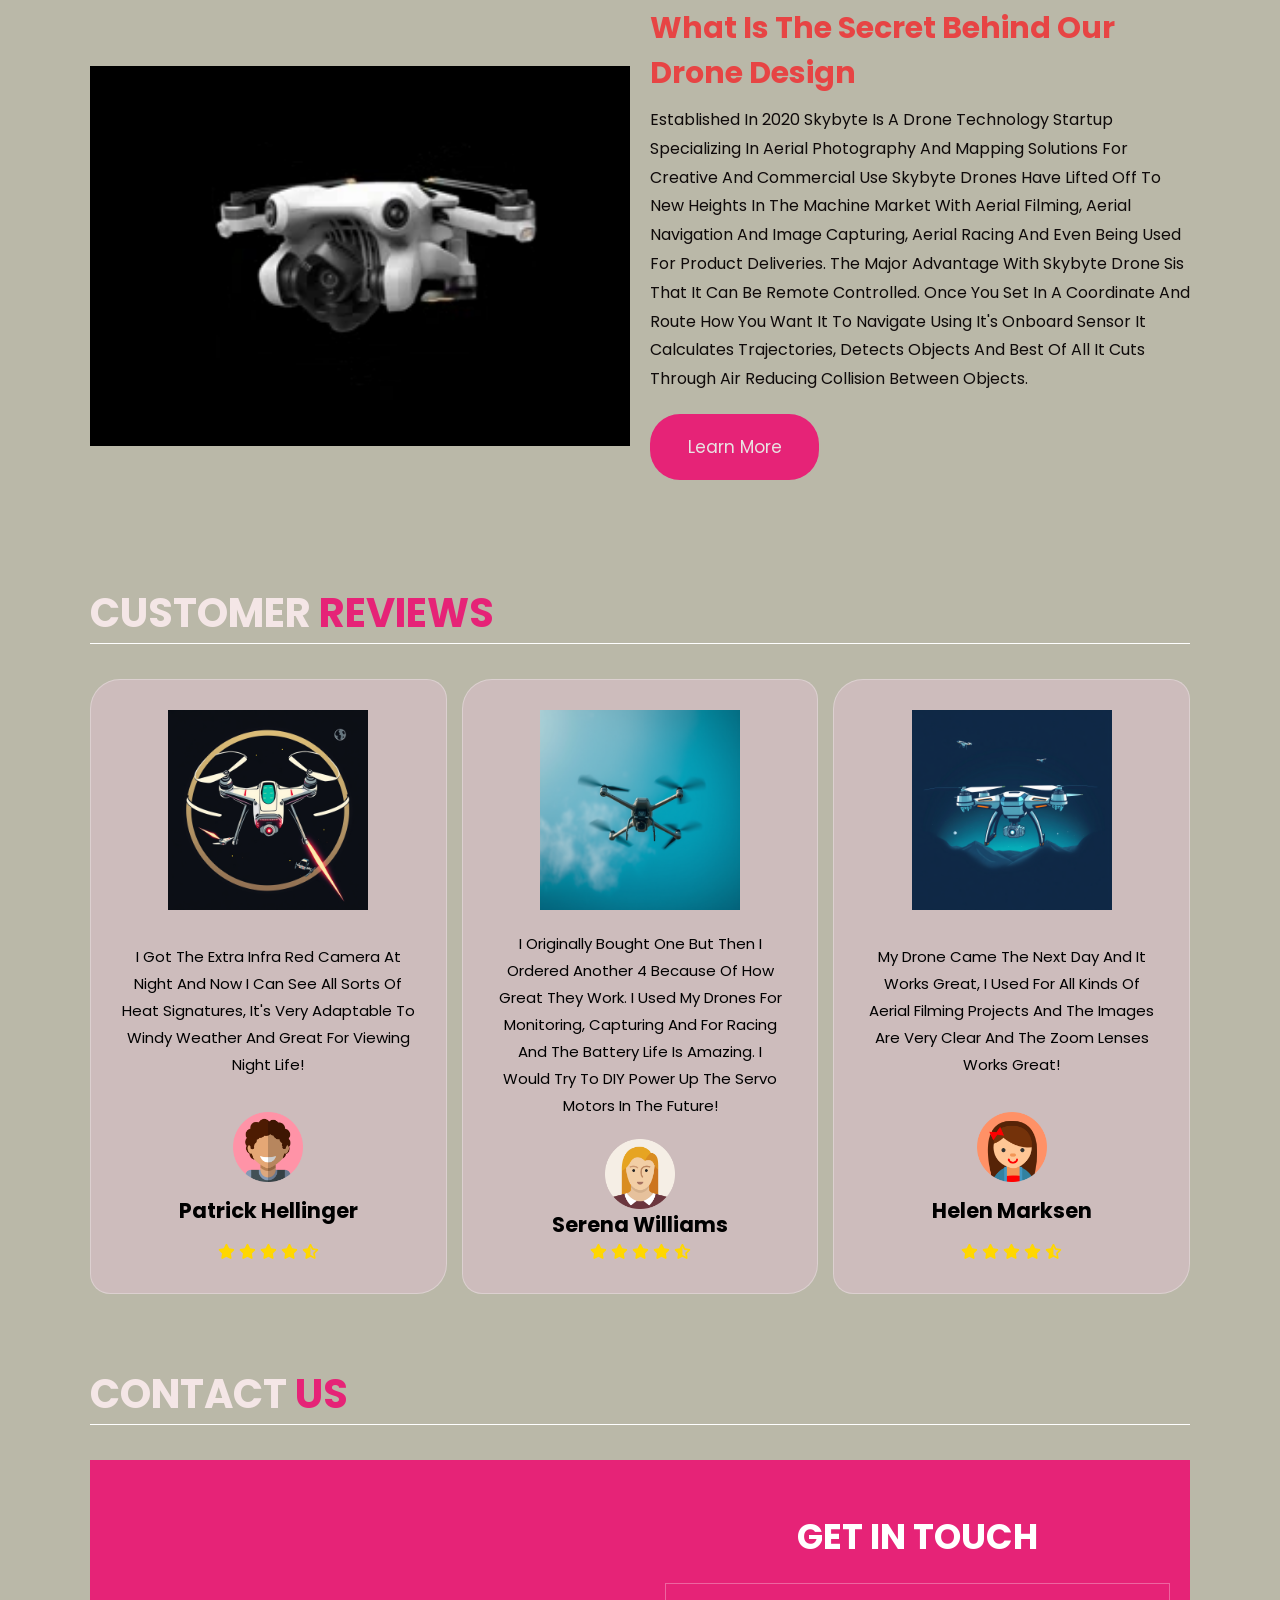
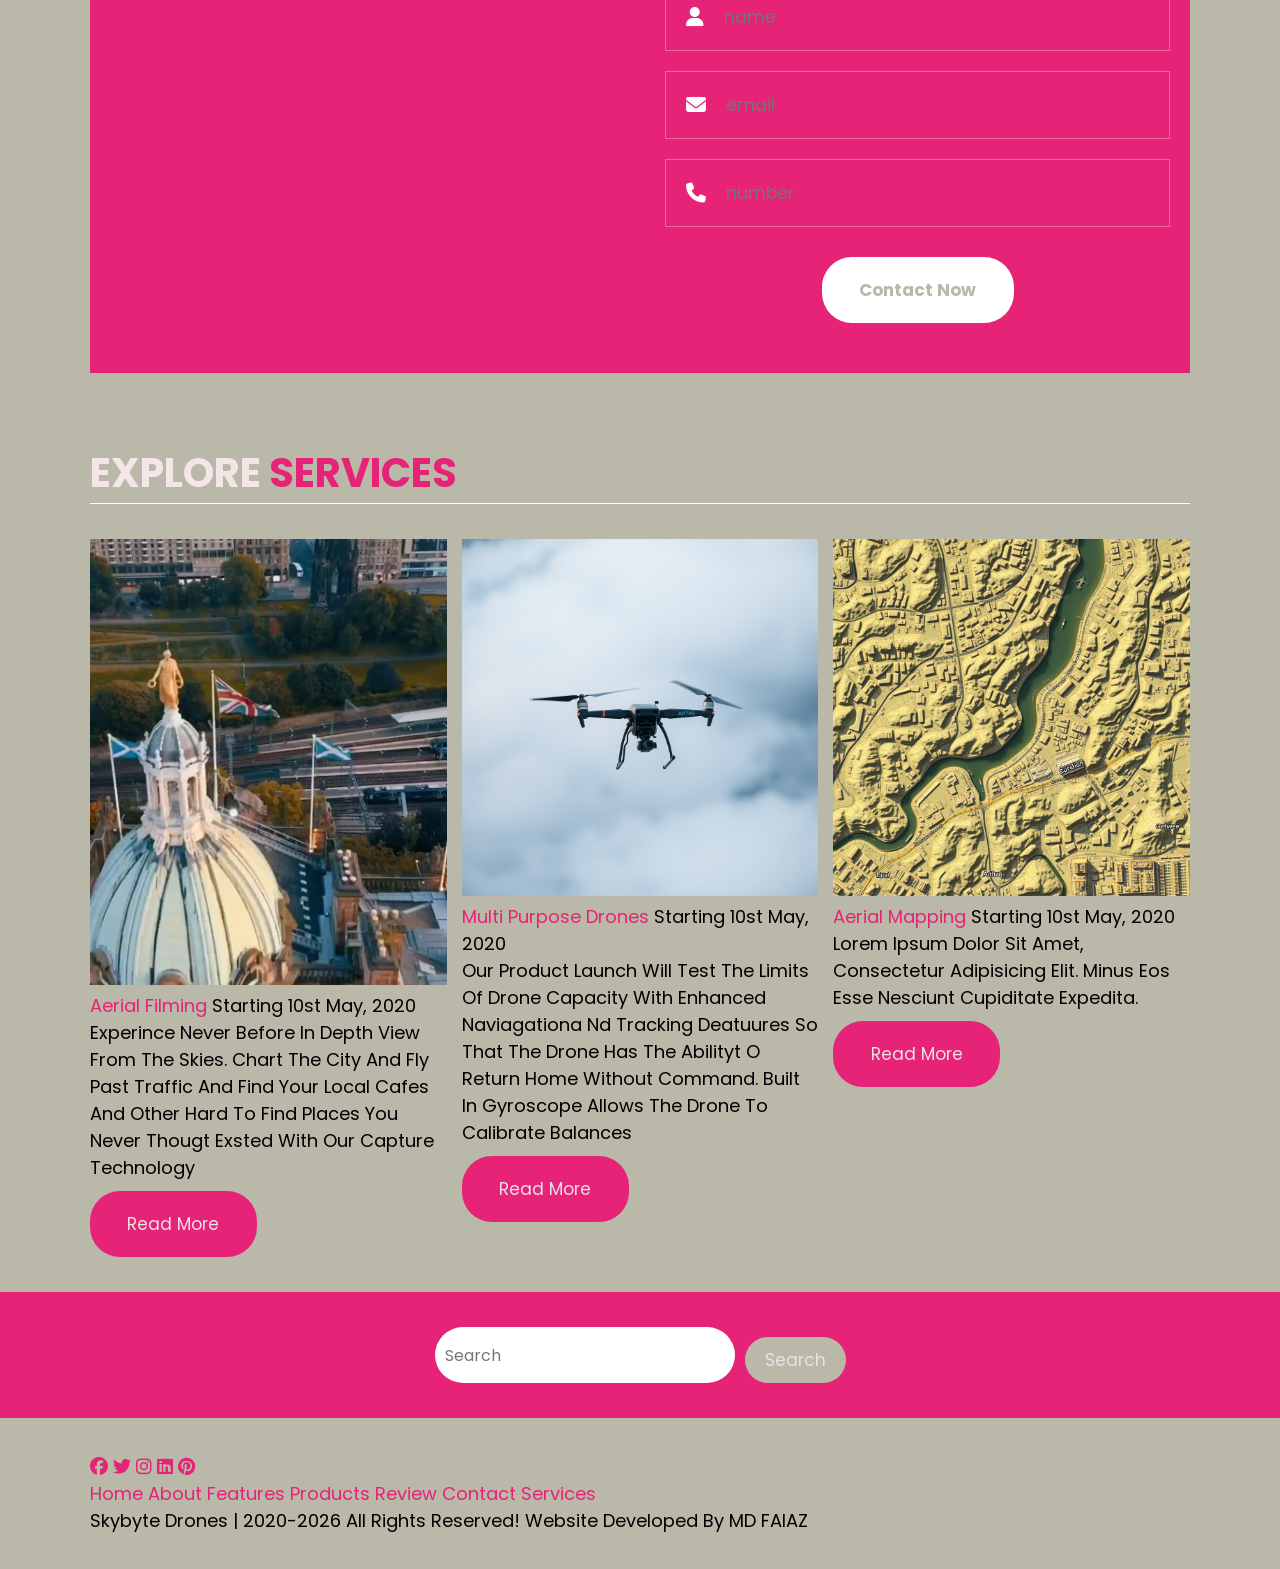
==== commit 9845c459: "Update customer reviews in index.html" ====
--- a/index.html
+++ b/index.html
@@ -243,7 +243,7 @@
         <div class="box-container">
             <div class="box">
                 <img src="./cf-flow-34qnIE5DJ7XoEC9TobbHb849MIh.png" alt="quote">
-                <p> Dicta totam suscipit vero praesentium excepturi facilis, fuga at architecto dolor tempora molestias quam dignissimos sit. Molestiae temporibus ratione quas placeat possimus!</p>
+                <p> I got the extra Infra red camera at night and Now I can see all sorts of heat signatures, It's very adaptable to windy weather and great for viewing night life!</p>
                 <img src="./pngwing.com (9).png" alt="customer-avatar" class="user">
                 <h3>Patrick Hellinger</h3>
                 <div class="stars">
@@ -256,7 +256,7 @@
             </div>
             <div class="box">
                 <img src="./cf-flow-34qooTJNNgOY3UiuVthEC7X0fd3.png" alt="quote">
-                <p>Lorem ipsum dolor sit amet consectetur adipisicing elit. Fuga at architecto dolor tempora molestias quam dignissimos sit. Molestiae temporibus ratione quas placeat possimus!</p>
+                <p>I originally bought one but then I ordered another 4 because of how great they work. I used my drones for monitoring, capturing and for racing and the battery life is amazing. I would try to DIY power up the servo motors in the future!</p>
                 <img src="./pngwing.com (10).png" alt="Most Loyal customer" class="user">
                 <h3>Serena Williams</h3>
                 <div class="stars">
@@ -269,7 +269,7 @@
             </div>
             <div class="box">
                 <img src="./cf-flow-34qnIAubGuOfivTtWEku8JCkYMR.png" alt="quote">
-                <p>Lorem ipsum dolor sit amet consectetur adipisicing elit. Dicta totam suscipit vero praesentium excepturi facilis, fuga at architecto dolor tempora molestias quam dignissimos possimus!</p>
+                <p>My Drone came the next day and it works great, I used for all kinds of aerial filming projects and the images are very clear and the zoom lenses works great!</p>
                 <img src="./pngwing.com (11).png" alt="Long time Client" class="user">
                 <h3>Helen Marksen</h3>
                 <div class="stars">
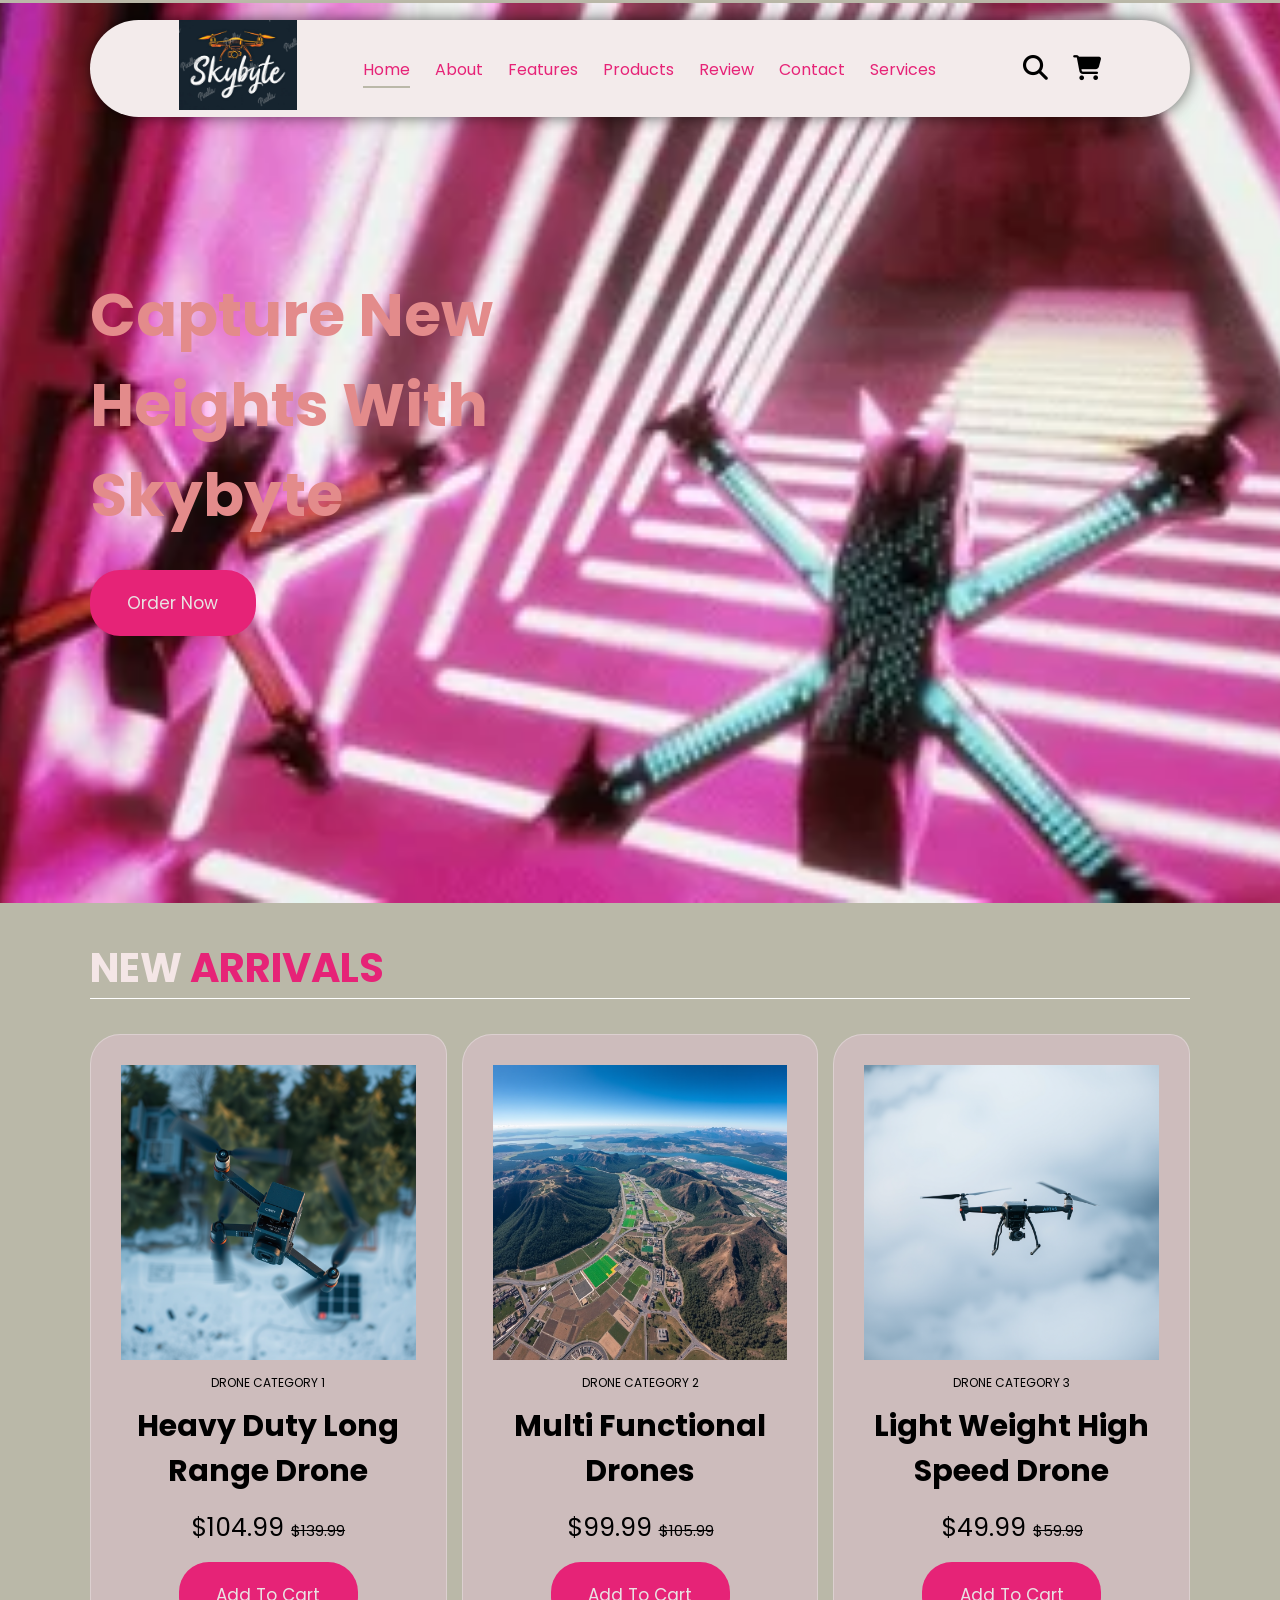
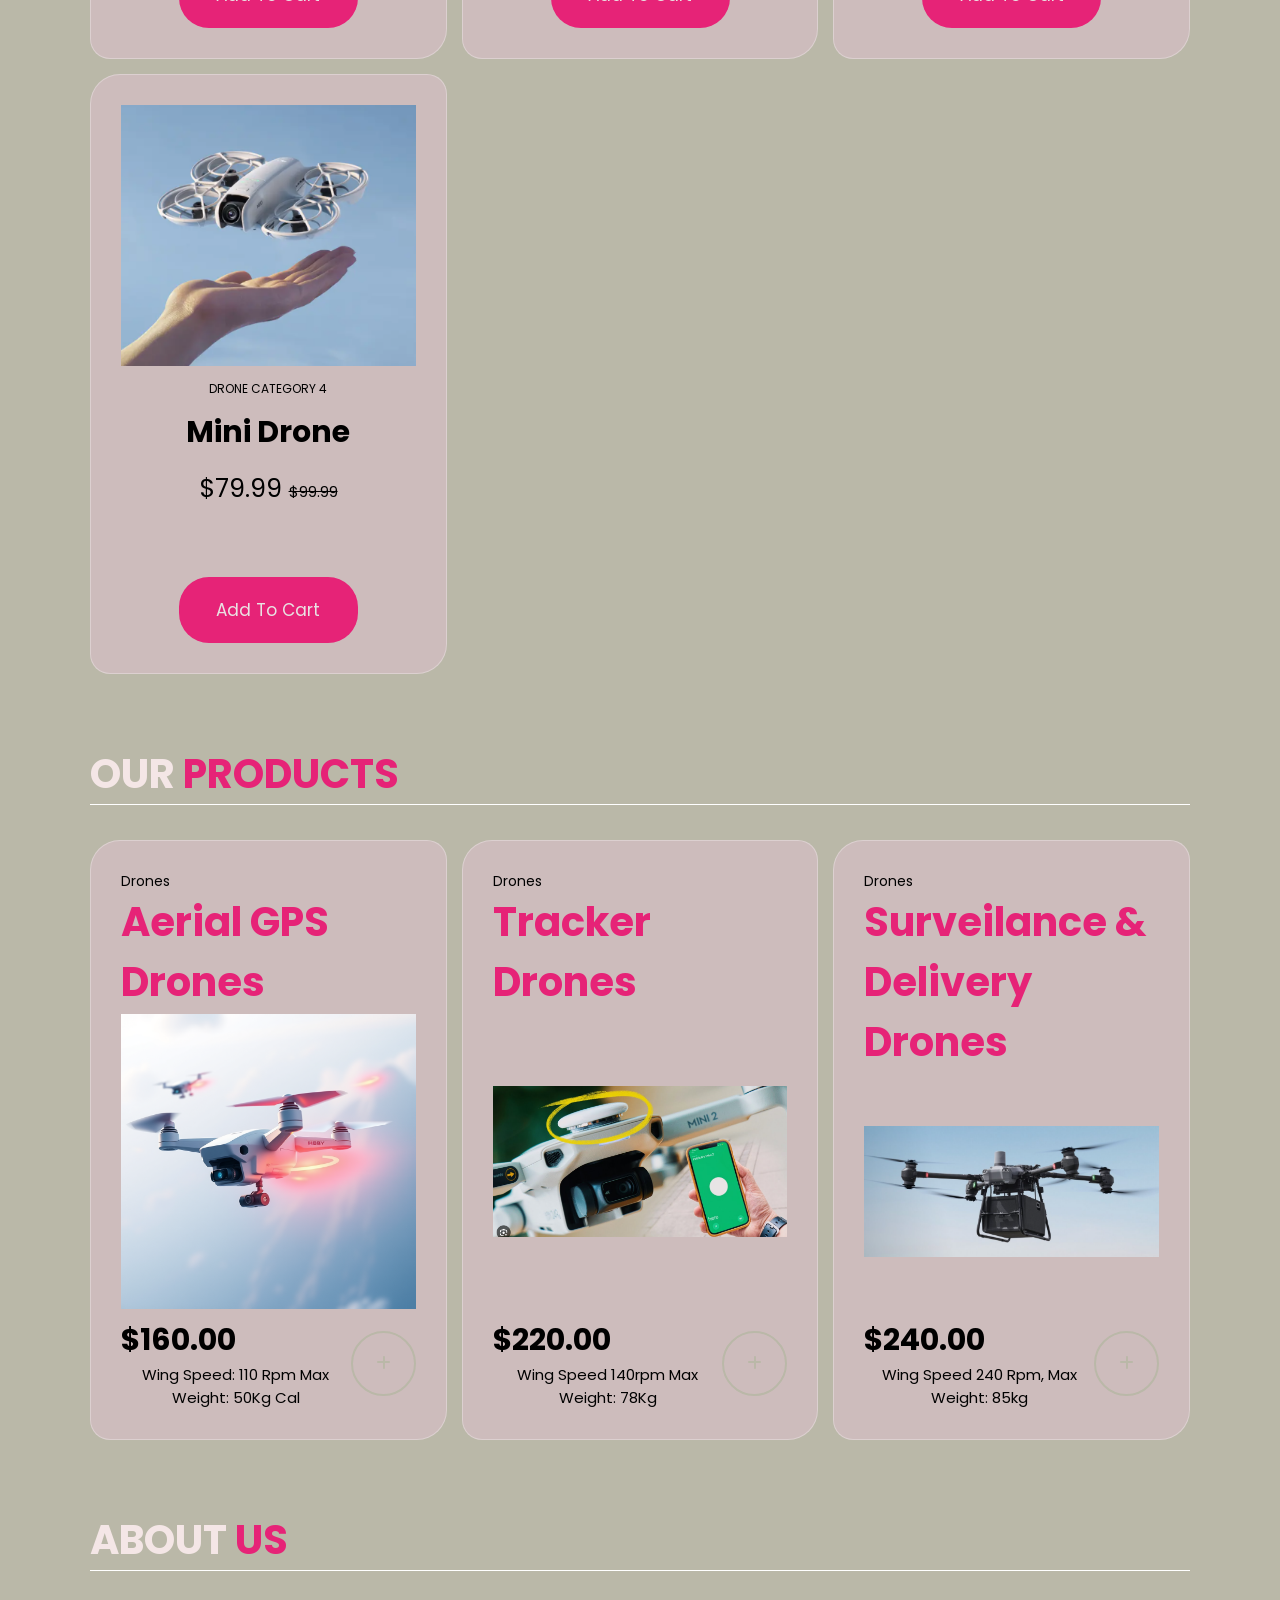
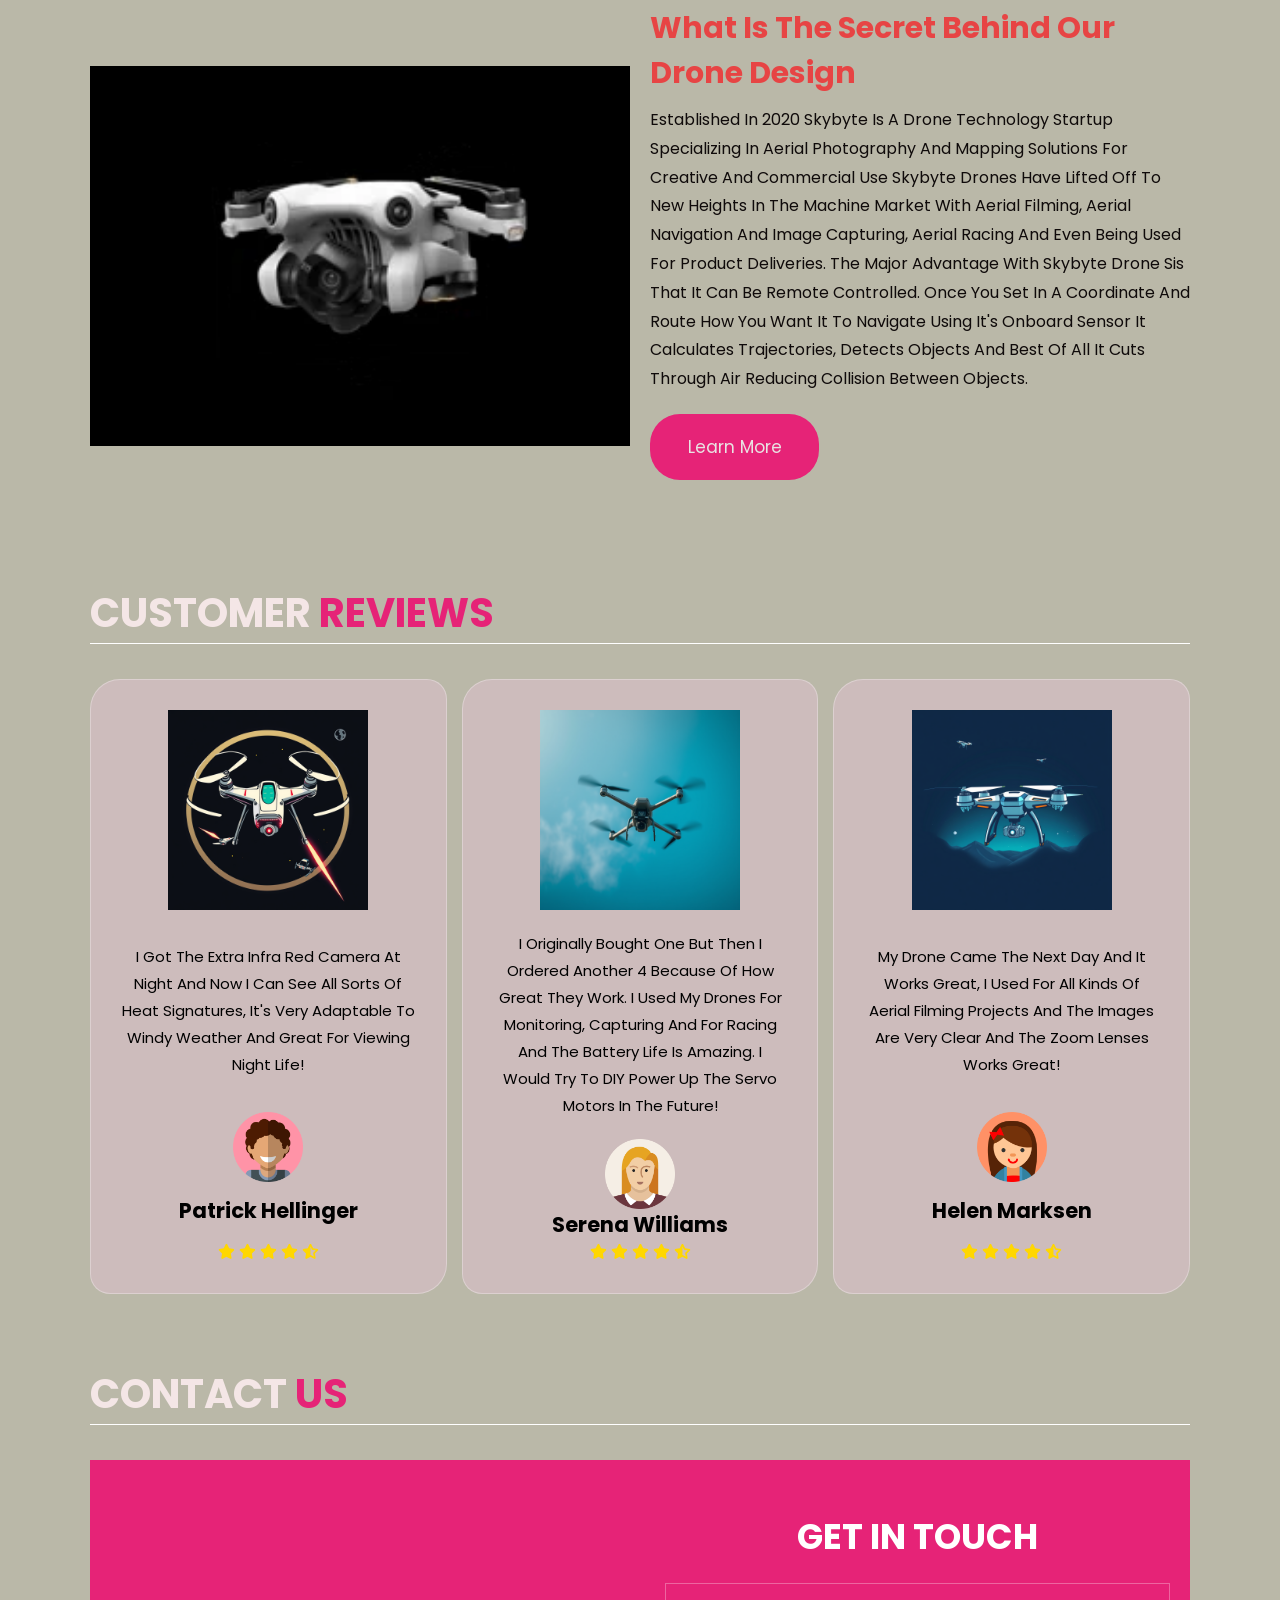
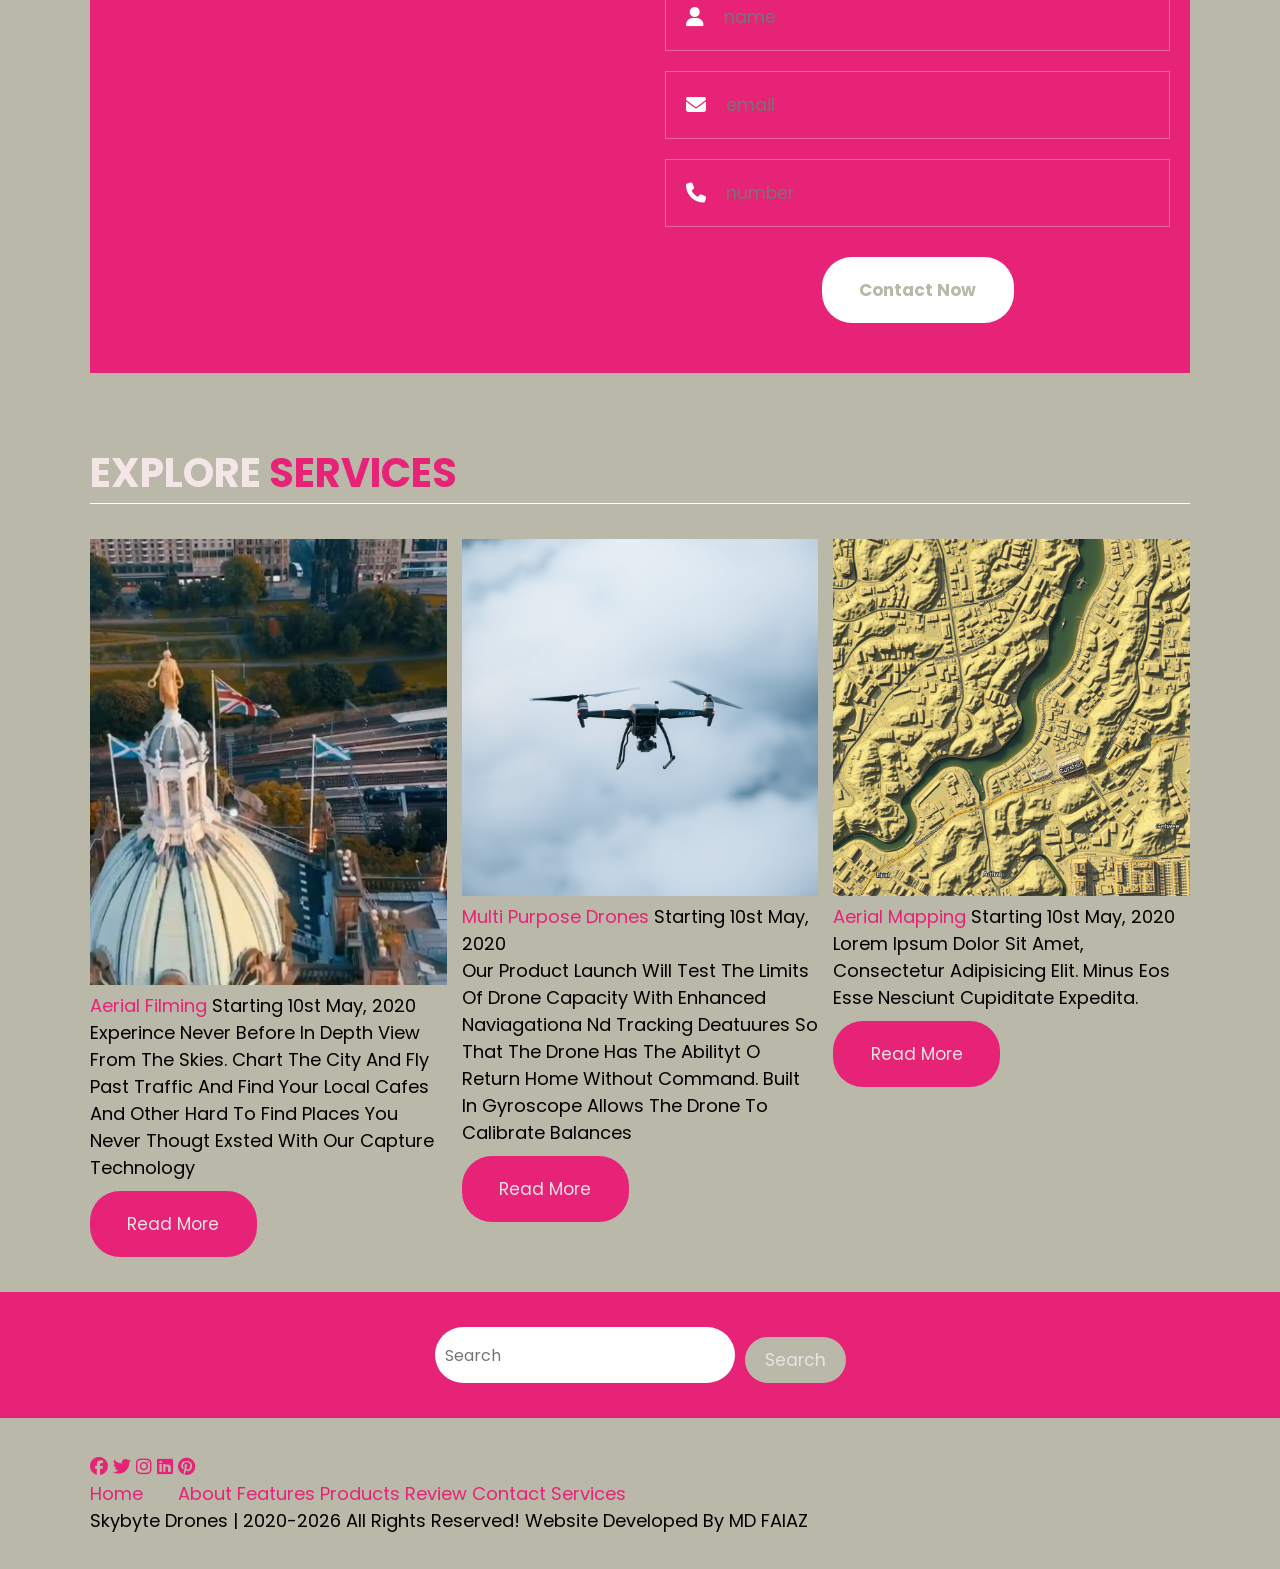
==== commit a40357fe: "Fix spacing in navigation links" ====
--- a/index.html
+++ b/index.html
@@ -372,7 +372,7 @@
             <a target=_blanc href="https://ca.pinterest.com/" class="fab fa-pinterest"></a>
         </div>
         <div class="links">
-            <a href="index.html">home</a>
+            <a href="index.html">home</a> &nbsp &nbsp &nbsp
             <a href="about.html">about</a>
             <a href="featuremenu.html">features</a>
             <a href="products.html">products</a>
